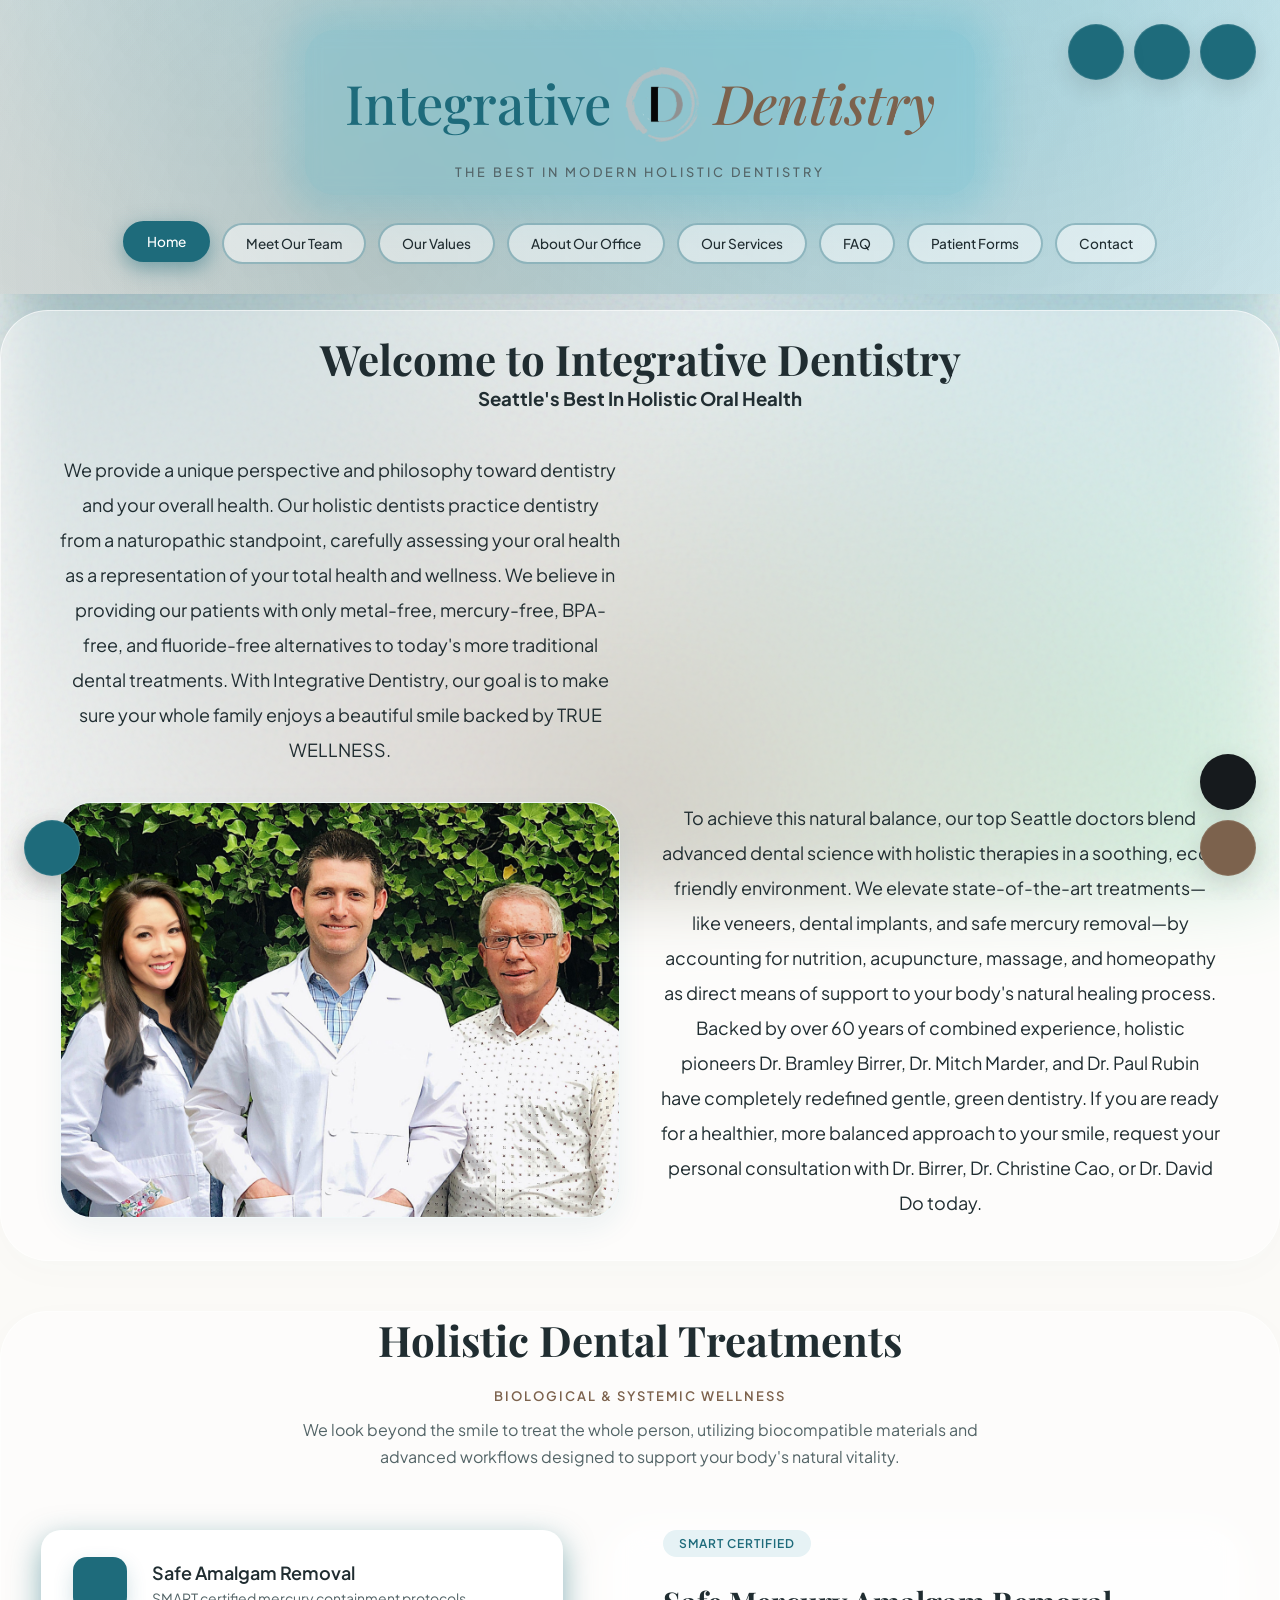
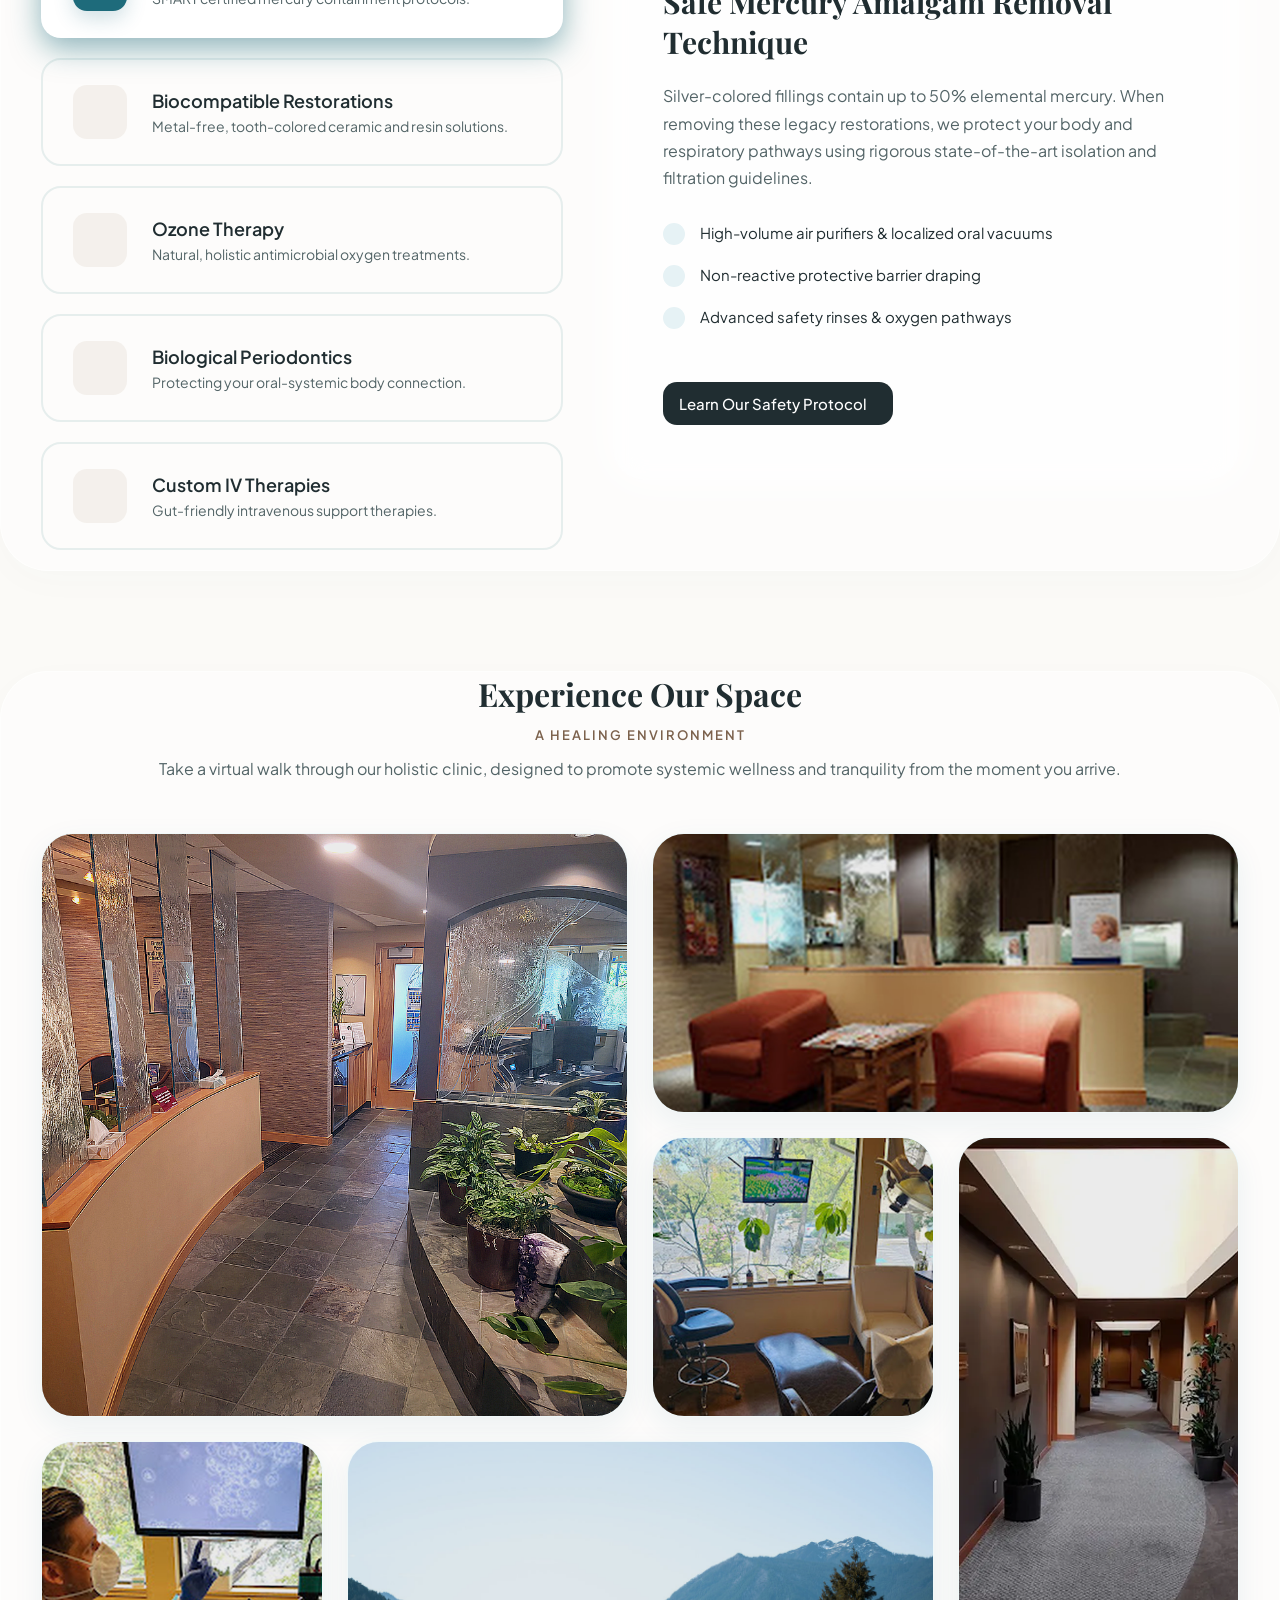
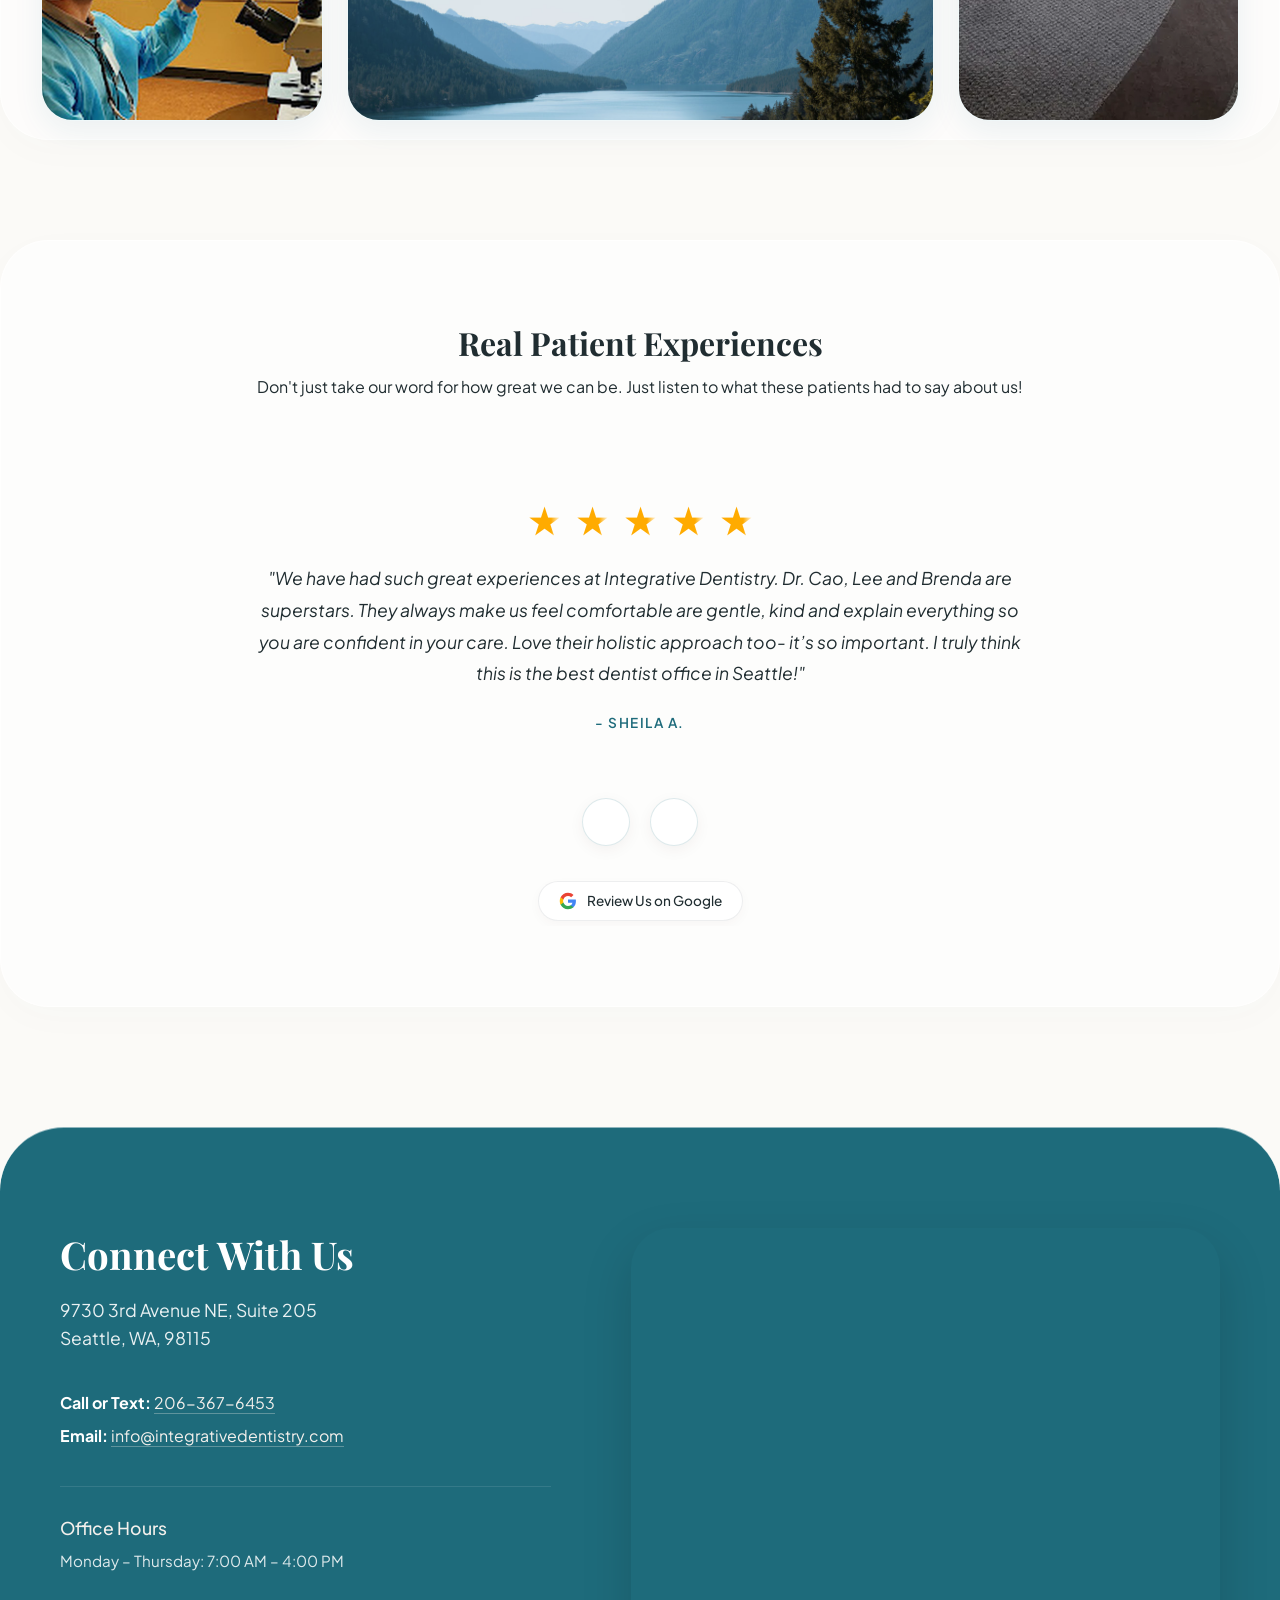
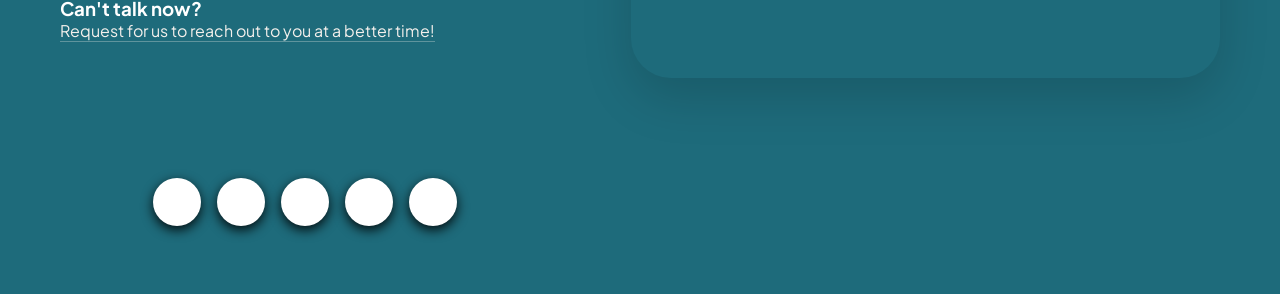
==== index.html @ 194bc549 "Add files via upload" ====
<!DOCTYPE html>
<html lang="en-US">

<head>
    <meta charset="UTF-8">
    <meta name="viewport" content="width=device-width, initial-scale=1.0">
    <meta name="view-transition" content="same-origin">
    <title>Integrative Dentistry | Holistic Dental Care Seattle</title>
    <link rel="icon" type="image/png" href="assets/Logo.png">
    <link rel="stylesheet" href="styles.css">
    <script src="https://kit.fontawesome.com/f1833d9ed3.js" crossorigin="anonymous"></script>
    <link rel="stylesheet"
        href="https://fonts.googleapis.com/css2?family=Atkinson+Hyperlegible:ital,wght@0,400;0,700;1,400;1,700&display=swap"
        disabled id="dyslexia-font">
    <script type="application/ld+json">
        {
        "@context": "https://schema.org",
        "@type": "Dentist",
        "name": "Integrative Dentistry",
        "alternateName": "Integrative Dentistry Seattle",
        "description": "The best in modern holistic dentistry. Offering biocompatible fillings, ozone therapy, and biological dental care in Seattle, Washington.",
        "url": "https://www.mitchmarderdds.com",
        "logo": "https://www.mitchmarderdds.com/assets/Logo.png",
        "image": "https://www.mitchmarderdds.com/assets/Logo.png",
        "telephone": "+1-206-367-6453",
        "email": "info@integrativedentistry.com",
        "address": {
            "@type": "PostalAddress",
            "streetAddress": "9730 3rd Avenue NE, Suite 205",
            "addressLocality": "Seattle",
            "addressRegion": "WA",
            "postalCode": "98115",
            "addressCountry": "US"
        },
        "openingHoursSpecification": [
            {
            "@type": "OpeningHoursSpecification",
            "dayOfWeek": [
                "Monday",
                "Tuesday",
                "Wednesday",
                "Thursday"
            ],
            "opens": "07:00",
            "closes": "16:00"
            }
        ],
        "sameAs": [
            "https://www.facebook.com/IntegrativeDentistrySeattle/",
            "https://www.yelp.com/biz/integrative-dentistry-seattle"
        ]
        }
        </script>
    <script>
        // Check local storage immediately before the page renders
        if (localStorage.getItem('dark-mode') === 'enabled') {
            document.body.classList.add('dark-theme');
        }
        if (localStorage.getItem('adhd-mode') === 'enabled') {
            document.documentElement.classList.add('adhd-mode');
        }
        if (localStorage.getItem('large-cursor') === 'enabled') {
            document.documentElement.classList.add('large-cursor');
        }
        if (localStorage.getItem('dyslexia-font') === 'enabled') {
            document.body.classList.add('dyslexia-enabled');
            document.getElementById('dyslexia-font').removeAttribute('disabled');
        }
        if (localStorage.getItem('high-contrast') === 'enabled') {
            document.documentElement.classList.add('high-contrast');
        }
    </script>
</head>

<body class="page-home">

    <div class="canvas-bg"></div>

    <!-- Mobile Contact Hub -->
    <div class="floating-actions-container">
        <div class="mobile-contact-hub">
            <button class="contact-hub-trigger" aria-label="Open contact option panel" aria-expanded="false">
                <i class="fa-solid fa-comments hub-icon-open"></i>
                <i class="fa-solid fa-xmark hub-icon-close"></i>
            </button>
            <div class="contact-hub-menu">
                <div class="hub-menu-title">Connect With Us</div>
                <a href="tel:2063676453" class="hub-menu-item">
                    <div class="hub-item-icon color-call"><i
                            class="fa-utility-fill fa-semibold fa-phone-volume fa-wag fa-2xl"></i></div>
                    <div class="hub-item-text">
                        <span>Call Our Office</span>
                        <small>(206) 367-6453</small>
                    </div>
                </a>
                <a href="sms:2063676453?&body=Hello! My name is " class="hub-menu-item">
                    <div class="hub-item-icon color-text"><i class="fa-solid fa-comment-sms fa-2xl"></i></div>
                    <div class="hub-item-text">
                        <span>Text Us Directly</span>
                        <small>Real-time coordinator link</small>
                    </div>
                </a>
                <a href="http://dental4.me/integrativedentistry" class="hub-menu-item">
                    <div class="hub-item-icon color-schedule"><i
                            class="fa-duotone fa-solid fa-calendar-days fa-2xl"></i></div>
                    <div class="hub-item-text">
                        <span>Book Appointment</span>
                        <small>Schedule your holistic visit</small>
                    </div>
                </a>
                <a href="#" onclick="downloadVCard(event)" class="hub-menu-item">
                    <div class="hub-item-icon color-contact"><i class="fa-solid fa-user-plus fa-2xl"></i></div>
                    <div class="hub-item-text">
                        <span>Save to Contacts</span>
                        <small>Add our office to your phone</small>
                    </div>
                </a>
            </div>
        </div>

        <!-- Call Us Button -->
        <a href="tel:2063676453" class="action-bubble bubble-teal pos-call" data-tooltip="Call Us!"
            aria-label="Call Us">
            <span class="bubble-icon">
                <i class="fa-utility-fill fa-semibold fa-phone-volume fa-wag fa-2xl"></i>
            </span>
        </a>

        <!-- Text Us Button -->
        <a href="sms:2063676453?&body=Hello! My name is " class="action-bubble bubble-teal pos-text"
            data-tooltip="Text Us!" aria-label="Text Us">
            <span class="bubble-icon">
                <i class="fa-solid fa-comment-dots fa-flip fa-2xl"></i>
            </span>
        </a>

        <!-- Schedule Now Button -->
        <a href="http://dental4.me/integrativedentistry" class="action-bubble bubble-teal pos-schedule"
            data-tooltip="Schedule Now!" aria-label="Schedule Now">
            <span class="bubble-icon">
                <i class="fa-duotone fa-solid fa-calendar-days fa-float fa-2xl"></i>
            </span>
        </a>

        <!-- Flow IV Partner Button with Timed Speech Bubble -->
        <div class="flow-iv-wrapper pos-flow-iv">
            <div id="flow-iv-speech" class="flow-iv-speech-bubble" role="status">
                Now Partnered With <em>flow iv</em>!
                <span class="speech-arrow"></span>
            </div>
            <a href="https://flowiv.org" target="_blank" rel="noopener noreferrer" class="action-bubble bubble-flow-iv"
                data-tooltip="Visit flow iv!" aria-label="Now Paired With flow iv">
                <span class="bubble-icon flow-iv-icon-wrap">
                    <i class="fa-vellum fa-solid fa-droplet fa-2xl"
                        style="--fa-primary-color: rgb(111, 157, 238); --fa-secondary-color: rgb(202, 216, 241); --fa-secondary-opacity: 1;"></i>
                </span>
            </a>
        </div>

        <!-- 3D Theme Switcher w/ Coin-flip Engine -->
        <button id="theme-btn" class="action-bubble theme-bubble-position pos-theme"
            data-tooltip="Toggle Dark/Light Mode" aria-label="Toggle dark mode">
            <div class="theme-coin">
                <div class="coin-face face-front">
                    <i class="fa-graphite fa-thin fa-moon fa-2xl"></i>
                </div>
                <div class="coin-face face-back">
                    <i class="fa-sharp fa-regular fa-sun-bright fa-2xl"></i>
                </div>
            </div>
        </button>

        <!-- Accessibility Button -->
        <button id="access-btn" class="action-bubble bubble-brown pos-accessibility"
            data-tooltip="Accessibility Options!" aria-label="Accessibility Options">
            <span class="bubble-icon">
                <i class="fa-notdog-duo fa-solid fa-universal-access fa-2xl"></i>
            </span>
        </button>
    </div>

    <!-- Dropdown Panel Hooked to the Accessibility Module -->
    <div id="access-menu" class="hidden">
        <h3>Accessibility Accommodations</h3>
        <hr>
        <button id="btn-adhd-mode" onclick="toggleAccessibility('adhd-mode')">ADHD Reading Mask</button>
        <button id="btn-large-cursor" onclick="toggleAccessibility('large-cursor')">Large Cursor</button>
        <button id="btn-dyslexia-font" onclick="toggleAccessibility('dyslexia-font')">Dyslexia Friendly Font</button>
        <button id="btn-high-contrast" onclick="toggleAccessibility('high-contrast')">High Contrast Mode</button>
    </div>

    <header>
        <div class="header-bg-canvas"></div>
        <nav>
            <div class="brand-container">
                <div class="logo">
                    <a href="https://mitchmarderdds.com/" style="color: inherit; text-decoration: none;">
                        Integrative
                        <img src="assets/Logo.png" alt="Integrative Dentistry Emblem" class="header-logo-img">
                        <span>Dentistry</span>
                    </a>
                </div>
                <p class="tagline">The Best in Modern Holistic Dentistry</p>
            </div>

            <ul class="nav-links">
                <li><a href="index.html" class="nav-item active">Home</a></li>
                <li class="dropdown"><a href="#" class="nav-item">Meet Our Team</a>
                    <div class="dropdown-content"><a href="doctors.html">Meet The Doctors</a><a
                            href="hygienists.html">Meet The Hygienists</a></div>
                </li>
                <li><a href="values.html" class="nav-item">Our Values</a></li>
                <li><a href="about.html" class="nav-item">About Our Office</a></li>
                <li><a href="services.html" class="nav-item">Our Services</a></li>
                <li><a href="faq.html" class="nav-item">FAQ</a></li>
                <li><a href="forms.html" class="nav-item">Patient Forms</a></li>
                <li><a href="contact.html" class="nav-item">Contact</a></li>
            </ul>
            <button class="mobile-nav-toggle" aria-label="Toggle navigation menu" aria-expanded="false">
                <span class="hamburger-box">
                    <span class="hamburger-line line-top"></span>
                    <span class="hamburger-line line-middle"></span>
                    <span class="hamburger-line line-bottom"></span>
                </span>
            </button>
        </nav>
    </header>

    <main>
        <section class="hero-section scroll-animate">
            <div class="hero-graphic">
            </div>
            <div class="hero-text">
                <h1>Welcome to Integrative Dentistry</h1>
                <h3>Seattle's Best In Holistic Oral Health</h3>
                <div class="welcome-section">
                    <div class="hero-text-column">
                        <p>We provide a unique perspective and philosophy toward dentistry and your overall health. Our
                            holistic dentists practice dentistry from a naturopathic standpoint, carefully assessing
                            your oral health as a representation of your total health and wellness. We believe in
                            providing our patients with only metal-free, mercury-free, BPA-free, and fluoride-free
                            alternatives to today's more traditional dental treatments. With Integrative Dentistry, our
                            goal is to make sure your whole family enjoys a beautiful smile backed by TRUE WELLNESS.</p>
                        <br>
                        <div class="hero-text-column-photo">
                            <img src="assets/IDGroupPhoto.jpg" alt="Our Doctors"
                                class="hero-text-column-group-photo">
                        </div>
                    </div>
                    <div class="hero-video-column">
                        <div class="hero-welcome-video">
                            <iframe width="560" height="315"
                                src="https://www.youtube.com/embed/078ir071X7Y?si=iHbOwS_ZjmafXVPI"
                                title="YouTube video player" frameborder="0"
                                allow="accelerometer; autoplay; clipboard-write; encrypted-media; gyroscope; picture-in-picture; web-share"
                                referrerpolicy="strict-origin-when-cross-origin" allowfullscreen>
                            </iframe>
                        </div>
                        <br>
                        <p>To achieve this natural balance, our top Seattle doctors blend advanced dental science with
                            holistic therapies in a soothing, eco-friendly environment. We elevate state-of-the-art
                            treatments—like veneers, dental implants, and safe mercury removal—by accounting for
                            nutrition, acupuncture, massage, and homeopathy as direct means of support to your body's
                            natural healing process.</p>
                        <p>Backed by over 60 years of combined experience, holistic pioneers Dr. Bramley Birrer, Dr.
                            Mitch Marder, and Dr. Paul Rubin have completely redefined gentle, green dentistry. If you
                            are ready for a healthier, more balanced approach to your smile, request your personal
                            consultation with Dr. Birrer, Dr. Christine Cao, or Dr. David Do today.</p>
                    </div>
                </div>
            </div>
        </section>

        <section id="services" class="services-section scroll-animate">
            <div class="services-header">
                <h2>Holistic Dental Treatments</h2>
                <span class="services-subtitle">Biological & Systemic Wellness</span>
                <p class="services-intro">We look beyond the smile to treat the whole person, utilizing biocompatible
                    materials and advanced workflows designed to support your body's natural vitality.</p>
            </div>

            <div class="services-split-container">
                <div class="services-nav-stack">
                    <div class="service-nav-item active" data-service-target="smart">
                        <div class="service-nav-icon">
                            <i class="fa-solid fa-shield-halved"></i>
                        </div>
                        <div class="service-nav-text">
                            <h3>Safe Amalgam Removal</h3>
                            <p>SMART certified mercury containment protocols.</p>
                        </div>
                        <i class="fa-solid fa-chevron-right service-arrow"></i>
                    </div>

                    <div class="service-nav-item" data-service-target="biocompatible">
                        <div class="service-nav-icon">
                            <i class="fa-solid fa-seedling"></i>
                        </div>
                        <div class="service-nav-text">
                            <h3>Biocompatible Restorations</h3>
                            <p>Metal-free, tooth-colored ceramic and resin solutions.</p>
                        </div>
                        <i class="fa-solid fa-chevron-right service-arrow"></i>
                    </div>

                    <div class="service-nav-item" data-service-target="ozone">
                        <div class="service-nav-icon">
                            <i class="fa-solid fa-bolt"></i>
                        </div>
                        <div class="service-nav-text">
                            <h3>Ozone Therapy</h3>
                            <p>Natural, holistic antimicrobial oxygen treatments.</p>
                        </div>
                        <i class="fa-solid fa-chevron-right service-arrow"></i>
                    </div>

                    <div class="service-nav-item" data-service-target="periodontics">
                        <div class="service-nav-icon">
                            <i class="fa-solid fa-tooth"></i>
                        </div>
                        <div class="service-nav-text">
                            <h3>Biological Periodontics</h3>
                            <p>Protecting your oral-systemic body connection.</p>
                        </div>
                        <i class="fa-solid fa-chevron-right service-arrow"></i>
                    </div>
                    <div class="service-nav-item" data-service-target="iv-therapy">
                        <div class="service-nav-icon">
                            <i class="fa-duotone fa-solid fa-syringe"></i>
                        </div>
                        <div class="service-nav-text">
                            <h3>Custom IV Therapies</h3>
                            <p>Gut-friendly intravenous support therapies.</p>
                        </div>
                        <i class="fa-solid fa-chevron-right service-arrow"></i>
                    </div>
                </div>

                <div class="services-display-canvas">

                    <div class="service-display-card active" id="service-smart">
                        <div class="card-badge">SMART Certified</div>
                        <h3>Safe Mercury Amalgam Removal Technique</h3>
                        <p class="card-description">Silver-colored fillings contain up to 50% elemental mercury. When
                            removing these legacy restorations, we protect your body and respiratory pathways using
                            rigorous state-of-the-art isolation and filtration guidelines.</p>
                        <ul class="card-features">
                            <li><i class="fa-solid fa-check"></i> High-volume air purifiers & localized oral vacuums
                            </li>
                            <li><i class="fa-solid fa-check"></i> Non-reactive protective barrier draping</li>
                            <li><i class="fa-solid fa-check"></i> Advanced safety rinses & oxygen pathways</li>
                        </ul>
                        <a href="services.html?drawer=smart" class="card-action-btn">Learn Our Safety Protocol <i
                                class="fa-solid fa-arrow-right"></i></a>
                    </div>

                    <div class="service-display-card" id="service-biocompatible">
                        <div class="card-badge">100% Metal-Free</div>
                        <h3>Biocompatible Restorations</h3>
                        <p class="card-description">Every material placed in your mouth can influence your systemic
                            immune framework. We exclusively build premium crowns, inlays, and restorations out of
                            advanced, non-reactive ceramics and compound resins that match natural structural teeth
                            parameters.</p>
                        <ul class="card-features">
                            <li><i class="fa-solid fa-check"></i> Completely BPA, fluoride, and heavy-metal free</li>
                            <li><i class="fa-solid fa-check"></i> Chemically neutral matching with complex oral
                                chemistry</li>
                            <li><i class="fa-solid fa-check"></i> Exceptional structural durability and organic look
                            </li>
                        </ul>
                        <a href="services.html?drawer=biocompatible" class="card-action-btn">Explore Materials <i
                                class="fa-solid fa-arrow-right"></i></a>
                    </div>

                    <div class="service-display-card" id="service-ozone">
                        <div class="card-badge">Bio-Oxidation</div>
                        <h3>Ozone Oxygen Therapy</h3>
                        <p class="card-description">Ozone (O₃) is a powerful, completely natural molecule that rapidly
                            eliminates bacteria, fungi, and viruses on contact. By bathing targeted treatment fields in
                            pure medical-grade ozone gas or ozonated water, we accelerate cellular healing layers.</p>
                        <ul class="card-features">
                            <li><i class="fa-solid fa-check"></i> Drastically limits the need for traditional drill
                                procedures</li>
                            <li><i class="fa-solid fa-check"></i> Sterilizes micro-channels deep within root structures
                            </li>
                            <li><i class="fa-solid fa-check"></i> Completely painless, localized micro-application</li>
                        </ul>
                        <a href="services.html?drawer=ozone" class="card-action-btn">See Medical Benefits <i
                                class="fa-solid fa-arrow-right"></i></a>
                    </div>

                    <div class="service-display-card" id="service-periodontics">
                        <div class="card-badge">Oral-Systemic Axis</div>
                        <h3>Biological Periodontics</h3>
                        <p class="card-description">Inflammatory gum disease is directly tied to complex systemic health
                            issues, including heart and cardiovascular concerns, as well as gut dysbiosis. Our
                            non-surgical cellular periodontal methods heal underlying conditions gently without reliance
                            on heavy chemicals.</p>
                        <ul class="card-features">
                            <li><i class="fa-solid fa-check"></i> Microscopic plaque assessments to pinpoint active
                                bacteria</li>
                            <li><i class="fa-solid fa-check"></i> Laser-assisted biofilm disruption techniques</li>
                            <li><i class="fa-solid fa-check"></i> Judgement-free, instructional home-care techniques</li>
                        </ul>
                        <a href="services.html?drawer=periodontics" class="card-action-btn">Understand the Connection <i
                                class="fa-solid fa-arrow-right"></i></a>
                    </div>

                    <div class="service-display-card" id="service-iv-therapy">
                        <div class="card-badge">Clinical and Nutritional Treatments</div>
                        <h3>Custom IV Therapies</h3>
                        <p class="card-description">Inflammatory gum disease is directly tied to complex systemic health
                            issues, including heart and cardiovascular concerns, as well as gut dysbiosis. Our
                            non-surgical cellular periodontal methods heal underlying conditions gently without reliance
                            on heavy chemicals.</p>
                        <ul class="card-features">
                            <li><i class="fa-solid fa-check"></i> Supportive therapies for post-dental or post-surgical
                                treatment</li>
                            <li><i class="fa-solid fa-check"></i> Advanced ozonated IV treatments</li>
                            <li><i class="fa-solid fa-check"></i> Nutritional IVs and injections </li>
                        </ul>
                        <a href="services.html?drawer=iv" class="card-action-btn">Explore Options <i
                                class="fa-solid fa-arrow-right"></i></a>
                    </div>
                </div>
            </div>
        </section>

        <section id="office-tour" class="office-tour-section scroll-animate">
            <div class="section-header">
                <h2>Experience Our Space</h2>
                <span class="services-subtitle">A Healing Environment</span>
                <p class="services-intro">Take a virtual walk through our holistic clinic, designed to promote systemic
                    wellness and tranquility from the moment you arrive.</p>
            </div>

            <div class="tour-bento-grid">
                <!-- Video Feature Card -->
                <div class="tour-card tour-large form-card"
                    data-pdf="https://www.youtube.com/embed/YOUR_VIDEO_ID?autoplay=1" data-title="Virtual Clinic Tour"
                    tabindex="0" aria-label="Play Virtual Tour Video">
                    <div class="tour-media-wrapper">
                        <img src="assets/walk-in.webp" alt="Integrative Dentistry Virtual Tour" class="tour-img">
                        <div class="tour-play-button">
                            <i class="fa-solid fa-play"></i>
                        </div>
                    </div>
                    <div class="tour-caption">
                        <h3>Full Clinic Tour</h3>
                        <p>Watch our walk-through</p>
                    </div>
                </div>

                <!-- Image Cards -->
                <div class="tour-card tour-wide">
                    <div class="tour-media-wrapper">
                        <img src="assets/lobby.jpg" alt="Our Serene Waiting Room" class="tour-img drawer-media-img">
                        <div class="tour-zoom-icon"><i class="fa-solid fa-magnifying-glass-plus"></i></div>
                    </div>
                    <div class="tour-caption">
                        <h3>Waiting Lounge</h3>
                    </div>
                </div>

                <div class="tour-card">
                    <div class="tour-media-wrapper">
                        <img src="assets/op.jpg" alt="State-of-the-art Treatment Room"
                            class="tour-img drawer-media-img">
                        <div class="tour-zoom-icon"><i class="fa-solid fa-magnifying-glass-plus"></i></div>
                    </div>
                    <div class="tour-caption">
                        <h3>Treatment Suites</h3>
                    </div>
                </div>

                <div class="tour-card tour-long">
                    <div class="tour-media-wrapper">
                        <img src="assets/hall.webp" alt="State-of-the-art Treatment Room"
                            class="tour-img drawer-media-img">
                        <div class="tour-zoom-icon"><i class="fa-solid fa-magnifying-glass-plus"></i></div>
                    </div>
                    <div class="tour-caption">
                        <h3>Inviting Aesthetics</h3>
                    </div>
                </div>

                <div class="tour-card">
                    <div class="tour-media-wrapper">
                        <img src="assets/slide-check.jpg" alt="Advanced Biological Tech"
                            class="tour-img drawer-media-img">
                        <div class="tour-zoom-icon"><i class="fa-solid fa-magnifying-glass-plus"></i></div>
                    </div>
                    <div class="tour-caption">
                        <h3>Advanced Tech</h3>
                    </div>
                </div>

                <div class="tour-card tour-wide">
                    <div class="tour-media-wrapper">
                        <img src="assets/lake.jpg" alt="State-of-the-art Treatment Room"
                            class="tour-img drawer-media-img">
                        <div class="tour-zoom-icon"><i class="fa-solid fa-magnifying-glass-plus"></i></div>
                    </div>
                    <div class="tour-caption">
                        <h3>Calming Space</h3>
                    </div>
                </div>
            </div>
        </section>

        <section class="reviews-section scroll-animate">
            <div class="section-header">
                <h2>Real Patient Experiences</h2>
                <p>Don't just take our word for how great we can be. Just listen to what these patients had to say about
                    us!</p>
            </div>

            <div class="reviews-carousel-wrapper">
                <!-- Review Container -->
                <div class="reviews-display-container" id="reviews-container">
                    <!-- JavaScript will inject the reviews here -->
                </div>

                <!-- Navigation Arrows -->
                <div class="review-controls">
                    <button id="review-prev-btn" class="review-nav-btn" aria-label="Previous Review">
                        <i class="fa-solid fa-chevron-left"></i>
                    </button>
                    <button id="review-next-btn" class="review-nav-btn" aria-label="Next Review">
                        <i class="fa-solid fa-chevron-right"></i>
                    </button>
                </div>

                <div class="section-footer">
                    <a href="https://g.page/IntegrativeDentistrySeattle/review?rc" target="_blank"
                        rel="noopener noreferrer" class="google-review-btn"
                        data-tooltip="Leave us a 5-star review on our official Google Business profile!"
                        aria-label="Leave us a review on Google">
                        <svg class="google-icon" viewBox="0 0 24 24" xmlns="http://www.w3.org/2000/svg">
                            <path
                                d="M22.56 12.25c0-.78-.07-1.53-.2-2.25H12v4.26h5.92c-.26 1.37-1.04 2.53-2.21 3.31v2.77h3.57c2.08-1.92 3.28-4.74 3.28-8.09z"
                                fill="#4285F4" />
                            <path
                                d="M12 23c2.97 0 5.46-.98 7.28-2.66l-3.57-2.77c-.98.66-2.23 1.06-3.71 1.06-2.86 0-5.29-1.93-6.16-4.53H2.18v2.84C3.99 20.53 7.7 23 12 23z"
                                fill="#34A853" />
                            <path
                                d="M5.84 14.09c-.22-.66-.35-1.36-.35-2.09s.13-1.43.35-2.09V7.06H2.18C1.43 8.55 1 10.22 1 12s.43 3.45 1.18 4.94l2.85-2.22.81-.63z"
                                fill="#FBBC05" />
                            <path
                                d="M12 5.38c1.62 0 3.06.56 4.21 1.64l3.15-3.15C17.45 2.09 14.97 1 12 1 7.7 1 3.99 3.47 2.18 7.06l3.66 2.84c.87-2.6 3.3-4.53 6.16-4.53z"
                                fill="#EA4335" />
                        </svg>
                        <span>Review Us on Google</span>
                    </a>
                </div>
            </div>
        </section>

    </main>

    <footer id="contact" class="scroll-animate">
        <div class="footer-grid">
            <div class="contact-details">
                <h2>Connect With Us</h2>
                <p class="address-line">9730 3rd Avenue NE, Suite 205<br>Seattle, WA, 98115</p>
                <div class="meta-links">
                    <p><strong>Call or Text:</strong> <a href="tel:2063676453"
                            data-tooltip="Opens your native calling app to call our office directly">206-367-6453</a>
                    </p>
                    <p><strong>Email:</strong> <a href="mailto:info@integrativedentistry.com"
                            data-tooltip="Opens your native email app to send us a message">info@integrativedentistry.com</a>
                    </p>
                </div>
                <div class="hours-block">
                    <h3>Office Hours</h3>
                    <p>Monday – Thursday: 7:00 AM – 4:00 PM</p>
                </div>
                <div>
                    <br>
                    <h3>Can't talk now?</h3>
                    <div class="meta-links">
                        <p><a href="contact.html#callback-request"
                                data-tooltip="Brings you to our contact request form.">Request for us to reach out to
                                you at a better time!</a></p>
                    </div>
                </div>
            </div>
            <div class="map-wrapper">
                <div class="fallback-map-ui">
                    <iframe
                        src="https://www.google.com/maps/embed?pb=!1m18!1m12!1m3!1d2685.1939993959363!2d-122.32501500000001!3d47.700071!2m3!1f0!2f0!3f0!3m2!1i1024!2i768!4f13.1!3m3!1m2!1s0x549013ff6bbf59c9%3A0x12124b2e3f065d6d!2sIntegrative%20Dentistry!5e0!3m2!1sen!2sus!4v1781202363336!5m2!1sen!2sus"
                        width="100%" height="100%" style="border:0;" allowfullscreen="" loading="lazy"
                        referrerpolicy="no-referrer-when-downgrade"></iframe>
                </div>
            </div>
            <div class="social-links-container">
                <a href="https://www.facebook.com/IntegrativeDentistrySeattle/" class="social-circle-btn facebook"
                    target="_blank" rel="noopener" data-tooltip="Follow our Facebook community">
                    <i class="fa-brands fa-facebook fa-2xl"></i>
                </a>
                <a href="#" class="social-circle-btn instagram" target="_blank" rel="noopener"
                    data-tooltip="See updates on Instagram">
                    <i class="fa-brands fa-instagram fa-2xl"></i>
                </a>
                <a href="#" class="social-circle-btn tiktok" target="_blank" rel="noopener"
                    data-tooltip="Watch us on TikTok">
                    <i class="fa-brands fa-tiktok fa-2xl"></i>
                </a>
                <a href="https://share.google/nsMCfHDNv0bOtifRO" class="social-circle-btn google" target="_blank"
                    rel="noopener" data-tooltip="View our Google Business listing">
                    <i class="fa-brands fa-google fa-2xl"></i>
                </a>
                <a href="https://www.yelp.com/biz/integrative-dentistry-seattle" class="social-circle-btn yelp"
                    target="_blank" rel="noopener" data-tooltip="Read our reviews on Yelp">
                    <i class="fa-brands fa-yelp fa-2xl"></i>
                </a>
            </div>
        </div>
    </footer>

    <div id="cursor-tooltip" class="cursor-tooltip"></div>

    <script src="script.js"></script>
    <!-- Interactive Modal Overlays (Lightbox & Media Viewer) -->
    <div id="image-lightbox-overlay" class="lightbox-overlay hidden">
        <button id="lightbox-close-btn" class="lightbox-close" aria-label="Close image">
            <i class="fa-solid fa-xmark"></i>
        </button>
        <img id="lightbox-img" class="lightbox-img" src="" alt="">
    </div>

    <div id="pdf-viewer-overlay" class="pdf-overlay hidden">
        <div class="pdf-modal">
            <div class="pdf-header">
                <div class="pdf-title-container">
                    <i class="fa-solid fa-circle-play"></i>
                    <h3 id="pdf-title-text">Media Viewer</h3>
                </div>
                <div class="pdf-controls">
                    <a id="pdf-download-btn" href="#" target="_blank" rel="noopener noreferrer"
                        data-tooltip="Open in new tab"><i class="fa-solid fa-arrow-up-right-from-square"></i></a>
                    <a id="pdf-fallback-link" href="#" style="display:none;"></a>
                    <button id="pdf-close-btn" aria-label="Close modal">
                        <i class="fa-solid fa-xmark"></i>
                    </button>
                </div>
            </div>
            <div class="pdf-body">
                <iframe id="pdf-iframe" src="" frameborder="0" allow="autoplay; encrypted-media"
                    allowfullscreen></iframe>
            </div>
        </div>
    </div>
</body>

</html>
---- styles.css ----
/* ==========================================================================
   1. GLOBAL VARIABLES, TYPOGRAPHY, & BASE RESETS
   ========================================================================== */
/* --- BASE STYLES --- */
@import url('https://fonts.googleapis.com/css2?family=Plus+Jakarta+Sans:wght@300;400;500;600&family=Playfair+Display:ital,wght@0,400;0,500;1,400&display=swap');
@import url('https://fonts.googleapis.com/css2?family=Atkinson+Hyperlegible:ital,wght@0,400;0,700;1,400;1,700&display=swap');

:root {
    --teal-base: #1e6b7b;
    --teal-light: #e6f2f5;
    --teal-glow: rgba(30, 107, 123, 0.25);
    --brown-earth: #7c624d;
    --brown-soft: #f4f0ec;
    --cream-canvas: #fbfaf7;
    --text-dark: #202d31;
    --text-muted: #536467;
    --white-pure: #ffffff;
    --hc-gold: #ffcc00;
    /* Pulled up to global root */
}

a {
    text-decoration: none;
    color: inherit;
}

* {
    box-sizing: border-box;
    margin: 0;
    padding: 0;
}

html {
    width: 100%;
    margin: 0;
    padding: 0;
    scroll-behavior: smooth;
}

body {
    font-family: 'Plus Jakarta Sans', sans-serif;
    color: var(--text-dark);
    background-color: var(--cream-canvas);
    min-height: 100vh;
    overflow-x: hidden;
    position: relative;
}

main {
    padding-top: 260px;
}

main::before,
main::after {
    content: "";
    position: fixed;
    left: 0;
    width: 100vw;
    height: 20px;
    z-index: 1500;
    pointer-events: none;
}

main::before {
    top: 0;
    background: linear-gradient(to bottom, var(--cream-canvas), transparent);
}

/* Dyslexia Font Override */
body.dyslexia-enabled p,
body.dyslexia-enabled li,
body.dyslexia-enabled a,
body.dyslexia-enabled button,
body.dyslexia-enabled h1,
body.dyslexia-enabled h2,
body.dyslexia-enabled h3,
body.dyslexia-enabled div,
body.dyslexia-enabled span {
    font-family: 'Atkinson Hyperlegible', sans-serif !important;
    font-style: normal !important;
    letter-spacing: 0.12em !important;
    line-height: 1.7 !important;
}

body.dyslexia-enabled li a,
body.dyslexia-enabled p a,
body.dyslexia-enabled p span,
body.dyslexia-enabled h1 span,
body.dyslexia-enabled h2 span {
    font-size: inherit !important;
}

/* Reduced Motion Override */
@media (prefers-reduced-motion: reduce) {

    *,
    *::before,
    *::after {
        animation-duration: 0.01ms !important;
        animation-iteration-count: 1 !important;
        transition-duration: 0.01ms !important;
        scroll-behavior: auto !important;
    }
}

/* --- MOBILE: 768.1px - 1024px --- */
/* No overrides needed for this section */

/* --- MOBILE: 480.1px - 768px --- */
/* No overrides needed for this section */

/* --- MOBILE: 480px and smaller --- */
/* No overrides needed for this section */

/* --- DARK MODE --- */
body.dark-theme {
    --white-pure: #121617;
    --text-dark: #e9ecef;
    --text-muted: #a0aec0;
    --teal-light: #1c2527;
    background-color: #121617 !important;
    color: #e9ecef;
}

html:has(body.dark-theme) {
    background-color: #121617 !important;
}

body.dark-theme main {
    background-color: rgb(18, 22, 23) !important;
    color: #e9ecef !important;
}

body.dark-theme h1,
body.dark-theme h2,
body.dark-theme h3,
body.dark-theme strong {
    color: #ffffff !important;
}

body.dark-theme p,
body.dark-theme li {
    color: #ced4da !important;
}

/* --- HIGH CONTRAST --- */
html.high-contrast,
html.high-contrast * {
    font-weight: 700 !important;
    box-shadow: none !important;
    text-shadow: none !important;
}

html.high-contrast {
    --cream-canvas: #ffffff !important;
    --white-pure: #ffffff !important;
    --text-dark: #000000 !important;
    --text-muted: #000000 !important;
    --teal-base: #000000 !important;
    --brown-earth: #000000 !important;
    --teal-glow: transparent !important;
}

html.high-contrast body {
    background-color: #ffffff !important;
    color: #000000 !important;
}

/* --- HIGH CONTRAST + DARK MODE --- */
html.high-contrast body.dark-theme,
html.high-contrast:has(body.dark-theme),
html.high-contrast body.dark-theme * {
    --cream-canvas: #000000 !important;
    --white-pure: #000000 !important;
    --text-dark: var(--hc-gold) !important;
    --text-muted: var(--hc-gold) !important;
    --teal-base: var(--hc-gold) !important;
    --brown-earth: var(--hc-gold) !important;
}

html.high-contrast body.dark-theme {
    background-color: #000000 !important;
    color: var(--hc-gold) !important;
}

/* ==========================================================================
   2. SECTION ARCHITECTURE & CANVAS BACKGROUNDS
   ========================================================================== */
/* --- BASE STYLES --- */
.canvas-bg {
    position: fixed;
    top: 0;
    left: 0;
    width: 100vw;
    height: 100vh;
    z-index: -2;
    background-color: var(--cream-canvas);
    background-image: url("data:image/svg+xml,%3Csvg viewBox='0 0 200 200' xmlns='http://www.w3.org/2000/svg'%3E%3Cfilter id='noiseFilter'%3E%3CfeTurbulence type='fractalNoise' baseFrequency='0.85' numOctaves='3' stitchTiles='stitch'/%3E%3C/filter%3E%3Crect width='100%25' height='100%25' filter='url(%23noiseFilter)' opacity='0.15'/%3E%3C/svg%3E");
}

.canvas-bg::before {
    content: "";
    position: absolute;
    top: 0;
    left: 0;
    width: 100%;
    height: 100%;
    background:
        radial-gradient(circle at 10% 10%, rgba(30, 107, 123, 0.45) 0%, transparent 45%),
        radial-gradient(circle at 85% 15%, rgba(41, 128, 185, 0.35) 0%, transparent 50%),
        radial-gradient(circle at 50% 90%, rgba(124, 98, 77, 0.45) 0%, transparent 55%),
        radial-gradient(circle at 90% 85%, rgba(39, 174, 96, 0.35) 0%, transparent 50%),
        radial-gradient(circle at 15% 75%, rgba(149, 165, 166, 0.4) 0%, transparent 50%);
    filter: blur(35px);
    opacity: 1;
}

.page-home .canvas-bg::before {
    opacity: 0;
    transform: scale(0.9);
    animation: watercolorReveal 3.5s cubic-bezier(0.25, 1, 0.5, 1) forwards;
    animation-delay: 0.2s;
}

@keyframes watercolorReveal {
    0% {
        opacity: 0;
        transform: scale(0.95) translateY(15px);
    }

    100% {
        opacity: 1;
        transform: scale(1) translateY(0);
    }
}

section {
    max-width: 1300px;
    margin: 60px auto;
    padding: 80px 60px;
    background: rgba(255, 255, 255, 0.45);
    border-radius: 48px;
    border: 1px solid rgba(255, 255, 255, 0.6);
    box-shadow: 0 10px 40px rgba(30, 107, 123, 0.02);
}

.scroll-animate {
    opacity: 0;
    transform: translateY(50px) scale(0.98);
    transition: opacity 1s cubic-bezier(0.16, 1, 0.3, 1), transform 1s cubic-bezier(0.16, 1, 0.3, 1);
}

.scroll-animate.visible {
    opacity: 1;
    transform: translateY(0) scale(1);
}

.section-header {
    text-align: center;
    margin-bottom: 48px;
}

.section-header h2 {
    font-family: 'Playfair Display', serif;
    font-size: 2rem;
    margin-bottom: 12px;
}

.section-footer {
    text-align: center;
    margin-bottom: 5px;
}

/* --- MOBILE: 768.1px - 1024px --- */
@media (max-width: 1024px) {
    section {
        padding: 50px 24px;
        margin: 40px 15px;
        border-radius: 32px;
    }
}

/* --- MOBILE: 480.1px - 768px --- */
/* (Covered by max-width 1024px) */

/* --- MOBILE: 480px and smaller --- */
/* (Covered by max-width 1024px) */

/* --- DARK MODE --- */
body.dark-theme section {
    background-color: rgb(18, 22, 23) !important;
    color: #e9ecef !important;
}

/* --- HIGH CONTRAST --- */
html.high-contrast .canvas-bg {
    display: none !important;
}

/* --- HIGH CONTRAST + DARK MODE --- */
/* (Covered by root inheritance) */

/* ==========================================================================
   3. HEADER & NAVIGATION (INCLUDING DROPDOWNS & WAVES)
   ========================================================================== */
/* --- BASE STYLES --- */
header {
    position: fixed;
    width: 100%;
    top: 0;
    z-index: 1900;
    padding: 30px 40px;
    background: #ffffff;
    backdrop-filter: blur(20px);
    -webkit-backdrop-filter: blur(20px);
    box-shadow: 0 12px 30px -10px rgba(32, 45, 49, 0.04), 0 4px 12px -5px rgba(30, 107, 123, 0.03);
    transition: box-shadow 0.3s ease, background-color 0.5s ease, padding 0.5s cubic-bezier(0.16, 1, 0.3, 1);
}

header .brand-container,
header .logo,
header .header-logo-img,
header .tagline,
header .nav-item {
    transition: all 0.3s cubic-bezier(0.16, 1, 0.3, 1);
}

header.scrolled {
    padding: 10px 40px;
}

header.scrolled .brand-container {
    padding: 8px 25px;
    gap: 10px;
}

header.scrolled .logo {
    font-size: 2rem;
}

header.scrolled .header-logo-img {
    height: 42px;
    top: 8px;
}

header.scrolled .tagline {
    opacity: 0;
    height: 0;
    margin: 0;
    overflow: hidden;
}

header.scrolled nav {
    gap: 12px;
}

@media (min-width: 1025px) {
    header.scrolled .nav-links {
        gap: 6px;
    }

    header.scrolled .nav-item {
        padding: 8px 16px;
        font-size: 0.8rem;
    }
}

.header-bg-canvas {
    position: absolute;
    top: 0;
    left: 0;
    width: 100%;
    height: 100%;
    overflow: hidden;
    z-index: 0;
    pointer-events: none;
}

.header-bg-canvas::before,
.header-bg-canvas::after {
    content: '';
    position: absolute;
    width: 200vw;
    height: 200vw;
    top: -100vw;
    left: -50vw;
    opacity: 0.85;
    z-index: -1;
    transition: background-image 0.6s ease;
}

.header-bg-canvas::before {
    background-image: radial-gradient(circle at 35% 45%, rgba(17, 164, 197, 0.164) 0%, transparent 50%),
        radial-gradient(circle at 65% 55%, rgba(10, 146, 187, 0.178) 0%, transparent 60%);
    animation: lightHeaderSwellClockwise 4s infinite linear;
}

.header-bg-canvas::after {
    background-image: radial-gradient(circle at 60% 40%, rgba(17, 164, 197, 0.301) 0%, transparent 45%),
        radial-gradient(circle at 40% 60%, rgba(124, 98, 77, 0.35) 0%, transparent 55%);
    animation: lightHeaderSwellCounter 12s infinite linear;
}

@keyframes lightHeaderSwellClockwise {
    0% {
        transform: rotate(0deg) scale(1);
    }

    50% {
        transform: rotate(180deg) scale(1.04);
    }

    100% {
        transform: rotate(360deg) scale(1);
    }
}

@keyframes lightHeaderSwellCounter {
    0% {
        transform: rotate(360deg) scale(1.02);
    }

    50% {
        transform: rotate(180deg) scale(0.98);
    }

    100% {
        transform: rotate(0deg) scale(1.02);
    }
}

.brand-container,
.nav-links {
    position: relative;
    z-index: 2;
}

nav {
    max-width: 1400px;
    margin: 0 auto;
    display: flex;
    flex-direction: column;
    align-items: center;
    gap: 28px;
}

.brand-container {
    text-align: center;
    display: flex;
    flex-direction: column;
    gap: 25px;
    margin: 0 auto;
    max-width: max-content;
    padding: 15px 40px;
    border-radius: 30px;
    background: rgba(17, 165, 197, 0.16);
    backdrop-filter: blur(8px);
    -webkit-backdrop-filter: blur(8px);
    box-shadow: 0 0 35px 20px rgba(17, 165, 197, 0.16);
    transition: background 0.6s ease, box-shadow 0.6s ease;
}

.logo {
    font-family: 'Playfair Display', serif;
    font-size: 3.4rem;
    font-weight: 500;
    color: var(--teal-base);
    letter-spacing: -0.05px;
}

.logo span {
    color: var(--brown-earth);
    font-style: italic;
}

.header-logo-img {
    height: 80px;
    width: auto;
    object-fit: contain;
    display: inline-block;
    position: relative;
    top: 20px;
    opacity: 1;
    transform: scale(1) rotate(0deg);
}

/* Modifier class applied strictly to the index.html page */
.page-home .header-logo-img {
    opacity: 0;
    transform: scale(6) rotate(-180deg);
    animation: holisticLogoReveal 1.6s cubic-bezier(0.16, 1, 0.3, 1) forwards;
    animation-delay: 0.15s;
}

@keyframes holisticLogoReveal {
    to {
        opacity: 1;
        transform: scale(1) rotate(0deg);
    }
}

.tagline {
    font-size: 0.8rem;
    font-weight: 500;
    text-transform: uppercase;
    letter-spacing: 3px;
    color: var(--text-muted);
}

.nav-links {
    display: flex;
    list-style: none;
    gap: 12px;
    justify-content: center;
    flex-wrap: wrap;
}

.nav-item {
    display: inline-block;
    font-size: 0.85rem;
    font-weight: 500;
    color: var(--text-dark);
    padding: 10px 22px;
    background: rgba(255, 255, 255, 0.5);
    border: 2px solid #1e6b7b65;
    border-radius: 30px;
    box-shadow: 0 4px 10px rgba(0, 0, 0, 0.01);
    transition: all 0.4s cubic-bezier(0.16, 1, 0.3, 1);
}

.nav-item:hover,
.nav-item.active {
    color: var(--white-pure) !important;
    background: var(--teal-base);
    border-color: var(--teal-base);
    transform: translateY(-2px);
    box-shadow: 0 6px 20px rgba(30, 107, 123, 0.5);
}

.dropdown {
    position: relative;
    padding-bottom: 12px;
    margin-bottom: -12px;
}

.dropdown-content {
    position: absolute;
    top: 85%;
    left: 50%;
    transform: translateX(-50%) translateY(8px);
    opacity: 0;
    visibility: hidden;
    pointer-events: none;
    background: rgba(255, 255, 255, 0.98);
    backdrop-filter: blur(15px);
    -webkit-backdrop-filter: blur(15px);
    min-width: 240px;
    padding: 12px 0;
    border-radius: 20px;
    box-shadow: 0 20px 40px rgba(0, 0, 0, 0.637);
    border: 2px solid #1e6b7b1a;
    overflow: hidden;
    transition: opacity 0.3s cubic-bezier(0.16, 1, 0.3, 1), transform 0.3s cubic-bezier(0.16, 1, 0.3, 1), visibility 0.3s;
}

.dropdown:hover .dropdown-content {
    opacity: 1;
    visibility: visible;
    pointer-events: auto;
    transform: translateX(-50%) translateY(0);
}

.dropdown-content a {
    display: block;
    padding: 12px 24px;
    font-size: 0.85rem;
    color: var(--text-dark);
    text-align: left;
    transition: all 0.25s ease;
}

.dropdown-content a:hover,
.dropdown-content a.active {
    background: var(--teal-light);
    color: var(--teal-base);
    font-weight: bold;
    padding-left: 28px;
}

.mobile-nav-toggle {
    display: none;
    position: fixed;
    top: 24px;
    left: 24px;
    width: 56px;
    height: 56px;
    border-radius: 50%;
    background: var(--white-pure);
    border: 1px solid rgba(32, 45, 49, 0.08);
    box-shadow: 0 8px 24px rgba(0, 0, 0, 0.08);
    cursor: pointer;
    z-index: 2100;
    align-items: center;
    justify-content: center;
    transition: all 0.4s cubic-bezier(0.16, 1, 0.3, 1);
}

.hamburger-box {
    width: 22px;
    height: 14px;
    position: relative;
    display: block;
}

.hamburger-line {
    position: absolute;
    width: 100%;
    height: 2px;
    background-color: var(--text-dark);
    border-radius: 2px;
    left: 0;
    transition: transform 0.4s cubic-bezier(0.16, 1, 0.3, 1), opacity 0.3s ease;
}

.line-top {
    top: 0;
}

.line-middle {
    top: 6px;
}

.line-bottom {
    top: 12px;
}

/* --- MOBILE: 768.1px - 1024px --- */
@media (max-width: 1024px) {
    .mobile-nav-toggle {
        display: flex;
    }

    body[data-nav-open="true"] {
        overflow: hidden !important;
    }

    header {
        padding: 24px 20px;
    }

    nav {
        gap: 15px;
    }

    .brand-container {
        padding: 12px 25px;
        margin-top: 10px;
    }

    .logo {
        font-size: 2.2rem;
    }

    .header-logo-img {
        height: 52px;
        top: 12px;
    }

    .tagline {
        font-size: 0.72rem;
        letter-spacing: 1.5px;
    }

    .nav-links {
        position: fixed;
        top: 0;
        left: 0;
        width: 100vw;
        height: 100vh;
        height: 100dvh;
        background: rgba(251, 250, 247, 0.82);
        backdrop-filter: blur(25px);
        -webkit-backdrop-filter: blur(25px);
        z-index: 1950;
        flex-direction: column;
        flex-wrap: nowrap;
        justify-content: flex-start;
        align-items: center;
        gap: 20px;
        padding: 120px 40px 60px 40px;
        overflow-y: auto;
        opacity: 0;
        visibility: hidden;
        transform: translateX(-20px);
        transition: opacity 0.5s cubic-bezier(0.16, 1, 0.3, 1), transform 0.5s cubic-bezier(0.16, 1, 0.3, 1), visibility 0.5s;
    }

    body[data-nav-open="true"] .nav-links {
        opacity: 1;
        visibility: visible;
        transform: translateX(0);
    }

    .nav-item {
        font-size: 1.1rem;
        padding: 12px 32px;
        width: 260px;
        text-align: center;
        background: rgba(255, 255, 255, 0.8);
        border-color: rgba(32, 45, 49, 0.05);
    }

    .dropdown {
        padding-bottom: 0;
        margin-bottom: 0;
        text-align: center;
    }

    .dropdown-content {
        position: relative;
        top: 0;
        left: 0;
        transform: translateX(0) translateY(10px);
        box-shadow: none;
        border: none;
        background: rgba(32, 45, 49, 0.03);
        max-height: 0;
        padding: 0;
        min-width: 260px;
        border-radius: 16px;
        transition: max-height 0.4s cubic-bezier(0.16, 1, 0.3, 1), transform 0.4s ease;
    }

    .dropdown:hover .dropdown-content {
        max-height: 400px;
        padding: 10px 0;
        transform: translateX(0) translateY(4px);
        pointer-events: auto;
    }

    .dropdown-content a {
        text-align: center;
        padding: 10px 20px;
    }

    body[data-nav-open="true"] .line-top {
        transform: translateY(6px) rotate(45deg);
    }

    body[data-nav-open="true"] .line-middle {
        opacity: 0;
        transform: scaleX(0);
    }

    body[data-nav-open="true"] .line-bottom {
        transform: translateY(-6px) rotate(-45deg);
    }
}

/* --- MOBILE: 480.1px - 768px --- */
/* (Covered by max-width 1024px) */

/* --- MOBILE: 480px and smaller --- */
/* (Covered by max-width 1024px) */

/* --- DARK MODE --- */
body.dark-theme header {
    background: rgba(18, 22, 23, 0.85) !important;
    backdrop-filter: blur(20px) !important;
    -webkit-backdrop-filter: blur(20px) !important;
    border-bottom: none !important;
    box-shadow: 0 15px 35px -12px rgba(0, 0, 0, 0.5) !important;
}

body.dark-theme .logo {
    color: #ffffff !important;
}

body.dark-theme .logo span {
    color: var(--brown-earth) !important;
}

body.dark-theme .tagline {
    color: #a0aec0 !important;
}

body.dark-theme .nav-item {
    background: rgba(255, 255, 255, 0.05) !important;
    color: #e9ecef !important;
    border-color: rgba(255, 255, 255, 0.1) !important;
}

body.dark-theme .nav-item:hover,
body.dark-theme .nav-item.active {
    background: var(--teal-base) !important;
    border-color: var(--teal-base) !important;
    color: #ffffff !important;
}

body.dark-theme .dropdown-content {
    background-color: #1c2123 !important;
    background: #1c2123 !important;
    border: 1px solid rgba(255, 255, 255, 0.08) !important;
    box-shadow: 0 20px 40px rgba(0, 0, 0, 0.4) !important;
}

body.dark-theme .dropdown-content a {
    color: #ced4da !important;
    background: transparent !important;
}

body.dark-theme .dropdown-content a:hover,
body.dark-theme .dropdown-content a.active {
    background-color: rgba(30, 107, 123, 0.25) !important;
    color: #ffffff !important;
}

body.dark-theme .brand-container {
    background: rgba(30, 107, 123, 0.15) !important;
    box-shadow: 0 0 35px 20px rgba(30, 107, 123, 0.15) !important;
}

body.dark-theme .header-bg-canvas::before {
    background-image: radial-gradient(circle at 35% 45%, rgba(30, 107, 123, 0.15) 0%, transparent 50%), radial-gradient(circle at 65% 55%, rgba(0, 0, 0, 0.4) 0%, transparent 60%);
}

body.dark-theme .header-bg-canvas::after {
    background-image: radial-gradient(circle at 60% 40%, rgba(17, 165, 197, 0.12) 0%, transparent 45%), radial-gradient(circle at 40% 60%, rgba(0, 0, 0, 0.3) 0%, transparent 55%);
}

body.dark-theme .mobile-nav-toggle {
    background: rgba(30, 107, 123, 0.15);
    border-color: rgba(255, 255, 255, 0.08);
}

body.dark-theme .hamburger-line {
    background-color: #ffffff;
}

@media (max-width: 1024px) {
    body.dark-theme .nav-links {
        background: rgba(18, 22, 23, 0.88);
    }

    body.dark-theme .nav-item {
        background: rgba(255, 255, 255, 0.03) !important;
        border-color: rgba(255, 255, 255, 0.06) !important;
    }

    body.dark-theme .dropdown-content {
        background: rgba(0, 0, 0, 0.15) !important;
    }
}

/* --- HIGH CONTRAST --- */
html.high-contrast .header-bg-canvas::before,
html.high-contrast .header-bg-canvas::after {
    display: none !important;
}

html.high-contrast .mobile-nav-toggle {
    background-color: #000000 !important;
}

html.high-contrast .hamburger-line {
    background-color: var(--hc-gold) !important;
}

html.high-contrast .dropdown-content {
    background-color: #ffffff !important;
    background: #ffffff !important;
    border: 2px solid #000000 !important;
}

/* Light High Contrast: Inactive Nav Items */
html.high-contrast .nav-item {
    background-color: #ffffff !important;
    background: #ffffff !important;
    color: #000000 !important;
    border: 2px solid #000000 !important;
}

html.high-contrast .dropdown-content a {
    color: #000000 !important;
    background: transparent !important;
}

/* Light High Contrast: Active & Hover Nav Items */
html.high-contrast .nav-item:hover,
html.high-contrast .nav-item.active,
html.high-contrast .dropdown-content a:hover,
html.high-contrast .dropdown-content a.active {
    background-color: #000000 !important;
    background: #000000 !important;
    color: #ffffff !important;
}


/* --- HIGH CONTRAST + DARK MODE --- */
html.high-contrast body.dark-theme .hamburger-line {
    background-color: #000000 !important;
}

html.high-contrast body.dark-theme .dropdown-content {
    background-color: #000000 !important;
    background: #000000 !important;
    border: 2px solid var(--hc-gold) !important;
}

/* Dark High Contrast: Inactive Nav Items */
html.high-contrast body.dark-theme .nav-item {
    background-color: #000000 !important;
    background: #000000 !important;
    color: var(--hc-gold) !important;
    border: 2px solid var(--hc-gold) !important;
}

html.high-contrast body.dark-theme .dropdown-content a {
    color: var(--hc-gold) !important;
    background: transparent !important;
}

/* Dark High Contrast: Active & Hover Nav Items */
html.high-contrast body.dark-theme .nav-item:hover,
html.high-contrast body.dark-theme .nav-item.active,
html.high-contrast body.dark-theme .dropdown-content a:hover,
html.high-contrast body.dark-theme .dropdown-content a.active {
    background-color: var(--hc-gold) !important;
    background: var(--hc-gold) !important;
    color: #000000 !important;
    border-color: var(--hc-gold) !important;
}

/* ==========================================================================
   4. FLOATING ACTION BUTTONS, CURSOR ENGINE, & ACCESSIBILITY MENU
   ========================================================================== */
/* --- BASE STYLES --- */
.action-bubble,
.pos-flow-iv {
    position: fixed;
    z-index: 2000;
    display: inline-flex;
    align-items: center;
    justify-content: center;
    text-decoration: none;
    width: 56px;
    height: 56px;
    border-radius: 50%;
    border: none;
    cursor: pointer;
    box-shadow: 0 8px 24px rgba(0, 0, 0, 0.12);
    transition: all 0.4s cubic-bezier(0.16, 1, 0.3, 1);
}

.bubble-icon {
    display: inline-flex;
    align-items: center;
    justify-content: center;
    width: 24px;
    height: 24px;
    flex-shrink: 0;
}

.bubble-icon svg {
    width: 100%;
    height: 100%;
    display: block;
}

.bubble-icon i {
    color: inherit;
}

.pos-text .bubble-icon {
    width: 36px;
    height: 36px;
}

.pos-accessibility .bubble-icon {
    width: 38px;
    height: 38px;
}

.action-bubble * {
    pointer-events: none;
}

.bubble-teal,
.bubble-flow-iv {
    background: var(--teal-base);
    color: var(--white-pure);
    border: 1px solid rgba(255, 255, 255, 0.1);
    --pulse-color: rgba(30, 107, 123, 0.5);
}

.bubble-brown {
    background: var(--brown-earth);
    color: var(--white-pure);
    border: 1px solid rgba(255, 255, 255, 0.1);
    --pulse-color: rgba(124, 98, 77, 0.5);
}

.pos-call {
    top: 24px;
    right: 24px;
}

.pos-text {
    top: 24px;
    right: 90px;
}

.pos-schedule {
    top: 24px;
    right: 156px;
}

.pos-flow-iv {
    bottom: 24px;
    left: 24px;
}

.pos-theme {
    bottom: 90px;
    right: 24px;
}

.pos-accessibility {
    bottom: 24px;
    right: 24px;
}

.action-bubble:hover {
    transform: translateY(-4px) scale(1.05);
    box-shadow: 0 14px 32px rgba(0, 0, 0, 0.18);
    animation: radiate-pulse 1.5s infinite;
}

@keyframes radiate-pulse {
    0% {
        box-shadow: 0 0 0 0 var(--pulse-color), 0 8px 24px rgba(0, 0, 0, 0.1);
    }

    70% {
        box-shadow: 0 0 0 14px rgba(0, 0, 0, 0), 0 8px 24px rgba(0, 0, 0, 0.1);
    }

    100% {
        box-shadow: 0 0 0 0 rgba(0, 0, 0, 0), 0 8px 24px rgba(0, 0, 0, 0.1);
    }
}

#access-menu {
    position: fixed;
    bottom: 90px;
    right: 24px;
    background: var(--white-pure);
    width: 320px;
    padding: 24px;
    border-radius: 28px;
    box-shadow: 0 20px 50px rgba(0, 0, 0, 0.644);
    border: 2px solid #1e6b7b;
    z-index: 2100;
}

#access-menu.hidden {
    display: none;
}

#access-menu h3 {
    font-size: 1rem;
    text-align: center;
    margin-bottom: 12px;
    color: var(--text-dark);
}

#access-menu hr {
    border: none;
    border-top: 1px solid #1e6b7b41;
    margin-bottom: 16px;
}

#access-menu button {
    width: 100%;
    padding: 12px 16px;
    background: var(--cream-canvas);
    border: 2px solid transparent;
    border-color: #1e6b7b41;
    border-radius: 14px;
    text-align: left;
    font-size: 0.85rem;
    color: var(--text-dark);
    cursor: pointer;
    margin-bottom: 8px;
    transition: all 0.2s ease;
}

#access-menu button:hover {
    border-color: var(--teal-base);
    background: var(--teal-light);
}

#btn-adhd-mode.active,
#btn-dyslexia-font.active,
#btn-high-contrast.active,
#btn-large-cursor.active {
    background-color: #e0f0ff;
    color: #004499;
    font-weight: 900 !important;
    border: 2px solid #0055cc;
    box-shadow: 0 0 12px rgba(0, 85, 204, 0.2);
    position: relative;
    padding-left: 40px;
}

#btn-adhd-mode.active::before,
#btn-large-cursor.active::before,
#btn-dyslexia-font.active::before,
#btn-high-contrast.active::before {
    content: '\f00c';
    font-family: "Font Awesome 7 Pro";
    font-weight: 900;
    position: absolute;
    left: 15px;
    top: 10px;
    font-size: 1.2rem;
    color: #006d5b;
    text-shadow: 0 0 5px #006d5ba2;
}

:root:has(#btn-dyslexia-font.active) #btn-adhd-mode.active::before,
:root:has(#btn-dyslexia-font.active) #btn-large-cursor.active::before,
:root:has(#btn-dyslexia-font.active) #btn-high-contrast.active::before,
#btn-dyslexia-font.active::before {
    top: 8px !important;
}

html.large-cursor,
html.large-cursor body,
body.large-cursor,
html.large-cursor *,
body.large-cursor * {
    cursor: url('assets/aero_arrow_l.png'), auto !important;
}

html.large-cursor a,
html.large-cursor button,
html.large-cursor .action-bubble,
html.large-cursor a *,
html.large-cursor button * {
    cursor: url('assets/aero_link_l.png'), pointer !important;
}

html.large-cursor .js-image-tooltip-trigger,
html.large-cursor [data-tooltip],
html.large-cursor .js-image-tooltip-trigger *,
html.large-cursor [data-tooltip] * {
    cursor: url('assets/aero_helpsel_l.png'), help !important;
}

html.large-cursor .gallery-item .drawer-media-img {
    cursor: url('assets/aero_zoom_l.png'), zoom-in !important;
}

.cursor-tooltip {
    position: fixed;
    top: 0;
    left: 0;
    padding: 8px 14px;
    background: rgba(32, 45, 49, 0.96);
    color: #ffffff;
    font-size: 0.78rem;
    font-weight: 500;
    border-radius: 12px;
    box-shadow: 0 6px 16px rgba(0, 0, 0, 0.12);
    border: 1px solid rgba(255, 255, 255, 0.08);
    white-space: nowrap;
    z-index: 9999;
    pointer-events: none;
    opacity: 0;
    transform: scale(0.95);
    transition: opacity 0.2s cubic-bezier(0.16, 1, 0.3, 1), transform 0.2s cubic-bezier(0.16, 1, 0.3, 1);
}

.cursor-tooltip.visible {
    opacity: 1;
    transform: scale(1);
}

/* --- MOBILE: 768.1px - 1024px --- */
@media (max-width: 1024px) {

    .pos-call,
    .pos-text,
    .pos-schedule {
        display: none !important;
    }
}

/* --- MOBILE: 480.1px - 768px --- */
/* (Covered by max-width 1024px) */

/* --- MOBILE: 480px and smaller --- */
@media (max-width: 480px) {

    .pos-call,
    .pos-text,
    .pos-schedule {
        display: none !important;
    }

    .pos-accessibility {
        bottom: 24px;
        top: auto;
        left: 24px;
    }

    .pos-theme {
        bottom: 24px;
        top: auto;
        right: 24px;
    }

    #access-menu {
        bottom: 90px;
        top: auto;
        left: 24px;
        width: calc(100vw - 48px);
    }
}

/* --- DARK MODE --- */
body.dark-theme .pos-accessibility {
    color: #ffffff !important;
    border: 1px solid rgba(255, 255, 255, 0.1) !important;
}

body.dark-theme .pos-accessibility:hover {
    box-shadow: 0 8px 24px rgba(30, 107, 123, 0.4);
}

body.dark-theme #access-menu,
body.dark-theme .access-menu-wrapper {
    background: rgba(18, 22, 23, 0.95) !important;
    backdrop-filter: blur(20px);
    -webkit-backdrop-filter: blur(20px);
    border: 2px solid #1e6b7b !important;
    box-shadow: 0 15px 40px rgba(0, 0, 0, 0.4) !important;
}

body.dark-theme #access-menu button,
body.dark-theme .access-control-btn,
body.dark-theme .access-option-toggle {
    background: rgba(255, 255, 255, 0.04) !important;
    color: #e9ecef !important;
    border: 2px solid #1e6b7b !important;
    transition: all 0.3s cubic-bezier(0.25, 1, 0.5, 1);
}

body.dark-theme #access-menu button i,
body.dark-theme .access-control-btn i {
    color: var(--teal-light) !important;
}

body.dark-theme #access-menu button:hover,
body.dark-theme .access-control-btn:hover,
body.dark-theme .access-option-toggle:hover {
    background: var(--teal-base) !important;
    color: var(--white-pure) !important;
    border-color: transparent !important;
    box-shadow: 0 4px 12px rgba(30, 107, 123, 0.3);
}

body.dark-theme #access-menu button:hover i,
body.dark-theme .access-control-btn:hover i {
    color: var(--white-pure) !important;
}

body.dark-theme #btn-adhd-mode.active,
body.dark-theme #btn-dyslexia-font.active,
body.dark-theme #btn-high-contrast.active,
body.dark-theme #btn-large-cursor.active {
    background-color: #002e26;
    color: #a3f4e5;
    border: 2px solid #33d1b8;
    box-shadow: 0 0 12px rgba(51, 209, 184, 0.3);
}

body.dark-theme #btn-adhd-mode.active::before,
body.dark-theme #btn-dyslexia-font.active::before,
body.dark-theme #btn-high-contrast.active::before,
body.dark-theme #btn-large-cursor.active::before {
    color: #33d1b8;
}

/* --- HIGH CONTRAST --- */
html.high-contrast .action-bubble {
    background-color: #000000 !important;
    background: #000000 !important;
    color: #ffffff !important;
    border: 2px solid #000000 !important;
}

html.high-contrast .action-bubble i,
html.high-contrast .action-bubble svg {
    color: var(--hc-gold) !important;
    fill: var(--hc-gold) !important;
}

html.high-contrast #access-menu {
    background-color: #ffffff !important;
    background: #ffffff !important;
    border: 2px solid #000000 !important;
    color: #000000 !important;
}

html.high-contrast button {
    background-color: #000000 !important;
    background: #000000 !important;
    color: #ffffff !important;
    border: 2px solid #000000 !important;
}

html.high-contrast button i,
html.high-contrast button svg {
    color: var(--hc-gold) !important;
    fill: var(--hc-gold) !important;
}

html.high-contrast #btn-dyslexia-font::before,
html.high-contrast #btn-adhd-mode::before,
html.high-contrast #btn-high-contrast::before,
html.high-contrast #btn-large-cursor::before {
    color: var(--hc-gold);
}

html.high-contrast #btn-dyslexia-font:hover,
html.high-contrast #btn-adhd-mode:hover,
html.high-contrast #btn-high-contrast:hover,
html.high-contrast #btn-large-cursor:hover {
    color: #000000 !important;
    background: #ffffff !important;
}

html.high-contrast #btn-dyslexia-font:hover::before,
html.high-contrast #btn-adhd-mode:hover::before,
html.high-contrast #btn-high-contrast:hover::before,
html.high-contrast #btn-large-cursor:hover::before {
    color: #000000 !important;
}

html.high-contrast .cursor-tooltip {
    background: #000000;
    border: 2px solid #00ffff;
    color: #00ffff;
}

/* --- HIGH CONTRAST + DARK MODE --- */
html.high-contrast body.dark-theme .action-bubble {
    background-color: var(--hc-gold) !important;
    background: var(--hc-gold) !important;
    color: #000000 !important;
    border: 2px solid var(--hc-gold) !important;
}

html.high-contrast body.dark-theme .action-bubble i,
html.high-contrast body.dark-theme .action-bubble svg {
    color: #000000 !important;
    fill: #000000 !important;
}

html.high-contrast body.dark-theme #access-menu {
    background-color: #000000 !important;
    background: #000000 !important;
    color: var(--hc-gold) !important;
}

html.high-contrast body.dark-theme button {
    background-color: var(--hc-gold) !important;
    background: var(--hc-gold) !important;
    color: #000000 !important;
    border: 2px solid var(--hc-gold) !important;
}

html.high-contrast body.dark-theme button i,
html.high-contrast body.dark-theme button svg {
    color: #000000 !important;
    fill: #000000 !important;
}

html.high-contrast body.dark-theme #btn-dyslexia-font:hover::before,
html.high-contrast body.dark-theme #btn-adhd-mode:hover::before,
html.high-contrast body.dark-theme #btn-high-contrast:hover::before,
html.high-contrast body.dark-theme #btn-large-cursor:hover::before {
    color: #000000 !important;
}


/* ==========================================================================
   5. MOBILE CONTACT HUB & 3D THEME SWITCHER
   ========================================================================== */
/* --- BASE STYLES --- */
.theme-bubble-position {
    width: 56px;
    height: 56px;
    padding: 0 !important;
    background: transparent !important;
    border: none !important;
    box-shadow: none !important;
    cursor: pointer;
    perspective: 1000px;
}

.theme-coin {
    display: block;
    width: 100%;
    height: 100%;
    position: relative;
    transform-style: preserve-3d;
    transition: transform 0.6s cubic-bezier(0.34, 1.56, 0.64, 1);
    border-radius: 50%;
}

.theme-coin i {
    color: inherit;
}

.coin-face {
    position: absolute;
    width: 100%;
    height: 100%;
    border-radius: 50%;
    display: flex;
    align-items: center;
    justify-content: center;
    backface-visibility: hidden;
    box-shadow: 0 8px 24px rgba(0, 0, 0, 0.12);
}

.coin-face svg {
    width: 30px;
    height: 30px;
}

.face-front {
    background: #161a1d;
    color: #ffffff;
}

.face-back {
    background: #ffffff;
    color: var(--brown-earth);
    transform: rotateY(180deg);
    box-shadow: 0 8px 32px rgba(0, 0, 0, 0.3);
}

.theme-bubble-position:hover .face-front {
    animation: radiate-pulse 1.5s infinite;
    --pulse-color: rgba(22, 26, 29, 0.4);
}

.theme-bubble-position:hover .face-back {
    animation: radiate-pulse 1.5s infinite;
    --pulse-color: rgba(255, 255, 255, 0.35);
}

.mobile-contact-hub {
    display: none;
}

/* --- MOBILE: 768.1px - 1024px --- */
@media (max-width: 1024px) {
    .mobile-contact-hub {
        display: block;
        position: fixed;
        top: 24px;
        right: 24px;
        z-index: 2050;
    }

    .contact-hub-trigger {
        width: 56px;
        height: 56px;
        border-radius: 50%;
        background: var(--teal-base);
        color: var(--white-pure);
        border: 1px solid rgba(255, 255, 255, 0.1);
        box-shadow: 0 8px 24px rgba(30, 107, 123, 0.3);
        cursor: pointer;
        display: flex;
        align-items: center;
        justify-content: center;
        font-size: 22px;
        position: relative;
        transition: transform 0.4s cubic-bezier(0.16, 1, 0.3, 1), background-color 0.3s;
        z-index: 5;
    }

    .contact-hub-trigger .hub-icon-close {
        display: none;
    }

    body[data-contact-open="true"] .contact-hub-trigger {
        background: var(--brown-earth);
        transform: rotate(-180deg);
    }

    body[data-contact-open="true"] .contact-hub-trigger .hub-icon-open {
        display: none;
    }

    body[data-contact-open="true"] .contact-hub-trigger .hub-icon-close {
        display: block;
    }

    .contact-hub-menu {
        position: absolute;
        top: 56px;
        right: 0;
        width: 285px;
        background: rgba(178, 231, 255, 0.96);
        backdrop-filter: blur(20px);
        -webkit-backdrop-filter: blur(20px);
        border: 1px solid rgba(32, 45, 49, 0.08);
        border-radius: 24px;
        padding: 20px;
        box-shadow: 0 15px 35px rgba(32, 45, 49, 0.12);
        display: flex;
        flex-direction: column;
        gap: 12px;
        opacity: 0;
        visibility: hidden;
        transform: translateY(15px) scale(0.95);
        transform-origin: bottom left;
        transition: opacity 0.4s cubic-bezier(0.16, 1, 0.3, 1), transform 0.4s cubic-bezier(0.16, 1, 0.3, 1), visibility 0.4s;
        z-index: 4;
    }

    body[data-contact-open="true"] .contact-hub-menu {
        opacity: 1;
        visibility: visible;
        transform: translateY(0) scale(1);
    }

    .hub-menu-title {
        font-size: 11px;
        font-weight: 600;
        text-transform: uppercase;
        letter-spacing: 1.5px;
        color: var(--text-muted);
        margin-bottom: 2px;
        padding-left: 4px;
    }

    .hub-menu-item {
        display: flex;
        align-items: center;
        padding: 12px;
        background: rgba(255, 255, 255, 0.6);
        border: 1px solid rgba(32, 45, 49, 0.04);
        border-radius: 16px;
        text-decoration: none !important;
        transition: all 0.25s ease;
    }

    .hub-item-icon {
        width: 40px;
        height: 40px;
        border-radius: 12px;
        display: flex;
        align-items: center;
        justify-content: center;
        font-size: 16px;
        margin-right: 14px;
    }

    .hub-item-icon.color-call {
        background: var(--teal-light);
        color: var(--teal-base);
    }

    .hub-item-icon.color-text {
        background: #fdf5e6;
        color: var(--brown-earth);
    }

    .hub-item-icon.color-schedule {
        background: #eef2f3;
        color: var(--text-dark);
    }

    .hub-item-icon.color-contact {
        background: var(--teal-light);
        color: var(--teal-base);
    }

    .hub-item-text {
        display: flex;
        flex-direction: column;
    }

    .hub-item-text span {
        font-size: 15px;
        font-weight: 500;
        color: var(--text-dark);
        line-height: 1.2;
    }

    .hub-item-text small {
        font-size: 12px;
        color: var(--text-muted);
        margin-top: 2px;
    }

    .hub-menu-item:active {
        background: var(--white-pure);
        transform: scale(0.98);
        border-color: rgba(30, 107, 123, 0.2);
    }
}

/* --- MOBILE: 480.1px - 768px --- */
/* (Covered by max-width 1024px) */

/* --- MOBILE: 480px and smaller --- */
/* (Covered by max-width 1024px) */

/* --- DARK MODE --- */
body.dark-theme .theme-coin,
#theme-btn.dark-theme .theme-coin,
#theme-btn.active .theme-coin {
    transform: rotateY(180deg);
}

body.dark-theme .contact-hub-menu {
    background: rgba(18, 22, 23, 0.96) !important;
    border-color: rgba(255, 255, 255, 0.08) !important;
    box-shadow: 0 15px 40px rgba(0, 0, 0, 0.4) !important;
}

body.dark-theme .hub-menu-item {
    background: rgba(255, 255, 255, 0.03);
    border-color: rgba(255, 255, 255, 0.05);
}

body.dark-theme .hub-item-text span {
    color: #e9ecef;
}

body.dark-theme .hub-item-icon.color-call {
    background: rgba(30, 107, 123, 0.2);
    color: #f4f0ec;
}

body.dark-theme .hub-item-icon.color-text {
    background: rgba(124, 98, 77, 0.2);
    color: #f4f0ec;
}

body.dark-theme .hub-item-icon.color-schedule {
    background: rgba(255, 255, 255, 0.05);
    color: #e9ecef;
}

body.dark-theme .hub-item-icon.color-contact {
    background: rgba(30, 107, 123, 0.2);
    color: #e9ecef;
}

/* --- HIGH CONTRAST --- */
html.high-contrast .coin-face {
    background-color: #000000 !important;
}

html.high-contrast .contact-hub-menu {
    background-color: #ffffff !important;
    background: #ffffff !important;
    border: 2px solid #000000 !important;
    color: #000000 !important;
}

/* --- HIGH CONTRAST + DARK MODE --- */
html.high-contrast body.dark-theme .coin-face {
    background-color: var(--hc-gold) !important;
}

html.high-contrast body.dark-theme .contact-hub-menu {
    background-color: #000000 !important;
    background: #000000 !important;
    color: var(--hc-gold) !important;
}

/* ==========================================================================
   6. HERO SECTION / WELCOME
   ========================================================================== */
/* --- BASE STYLES --- */
.hero-section {
    max-width: 1300px;
    margin: 50px auto;
    padding: 20px 20px;
}

.hero-section h1 {
    font-family: 'Playfair Display', serif;
    font-size: 42px;
    font-weight: bold;
    text-align: center;
    margin-top: 0px;
}

.hero-section h2 {
    font-family: 'Playfair Display', serif;
    font-size: 32px;
    font-weight: bold;
    text-align: center;
    margin-top: 0px;
}

.hero-section h3 {
    text-align: center;
    padding-bottom: 20px;
}

.welcome-section {
    display: flex;
    align-items: center;
    justify-content: space-between;
    gap: 40px;
    max-width: 1200px;
    margin: 0 auto;
    padding: 20px;
}

.hero-text-column,
.hero-video-column {
    flex: 1;
    min-width: 300px;
    font-size: 18px !important;
    text-align: center;
    line-height: 35px !important;
}

.hero-welcome-video {
    position: relative;
    width: 100%;
    height: 0;
    padding-bottom: 56.25%;
    overflow: hidden;
    border-radius: 8px;
}

.hero-welcome-video iframe {
    position: absolute;
    top: 0;
    left: 0;
    width: 100%;
    height: 100%;
}

.hero-text-column-photo {
    position: relative;
    border-radius: 32px;
    overflow: hidden;
    box-shadow: 0 10px 30px rgba(30, 107, 123, 0.08);
    transition: all 0.5s cubic-bezier(0.16, 1, 0.3, 1);
    border: 1px solid rgba(255, 255, 255, 0.4);
    background: var(--teal-light);
}

.hero-text-column-group-photo {
    width: 100%;
    height: 90%;
    display: block;
    object-fit: cover;
}

/* --- MOBILE: 768.1px - 1024px --- */
/* Matches base flex layout naturally */

/* --- MOBILE: 480.1px - 768px --- */
@media (max-width: 768px) {
    .welcome-section {
        flex-direction: column;
        align-items: stretch;
    }
}

/* --- MOBILE: 480px and smaller --- */
/* (Covered by max-width 1024px) */

/* --- DARK MODE --- */
body.dark-theme .hero-section {
    background-color: rgb(18, 22, 23) !important;
    color: #e9ecef !important;
}

/* --- HIGH CONTRAST --- */
/* (Covered by root inheritance) */

/* --- HIGH CONTRAST + DARK MODE --- */
/* (Covered by root inheritance) */

/* ==========================================================================
   7. INTERACTIVE WELLNESS ECOSYSTEM PANEL (SERVICES)
   ========================================================================== */
/* --- BASE STYLES --- */
.services-section {
    max-width: 1300px;
    margin: 50px auto;
    padding: 0 40px;
}

.services-header {
    text-align: center;
    max-width: 700px;
    margin: 0 auto 60px auto;
}

.services-subtitle {
    display: block;
    color: var(--brown-earth);
    font-family: 'Plus Jakarta Sans', sans-serif;
    text-transform: uppercase;
    font-weight: 600;
    font-size: 13px;
    letter-spacing: 2px;
    margin-bottom: 12px;
}

.services-header h2 {
    font-family: 'Playfair Display', serif;
    font-size: 42px;
    color: var(--text-dark);
    margin-bottom: 20px;
}

.services-intro {
    color: var(--text-muted);
    font-size: 16px;
    line-height: 1.7;
}

.services-split-container {
    display: grid;
    grid-template-columns: 1fr 1.2fr;
    gap: 50px;
    align-items: flex-start;
    padding-bottom: 20px;
}

.services-nav-stack {
    display: flex;
    flex-direction: column;
    gap: 20px;
}

.service-nav-item {
    display: flex;
    align-items: center;
    padding: 25px 30px;
    background: transparent;
    border: 2px solid #1e6b7b1a;
    border-radius: 20px;
    cursor: pointer;
    transition: all 0.4s cubic-bezier(0.25, 1, 0.5, 1);
    position: relative;
}

.service-nav-icon {
    width: 54px;
    height: 54px;
    border-radius: 14px;
    background: var(--brown-soft);
    display: flex;
    align-items: center;
    justify-content: center;
    font-size: 20px;
    color: var(--brown-earth);
    margin-right: 25px;
    transition: all 0.4s ease;
}

.service-nav-text h3 {
    font-size: 18px;
    color: var(--text-dark);
    margin-bottom: 5px;
    font-weight: 600;
}

.service-nav-text p {
    font-size: 14px;
    color: var(--text-muted);
    line-height: 1.4;
}

.service-arrow {
    margin-left: auto;
    font-size: 14px;
    color: var(--text-muted);
    opacity: 0.3;
    transform: translateX(-5px);
    transition: all 0.4s ease;
}

.service-nav-item:hover {
    border-color: rgba(30, 107, 123, 0.2);
    background: rgba(255, 255, 255, 0.5);
    transform: translateY(-2px);
}

.service-nav-item.active {
    background: var(--white-pure);
    border-color: transparent;
    box-shadow: 0 10px 30px rgba(30, 107, 123, 0.5);
}

.service-nav-item.active .service-nav-icon {
    background: var(--teal-base);
    color: var(--white-pure);
    box-shadow: 0 8px 20px rgba(30, 107, 123, 0.2);
}

.service-nav-item.active .service-arrow {
    opacity: 1;
    color: var(--teal-base);
    transform: translateX(0);
}

.services-display-canvas {
    position: relative;
    background: rgba(255, 255, 255, 0.65);
    backdrop-filter: blur(15px);
    -webkit-backdrop-filter: blur(15px);
    border-radius: 32px;
    padding: 50px;
    box-shadow: 0 0 40px 10px rgba(255, 255, 255, 0.7);
    min-height: 480px;
    display: flex;
    align-items: center;
}

.service-display-card {
    position: absolute;
    top: 50px;
    left: 50px;
    right: 50px;
    bottom: 50px;
    opacity: 0;
    visibility: hidden;
    transform: translateY(15px);
    transition: transform 0.5s cubic-bezier(0.25, 1, 0.5, 1), opacity 0.4s ease, visibility 0.4s ease;
    display: flex;
    flex-direction: column;
    justify-content: center;
}

.service-display-card.active {
    position: relative;
    top: 0;
    left: 0;
    right: 0;
    bottom: 0;
    opacity: 1;
    visibility: visible;
    transform: translateY(0);
}

.card-badge {
    align-self: flex-start;
    padding: 6px 16px;
    background: var(--teal-light);
    color: var(--teal-base);
    font-size: 12px;
    font-weight: 600;
    border-radius: 30px;
    margin-bottom: 25px;
    text-transform: uppercase;
    letter-spacing: 1px;
}

.service-display-card h3 {
    font-family: 'Playfair Display', serif;
    font-size: 30px;
    color: var(--text-dark);
    margin-bottom: 20px;
}

.card-description {
    color: var(--text-muted);
    font-size: 16px;
    line-height: 1.7;
    margin-bottom: 30px;
}

.card-features {
    list-style: none;
    margin-bottom: 35px;
}

.card-features li {
    font-size: 15px;
    color: var(--text-dark);
    margin-bottom: 18px;
    display: flex;
    align-items: flex-start;
    line-height: 1.6;
}

.card-features li i {
    color: var(--teal-base);
    font-size: 14px;
    margin-right: 15px;
    width: 22px;
    height: 22px;
    background: var(--teal-light);
    border-radius: 50%;
    display: flex;
    align-items: center;
    justify-content: center;
    flex-shrink: 0;
    margin-top: 2px;
}

.card-action-btn {
    align-self: flex-start;
    padding: 12px 16px;
    background: var(--text-dark);
    color: var(--white-pure);
    text-decoration: none;
    border-radius: 14px;
    font-weight: 500;
    font-size: 15px;
    transition: all 0.3s ease;
    display: flex;
    align-items: center;
    gap: 10px;
}

.card-action-btn:hover {
    gap: 24px;
    background: var(--teal-base);
    transform: translateY(-2px);
    box-shadow: 0 6px 20px rgba(30, 107, 123, 0.15);
    animation: radiate-pulse 1.5s infinite;
    --pulse-color: rgba(30, 107, 123, 0.5);
}

/* --- MOBILE: 768.1px - 1024px --- */
@media (max-width: 1024px) {
    .services-split-container {
        grid-template-columns: 1fr;
        gap: 30px;
    }

    .services-display-canvas {
        min-height: auto;
        padding: 35px 25px;
    }

    .service-display-card {
        position: relative;
        top: 0;
        left: 0;
        right: 0;
        bottom: 0;
        opacity: 1;
        visibility: visible;
        transform: translateY(0);
        display: none;
    }

    .service-display-card.active {
        display: flex;
    }

    .service-display-card h3 {
        font-size: 24px;
    }

    .services-nav-stack {
        flex-direction: row;
        overflow-x: auto;
        scroll-snap-type: x mandatory;
        padding-bottom: 20px;
        gap: 15px;
        -ms-overflow-style: none;
        scrollbar-width: none;
    }

    .services-nav-stack::-webkit-scrollbar {
        display: none;
    }

    .service-nav-item {
        min-width: 260px;
        scroll-snap-align: center;
        flex-direction: column;
        text-align: center;
        padding: 20px;
    }

    .service-nav-icon {
        margin-right: 0;
        margin-bottom: 15px;
    }

    .service-arrow {
        display: none;
    }
}

/* --- MOBILE: 480.1px - 768px --- */
/* (Covered by max-width 1024px) */

/* --- MOBILE: 480px and smaller --- */
/* (Covered by max-width 1024px) */

/* --- DARK MODE --- */
body.dark-theme .services-section {
    background-color: rgb(18, 22, 23) !important;
    color: #e9ecef !important;
}

body.dark-theme .service-nav-item {
    border-color: rgba(255, 255, 255, 0.05);
}

body.dark-theme .service-nav-item:hover {
    background: rgba(30, 107, 123, 0.08);
    border-color: rgba(30, 107, 123, 0.2);
}

body.dark-theme .service-nav-item.active {
    background: rgba(18, 22, 23, 0.6) !important;
    box-shadow: 0 10px 30px rgba(0, 0, 0, 0.3);
}

body.dark-theme .service-nav-icon {
    background: rgba(255, 255, 255, 0.03);
    color: var(--text-muted);
}

body.dark-theme .service-nav-item.active .service-nav-icon {
    background: var(--teal-base);
    color: var(--white-pure);
}

body.dark-theme .service-nav-text h3 {
    color: #e9ecef;
}

body.dark-theme .services-display-canvas {
    background: rgba(18, 22, 23, 0.5);
    box-shadow: 0 0 40px 10px rgba(18, 22, 23, 0.5);
}

body.dark-theme .card-badge {
    background: rgba(30, 107, 123, 0.2);
}

body.dark-theme .service-display-card h3,
body.dark-theme .card-features li {
    color: #e9ecef;
}

body.dark-theme .card-action-btn {
    background: var(--teal-base);
}

body.dark-theme .card-action-btn:hover {
    background: var(--white-pure);
    color: var(--text-dark);
}

/* --- HIGH CONTRAST --- */
html.high-contrast .services-display-canvas {
    background: #ffffff !important;
    border: 2px solid #000000 !important;
    box-shadow: none !important;
    backdrop-filter: none !important;
    -webkit-backdrop-filter: none !important;
}

html.high-contrast .service-nav-item {
    background: #ffffff !important;
    background-color: #ffffff !important;
    color: #ffffff !important;
    border: 2px solid #000000 !important;
}

html.high-contrast .service-nav-item .service-nav-text h3,
html.high-contrast .service-nav-item .service-nav-text p,
html.high-contrast .service-nav-item .service-arrow,
html.high-contrast .service-nav-item .service-nav-icon {
    color: #000000 !important;
}

html.high-contrast .service-nav-item .service-arrow {
    opacity: 1 !important;
}

html.high-contrast .service-nav-item.active {
    background: #000000 !important;
    border-color: #000000 !important;
}

html.high-contrast .service-nav-item.active .service-nav-icon {
    color: var(--hc-gold) !important;
}

html.high-contrast .service-nav-item.active .service-nav-text h3,
html.high-contrast .service-nav-item.active .service-nav-text p,
html.high-contrast .service-nav-item.active .service-arrow {
    color: #ffffff !important;
}

html.high-contrast .service-nav-icon,
html.high-contrast .card-features li i {
    background: transparent !important;
    color: currentColor !important;
    border: 2px solid currentColor !important;
    box-shadow: none !important;
}

html.high-contrast .card-badge {
    background: #000000 !important;
    color: #ffffff !important;
    border: 2px solid #000000 !important;
}

html.high-contrast .card-action-btn {
    background: #000000 !important;
    color: #ffffff !important;
    border: 2px solid #000000 !important;
}

/* --- HIGH CONTRAST + DARK MODE --- */
html.high-contrast body.dark-theme .services-display-canvas {
    background: #000000 !important;
    border: 2px solid var(--hc-gold) !important;
}

html.high-contrast body.dark-theme .service-nav-item {
    background: #000000 !important;
    border: 2px solid var(--hc-gold) !important;
}

html.high-contrast body.dark-theme .service-nav-item .service-nav-text h3,
html.high-contrast body.dark-theme .service-nav-item .service-nav-text p,
html.high-contrast body.dark-theme .service-nav-item .service-arrow {
    color: var(--hc-gold) !important;
}

html.high-contrast body.dark-theme .service-nav-item.active {
    background: var(--hc-gold) !important;
    border-color: var(--hc-gold) !important;
}

html.high-contrast body.dark-theme .service-nav-item.active .service-nav-text h3,
html.high-contrast body.dark-theme .service-nav-item.active .service-nav-text p,
html.high-contrast body.dark-theme .service-nav-item.active .service-arrow {
    color: #000000 !important;
}

html.high-contrast body.dark-theme .card-badge,
html.high-contrast body.dark-theme .card-action-btn {
    background: var(--hc-gold) !important;
    color: #000000 !important;
    border: 2px solid var(--hc-gold) !important;
}

html.high-contrast body.dark-theme .service-nav-icon,
html.high-contrast body.dark-theme .card-features li i {
    background: transparent !important;
    color: var(--hc-gold) !important;
    border: 2px solid currentColor !important;
}

html.high-contrast body.dark-theme .service-nav-item.active .service-nav-icon {
    color: #000000 !important;
}

/* ==========================================================================
   8. REVIEWS SECTION & FADING CAROUSEL
   ========================================================================== */
/* --- BASE STYLES --- */
.reviews-section {
    background: rgba(255, 255, 255, 0.6);
}

.reviews-carousel-wrapper {
    overflow: hidden;
    width: 100%;
    position: relative;
}

.reviews-display-container {
    display: grid;
    grid-template-areas: "review-slot";
    width: 100%;
    max-width: 850px;
    margin: 0 auto;
    align-items: center;
    justify-content: center;
}

.review-card {
    grid-area: review-slot;
    width: 100%;
    background: transparent;
    padding: 20px 40px;
    border: none;
    display: flex;
    flex-direction: column;
    align-items: center;
    text-align: center;

    /* Default Hidden State (shifted right) */
    opacity: 0;
    visibility: hidden;
    transform: translateX(40px);
    transition: all 0.6s cubic-bezier(0.16, 1, 0.3, 1);

    /* Prevents invisible cards from blocking clicks */
    pointer-events: none;
}

.review-card.active {
    opacity: 1;
    visibility: visible;
    transform: translateX(0);
    pointer-events: auto;
}

/* Sliding Out to the Left */
.review-card.slide-out-left {
    opacity: 0;
    visibility: hidden;
    transform: translateX(-40px);
}

/* Sliding Out to the Right (when clicking "Previous") */
.review-card.slide-out-right {
    opacity: 0;
    visibility: hidden;
    transform: translateX(40px);
}

/* Sliding In from the Left (when clicking "Previous") */
.review-card.slide-in-left {
    transform: translateX(-40px);
}

.review-text-content {
    font-size: 1.1rem;
    line-height: 1.8;
    color: var(--text-dark);
    margin-bottom: 24px;
    font-style: italic;
}

.reviewer {
    font-size: 0.85rem;
    text-transform: uppercase;
    letter-spacing: 1.5px;
    font-weight: 600;
    color: var(--teal-base);
}

.review-stars {
    display: flex;
    justify-content: center;
    gap: 15px;
    margin-bottom: 20px;
}

.anim-star {
    display: inline-block;
    font-size: 2.35rem;
    color: #ffab00;
    background: linear-gradient(90deg, #ffab00 0%, #ffab00 35%, #ffffff 50%, #ffab00 65%, #ffab00 100%);
    background-size: 200% auto;
    -webkit-background-clip: text;
    background-clip: text;
    -webkit-text-fill-color: transparent;
    animation: starGlance 5s infinite ease-in-out;
    transform-origin: center;
}

.anim-star:nth-child(1) {
    animation-delay: 0.0s;
}

.anim-star:nth-child(2) {
    animation-delay: 0.15s;
}

.anim-star:nth-child(3) {
    animation-delay: 0.3s;
}

.anim-star:nth-child(4) {
    animation-delay: 0.45s;
}

.anim-star:nth-child(5) {
    animation-delay: 0.6s;
}

.star-dim {
    color: rgba(255, 255, 255, 0.15) !important;
    background: none !important;
    -webkit-text-fill-color: initial !important;
    animation: none !important;
    opacity: 0.3;
}

@keyframes starGlance {
    0% {
        transform: scale(1);
        background-position: 200% center;
    }

    8% {
        transform: scale(1.22);
        background-position: 100% center;
    }

    16% {
        transform: scale(1);
        background-position: 0% center;
    }

    100% {
        transform: scale(1);
        background-position: 0% center;
    }
}

/* Controls */
.review-controls {
    display: flex;
    justify-content: center;
    gap: 20px;
    margin-top: 15px;
    margin-bottom: 35px;
}

.review-nav-btn {
    width: 48px;
    height: 48px;
    border-radius: 50%;
    background: var(--white-pure);
    border: 1px solid rgba(30, 107, 123, 0.15);
    color: var(--teal-base);
    font-size: 1.1rem;
    display: flex;
    align-items: center;
    justify-content: center;
    cursor: pointer;
    box-shadow: 0 4px 15px rgba(0, 0, 0, 0.05);
    transition: all 0.3s cubic-bezier(0.16, 1, 0.3, 1);
}

.review-nav-btn:hover {
    background: var(--teal-base);
    color: var(--white-pure);
    transform: translateY(-2px);
    box-shadow: 0 6px 20px rgba(30, 107, 123, 0.5);
}

.google-review-btn {
    display: flex;
    align-items: center;
    justify-content: center;
    gap: 10px;
    padding: 10px 20px;
    background: var(--white-pure);
    border: 1px solid rgba(32, 45, 49, 0.08);
    border-radius: 30px;
    text-decoration: none;
    font-size: 0.85rem;
    font-weight: 500;
    color: var(--text-dark) !important;
    box-shadow: 0 4px 12px rgba(0, 0, 0, 0.03);
    margin: 0 auto;
    width: max-content;
    transition: all 0.4s cubic-bezier(0.16, 1, 0.3, 1);
}

.google-icon {
    width: 18px;
    height: 18px;
    flex-shrink: 0;
    display: block;
}

.google-review-btn:hover {
    transform: translateY(-2px);
    background: var(--white-pure);
    animation: google-pulse 2.5s infinite linear;
}

@keyframes google-pulse {
    0% {
        box-shadow: 0 8px 24px rgba(0, 0, 0, 0.06), 0 0 0 0 rgba(66, 133, 244, 0.5);
        border-color: rgba(66, 133, 244, 0.6);
    }

    22% {
        box-shadow: 0 8px 24px rgba(0, 0, 0, 0.06), 0 0 0 12px rgba(66, 133, 244, 0);
        border-color: rgba(234, 67, 53, 0.6);
    }

    23% {
        box-shadow: 0 8px 24px rgba(0, 0, 0, 0.06), 0 0 0 0 rgba(234, 67, 53, 0);
    }

    25% {
        box-shadow: 0 8px 24px rgba(0, 0, 0, 0.06), 0 0 0 0 rgba(234, 67, 53, 0.5);
        border-color: rgba(234, 67, 53, 0.6);
    }

    47% {
        box-shadow: 0 8px 24px rgba(0, 0, 0, 0.06), 0 0 0 12px rgba(234, 67, 53, 0);
        border-color: rgba(251, 188, 5, 0.6);
    }

    48% {
        box-shadow: 0 8px 24px rgba(0, 0, 0, 0.06), 0 0 0 0 rgba(251, 188, 5, 0);
    }

    50% {
        box-shadow: 0 8px 24px rgba(0, 0, 0, 0.06), 0 0 0 0 rgba(251, 188, 5, 0.5);
        border-color: rgba(251, 188, 5, 0.6);
    }

    72% {
        box-shadow: 0 8px 24px rgba(0, 0, 0, 0.06), 0 0 0 12px rgba(251, 188, 5, 0);
        border-color: rgba(52, 168, 83, 0.6);
    }

    73% {
        box-shadow: 0 8px 24px rgba(0, 0, 0, 0.06), 0 0 0 0 rgba(52, 168, 83, 0);
    }

    75% {
        box-shadow: 0 8px 24px rgba(0, 0, 0, 0.06), 0 0 0 0 rgba(52, 168, 83, 0.5);
        border-color: rgba(52, 168, 83, 0.6);
    }

    97% {
        box-shadow: 0 8px 24px rgba(0, 0, 0, 0.06), 0 0 0 12px rgba(52, 168, 83, 0);
        border-color: rgba(66, 133, 244, 0.6);
    }

    98% {
        box-shadow: 0 8px 24px rgba(0, 0, 0, 0.06), 0 0 0 0 rgba(66, 133, 244, 0);
    }

    100% {
        box-shadow: 0 8px 24px rgba(0, 0, 0, 0.06), 0 0 0 0 rgba(66, 133, 244, 0.5);
        border-color: rgba(66, 133, 244, 0.6);
    }
}

/* --- MOBILE: 768.1px - 1024px --- */
@media (max-width: 1024px) {
    .review-card {
        padding: 10px 20px;
    }

    .review-stars {
        gap: 10px;
    }
}

/* --- MOBILE: 480.1px - 768px --- */
@media (max-width: 768px) {
    .review-card {
        padding: 10px 15px;
    }

    .review-text-content {
        font-size: 1rem;
    }

    .review-stars {
        gap: 8px;
    }

    .anim-star {
        font-size: 2rem;
    }
}

/* --- MOBILE: 480px and smaller --- */
@media (max-width: 480px) {
    .review-card {
        padding: 10px 10px;
    }

    .review-text-content {
        font-size: 0.95rem;
    }

    .review-stars {
        gap: 5px;
    }

    .anim-star {
        font-size: 1.8rem;
    }
}

/* --- DARK MODE --- */
body.dark-theme .reviews-section {
    background-color: rgb(18, 22, 23) !important;
    color: #e9ecef !important;
}

body.dark-theme .review-text-content {
    color: #ced4da;
}

body.dark-theme .reviewer {
    color: #a3f4e5;
}

body.dark-theme .google-review-btn {
    background: rgba(255, 255, 255, 0.05) !important;
    color: #ffffff !important;
    border-color: rgba(255, 255, 255, 0.1);
}

body.dark-theme .google-review-btn:hover {
    background: rgba(255, 255, 255, 0.08) !important;
}

body.dark-theme .review-nav-btn {
    background: rgba(255, 255, 255, 0.03);
    color: #e9ecef;
    border-color: rgba(255, 255, 255, 0.1);
}

body.dark-theme .review-nav-btn:hover {
    background: var(--teal-base);
    color: var(--white-pure);
    border-color: var(--teal-base);
}

/* --- HIGH CONTRAST --- */
html.high-contrast .review-text-content,
html.high-contrast .reviewer {
    color: #000000 !important;
}

html.high-contrast .review-nav-btn {
    background: #ffffff !important;
    color: #000000 !important;
    border: 2px solid #000000 !important;
}


html.high-contrast .review-nav-btn i {
    color: #000000 !important;
}

html.high-contrast .review-nav-btn:hover {
    background: #000000 !important;
}

html.high-contrast .review-nav-btn:hover .fa-solid {
    color: var(--hc-gold) !important;
}

/* --- HIGH CONTRAST + DARK MODE --- */
html.high-contrast body.dark-theme .review-text-content,
html.high-contrast body.dark-theme .reviewer {
    color: #ffffff !important;
}

html.high-contrast body.dark-theme .review-nav-btn {
    background: #000000 !important;
    color: var(--hc-gold) !important;
    border: 2px solid var(--hc-gold) !important;
}

html.high-contrast body.dark-theme .review-nav-btn .fa-solid {
    color: var(--hc-gold) !important;
}

html.high-contrast body.dark-theme .review-nav-btn:hover {
    background: var(--hc-gold) !important;
    color: #000000 !important;
}

html.high-contrast body.dark-theme .review-nav-btn:hover .fa-solid {
    color: #000000 !important;
}

/* ==========================================================================
   9. BENTO BOX SERVICES & OFF-CANVAS DRAWER
   ========================================================================== */
/* --- BASE STYLES --- */
.bento-services-section {
    max-width: 1200px;
    padding-top: 40px;
    padding-bottom: 40px !important;
    margin: 40px auto;
}

.bento-grid {
    display: grid;
    grid-template-columns: repeat(3, 1fr);
    gap: 24px;
    grid-auto-rows: minmax(280px, auto);
}

.bento-card {
    background: rgba(255, 255, 255, 0.55);
    backdrop-filter: blur(15px);
    -webkit-backdrop-filter: blur(15px);
    border: 1px solid rgba(255, 255, 255, 0.6);
    border-radius: 32px;
    padding: 40px 32px;
    display: flex;
    flex-direction: column;
    justify-content: space-between;
    cursor: pointer;
    box-shadow: 0 10px 30px rgba(30, 107, 123, 0.05);
    transition: all 0.4s cubic-bezier(0.16, 1, 0.3, 1);
    position: relative;
    overflow: hidden;
}

.bento-large {
    grid-column: span 2;
    grid-row: span 2;
}

.bento-wide {
    grid-column: span 2;
}

.bento-card:hover {
    transform: translateY(-6px) scale(1.01);
    background: rgba(255, 255, 255, 0.85);
    border-color: var(--teal-base);
    box-shadow: 0 15px 35px rgba(30, 107, 123, 0.5);
}

.bento-icon {
    width: 60px;
    height: 60px;
    border-radius: 18px;
    background: var(--brown-soft);
    color: var(--brown-earth);
    display: flex;
    align-items: center;
    justify-content: center;
    font-size: 24px;
    margin-bottom: 24px;
    transition: all 0.4s ease;
}

.bento-card:hover .bento-icon {
    background: var(--teal-base);
    color: var(--white-pure);
    --pulse-color: rgba(30, 107, 123, 0.1);
    animation: radiate-pulse 1.5s infinite;
}

.bento-card h3 {
    font-family: 'Playfair Display', serif;
    font-size: 1.8rem;
    color: var(--text-dark);
    margin-bottom: 12px;
}

.bento-large h3 {
    font-size: 2.4rem;
}

.bento-card p {
    color: var(--text-muted);
    line-height: 1.6;
    margin-bottom: 24px;
    flex-grow: 1;
}

.bento-explore-link {
    font-size: 0.9rem;
    font-weight: 600;
    color: var(--teal-base);
    display: flex;
    align-items: center;
    gap: 8px;
    text-transform: uppercase;
    letter-spacing: 1px;
}

.bento-card:hover .bento-explore-link {
    gap: 14px;
}

.drawer-overlay {
    position: fixed;
    top: 0;
    left: 0;
    width: 100vw;
    height: 100vh;
    background: rgba(18, 22, 23, 0.4);
    backdrop-filter: blur(4px);
    -webkit-backdrop-filter: blur(4px);
    z-index: 2900;
    opacity: 0;
    visibility: hidden;
    transition: all 0.4s ease;
}

.drawer-overlay.open {
    opacity: 1;
    visibility: visible;
}

.off-canvas-drawer {
    position: fixed;
    top: 0;
    right: 0;
    width: 100%;
    max-width: 480px;
    height: 100vh;
    background: rgba(251, 250, 247, 0.95);
    backdrop-filter: blur(25px);
    -webkit-backdrop-filter: blur(25px);
    z-index: 3000;
    box-shadow: -10px 0 40px rgba(0, 0, 0, 0.15);
    border-left: 1px solid rgba(255, 255, 255, 0.5);
    display: flex;
    flex-direction: column;
    transform: translateX(100%);
    transition: transform 0.5s cubic-bezier(0.16, 1, 0.3, 1);
}

.off-canvas-drawer.open {
    transform: translateX(0);
}

.drawer-header {
    padding: 40px 40px 20px 40px;
    display: flex;
    align-items: flex-start;
    justify-content: space-between;
    border-bottom: 1px solid rgba(30, 107, 123, 0.1);
}

.drawer-icon {
    width: 48px;
    height: 48px;
    background: var(--teal-base);
    color: var(--white-pure);
    border-radius: 14px;
    display: flex;
    align-items: center;
    justify-content: center;
    font-size: 20px;
    margin-bottom: 16px;
    margin-right: 20px;
    flex-shrink: 0;
}

#drawer-title {
    font-family: 'Playfair Display', serif;
    font-size: 2rem;
    color: var(--text-dark);
    margin-bottom: 0;
    flex-grow: 1;
    padding-right: 20px;
}

#close-drawer-btn {
    background: transparent;
    border: none;
    font-size: 28px;
    color: var(--text-muted);
    cursor: pointer;
    transition: color 0.3s ease, transform 0.3s ease;
}

#close-drawer-btn:hover {
    color: var(--teal-base);
    transform: rotate(90deg);
}

.drawer-content {
    padding: 30px 40px;
    overflow-y: auto;
    flex-grow: 1;
}

.drawer-intro {
    font-size: 1.05rem;
    color: var(--text-muted);
    line-height: 1.7;
    margin-bottom: 30px;
}

.drawer-service-list {
    list-style: none;
    padding: 0;
    margin-bottom: 40px;
}

.drawer-service-list li {
    padding: 20px 0;
    border-bottom: 1px solid rgba(32, 45, 49, 0.08);
    display: flex;
    flex-direction: column;
    gap: 8px;
}

.drawer-service-list li h4 {
    font-size: 1.1rem;
    color: var(--text-dark);
}

.drawer-service-list li p {
    font-size: 0.95rem;
    color: var(--text-muted);
    line-height: 1.5;
}

.drawer-action-btn {
    display: flex;
    align-items: center;
    justify-content: center;
    gap: 12px;
    width: 100%;
    padding: 18px;
    background: var(--text-dark);
    color: var(--white-pure);
    border-radius: 16px;
    font-weight: 600;
    font-size: 1rem;
    transition: all 0.3s ease;
    animation: radiate-pulse 1.5s infinite;
    --pulse-color: rgba(30, 107, 123, 0.6);
}

.drawer-action-btn:hover {
    background: var(--teal-base);
    transform: translateY(-2px);
}

.drawer-secondary-btn {
    background: transparent;
    color: var(--teal-base);
    border: 2px solid var(--teal-base);
    margin-bottom: 24px;
    animation: none;
}

.drawer-secondary-btn:hover {
    background: var(--teal-base);
    color: var(--white-pure);
}

.drawer-secondary-btn:hover i {
    transform: translateX(6px);
    transition: transform 0.3s;
}

.drawer-media-img {
    width: 100%;
    height: auto;
    border-radius: 16px;
    margin-bottom: 24px;
    box-shadow: 0 4px 15px rgba(30, 107, 123, 0.1);
}

.video-wrapper {
    position: relative;
    padding-bottom: 56.25%;
    height: 0;
    overflow: hidden;
    border-radius: 16px;
    margin-bottom: 24px;
    box-shadow: 0 4px 15px rgba(30, 107, 123, 0.1);
}

.video-wrapper iframe {
    position: absolute;
    top: 0;
    left: 0;
    width: 100%;
    height: 100%;
}

.drawer-image-gallery {
    display: grid;
    grid-template-columns: repeat(3, 1fr);
    gap: 16px;
    margin-bottom: 24px;
}

.gallery-item {
    display: flex;
    flex-direction: column;
    align-items: center;
    text-align: center;
}

.gallery-item .drawer-media-img {
    width: 100%;
    height: auto;
    border-radius: 12px;
    margin-bottom: 8px;
    box-shadow: 0 4px 12px rgba(30, 107, 123, 0.1);
    aspect-ratio: 1 / 1;
    object-fit: cover;
    cursor: zoom-in;
}

.gallery-label {
    font-size: 0.85rem;
    font-weight: 600;
    color: var(--teal-base);
    text-transform: uppercase;
    letter-spacing: 0.5px;
}

/* --- MOBILE: 768.1px - 1024px --- */
@media (max-width: 1024px) {
    .bento-grid {
        grid-template-columns: 1fr;
    }

    .bento-large,
    .bento-wide {
        grid-column: span 1;
        grid-row: auto;
    }
}

/* --- MOBILE: 480.1px - 768px --- */
/* (Covered by max-width 1024px) */

/* --- MOBILE: 480px and smaller --- */
@media (max-width: 480px) {
    .bento-grid {
        grid-template-columns: 1fr;
    }

    .bento-large,
    .bento-wide {
        grid-column: span 1;
        grid-row: auto;
    }

    .off-canvas-drawer {
        width: 100%;
        max-width: 100vw;
    }

    .drawer-header {
        padding: 30px 24px 15px 24px;
    }

    .drawer-content {
        padding: 24px;
    }

    .drawer-image-gallery {
        grid-template-columns: 1fr;
        gap: 24px;
    }

    .gallery-item .drawer-media-img {
        aspect-ratio: 4 / 3;
    }
}

/* --- DARK MODE --- */
body.dark-theme .bento-card {
    background: rgba(18, 22, 23, 0.45);
    border-color: rgba(255, 255, 255, 0.05);
}

body.dark-theme .bento-card:hover {
    background: rgba(30, 107, 123, 0.15);
    border-color: var(--teal-base);
}

body.dark-theme .off-canvas-drawer {
    background: rgba(18, 22, 23, 0.95);
    border-left-color: rgba(255, 255, 255, 0.08);
}

body.dark-theme .drawer-header {
    border-bottom-color: rgba(255, 255, 255, 0.08);
}

body.dark-theme .drawer-service-list li {
    border-bottom-color: rgba(255, 255, 255, 0.05);
}

body.dark-theme .drawer-service-list li h4 {
    color: #ffffff;
}

body.dark-theme .drawer-action-btn {
    background: var(--teal-base);
}

body.dark-theme .gallery-label {
    color: #a3f4e5;
}

body.dark-theme .drawer-secondary-btn {
    background: transparent;
    border-color: var(--teal-base);
    color: var(--teal-base);
}

body.dark-theme .drawer-secondary-btn:hover {
    background: var(--teal-base);
    color: var(--white-pure);
}

/* --- HIGH CONTRAST --- */
html.high-contrast .drawer-secondary-btn {
    background: transparent !important;
    color: #000000 !important;
    border: 2px solid #000000 !important;
}

html.high-contrast .drawer-secondary-btn:hover {
    background: #000000 !important;
    color: #ffffff !important;
}

/* --- HIGH CONTRAST + DARK MODE --- */
html.high-contrast body.dark-theme .bento-icon {
    color: #000000 !important
}

html.high-contrast body.dark-theme .drawer-secondary-btn {
    background: transparent !important;
    color: var(--hc-gold) !important;
    border: 2px solid var(--hc-gold) !important;
}

html.high-contrast body.dark-theme .drawer-secondary-btn:hover {
    background: var(--hc-gold) !important;
    color: #000000 !important;
}


/* ==========================================================================
   10. VALUES PRESENTATION ENGINE (SINGLE-VIEW)
   ========================================================================== */
/* --- BASE STYLES --- */
.values-scroll-wrapper {
    position: relative;
    width: 100%;
}

.values-sticky-container {
    position: sticky;
    top: 120px;
    width: 100%;
    height: calc(100vh - 110px);
    display: flex;
    flex-direction: column;
    padding-top: 30px;
    box-sizing: border-box;
    overflow: hidden;
    z-index: 5;
}

.values-page-header {
    text-align: center;
    z-index: 10;
    margin-bottom: 20px;
}

.values-page-header h2 {
    font-family: 'Playfair Display', serif;
    font-size: 2.8rem;
    color: var(--text-dark);
    letter-spacing: 2px;
}

#values-presentation-zone {
    position: relative;
    flex-grow: 1;
    width: 100%;
    max-width: 1100px;
    margin: 0 auto;
    display: flex;
    align-items: center;
    justify-content: center;
}

.value-slide {
    position: absolute;
    top: 0;
    left: 0;
    width: 100%;
    height: 100%;
    display: flex;
    align-items: center;
    justify-content: center;
    opacity: 0;
    visibility: hidden;
    transform: translateY(40px);
    transition: opacity 0.6s cubic-bezier(0.16, 1, 0.3, 1), transform 0.6s cubic-bezier(0.16, 1, 0.3, 1), visibility 0.6s;
}

.value-slide.active {
    opacity: 1;
    visibility: visible;
    transform: translateY(0);
}

.value-content-wrapper {
    display: flex;
    align-items: center;
    justify-content: space-between;
    width: 100%;
    padding: 0 40px;
    gap: 60px;
}

.value-slide.icon-left .value-content-wrapper {
    flex-direction: row-reverse;
}

.value-slide.icon-right .value-content-wrapper {
    flex-direction: row;
}

.value-text-block {
    flex: 1.5;
    display: flex;
    flex-direction: column;
    align-items: center;
    text-align: center;
    max-width: 100%;
}

.value-title {
    font-family: 'Playfair Display', serif;
    font-size: clamp(1.8rem, 4vw, 3rem);
    margin-bottom: 24px;
    letter-spacing: 4px;
    text-transform: uppercase;
    white-space: nowrap;
}

.value-definitions {
    list-style: none;
    padding: 0;
    margin: 0 0 35px 0;
    font-size: 1.15rem;
    line-height: 1.9;
    color: var(--text-dark);
}

.value-quote {
    font-family: 'Playfair Display', serif;
    font-style: italic;
    font-size: 1.25rem;
    color: var(--text-muted);
    border-top: 1px solid rgba(32, 45, 49, 0.1);
    padding-top: 24px;
    width: 85%;
}

.value-icon-block {
    flex: 1;
    display: flex;
    justify-content: center;
    align-items: center;
    font-size: 14rem;
    opacity: 0.85;
}

.value-icon-block i {
    transition: transform 0.4s cubic-bezier(0.16, 1, 0.3, 1);
}

@media (min-width: 1024px) {
    .value-icon-block:hover i {
        transform: scale(1.1) rotate(6deg);
    }
}

/* --- MOBILE: 768.1px - 1024px --- */
@media (max-width: 1024px) {
    html.values-page {
        scroll-snap-type: y mandatory;
        scroll-behavior: smooth;
    }

    html.values-page header,
    html.values-page .values-scroll-wrapper,
    html.values-page footer {
        scroll-snap-align: start;
    }

    .mobile-scroll-snap-point {
        height: 100vh;
        width: 100%;
        scroll-snap-align: start;
        pointer-events: none;
        position: absolute;
    }

    .values-sticky-container {
        padding-top: 20px;
    }

    .values-page-header h2 {
        font-size: 2.2rem;
    }

    .value-content-wrapper,
    .value-slide.icon-left .value-content-wrapper,
    .value-slide.icon-right .value-content-wrapper {
        flex-direction: column !important;
        justify-content: center;
        gap: 20px;
        padding: 0 20px;
    }

    .value-icon-block {
        font-size: 7rem;
        order: -1;
    }

    .value-title {
        font-size: clamp(1.4rem, 6vw, 2.2rem);
        letter-spacing: 2px;
        margin-bottom: 16px;
    }

    .value-definitions {
        font-size: 1rem;
        margin-bottom: 24px;
    }

    .value-quote {
        font-size: 1.05rem;
        width: 100%;
    }
}

/* --- MOBILE: 480.1px - 768px --- */
/* (Covered by max-width 1024px) */

/* --- MOBILE: 480px and smaller --- */
/* (Covered by max-width 1024px) */

/* --- DARK MODE --- */
body.dark-theme .values-page-header h2 {
    color: #ffffff;
}

body.dark-theme .value-definitions {
    color: #e9ecef;
}

body.dark-theme .value-quote {
    color: #a0aec0;
    border-top-color: rgba(255, 255, 255, 0.1);
}

body.dark-theme .value-title {
    filter: brightness(1.25) saturate(1.1);
}

/* --- HIGH CONTRAST --- */
html.high-contrast .value-title,
html.high-contrast .value-icon-block i {
    color: #000000 !important
}

/* --- HIGH CONTRAST + DARK MODE --- */
html.high-contrast body.dark-theme .value-title,
html.high-contrast body.dark-theme .value-icon-block i {
    color: #ffffff !important
}


/* ==========================================================================
   11. ADHD READING MASK & PDF VIEWER MODAL
   ========================================================================== */
/* --- BASE STYLES --- */
#adhd-mask {
    display: none;
    position: fixed;
    top: 0;
    left: 0;
    width: 100vw;
    height: 100vh;
    pointer-events: none;
    z-index: 9998;
    background: rgba(0, 0, 0, 0.45);
    mask-image: linear-gradient(to bottom, black 0%, black calc(var(--mouse-y, 50vh) - 10vh), transparent calc(var(--mouse-y, 50vh) - 5vh), transparent calc(var(--mouse-y, 50vh) + 5vh), black calc(var(--mouse-y, 50vh) + 10vh), black 100%);
    -webkit-mask-image: linear-gradient(to bottom, black 0%, black calc(var(--mouse-y, 50vh) - 10vh), transparent calc(var(--mouse-y, 50vh) - 5vh), transparent calc(var(--mouse-y, 50vh) + 5vh), black calc(var(--mouse-y, 50vh) + 10vh), black 100%);
}

html.adhd-mode #adhd-mask {
    display: block;
}

.pdf-overlay {
    position: fixed;
    top: 0;
    left: 0;
    width: 100vw;
    height: 100vh;
    background: rgba(18, 22, 23, 0.7);
    backdrop-filter: blur(10px);
    -webkit-backdrop-filter: blur(10px);
    z-index: 3000;
    display: flex;
    align-items: center;
    justify-content: center;
    opacity: 0;
    visibility: hidden;
    transition: opacity 0.4s ease, visibility 0.4s ease;
}

.pdf-overlay:not(.hidden) {
    opacity: 1;
    visibility: visible;
}

.pdf-modal {
    width: 90%;
    max-width: 1000px;
    height: 85vh;
    background: var(--cream-canvas);
    border-radius: 24px;
    border: 1px solid rgba(255, 255, 255, 0.5);
    box-shadow: 0 25px 60px rgba(0, 0, 0, 0.3);
    display: flex;
    flex-direction: column;
    overflow: hidden;
    transform: translateY(20px) scale(0.98);
    transition: transform 0.4s cubic-bezier(0.16, 1, 0.3, 1);
}

.pdf-overlay:not(.hidden) .pdf-modal {
    transform: translateY(0) scale(1);
}

.pdf-header {
    display: flex;
    justify-content: space-between;
    align-items: center;
    padding: 20px 30px;
    background: var(--white-pure);
    border-bottom: 1px solid rgba(30, 107, 123, 0.1);
}

.pdf-title-container {
    display: flex;
    align-items: center;
    gap: 15px;
}

.pdf-title-container i {
    font-size: 24px;
    color: #e2574c;
}

#pdf-title-text {
    font-family: 'Playfair Display', serif;
    font-size: 1.5rem;
    color: var(--text-dark);
    margin: 0;
}

.pdf-controls {
    display: flex;
    align-items: center;
    gap: 15px;
}

.pdf-controls button,
.pdf-controls a {
    background: var(--brown-soft);
    color: var(--text-dark);
    border: none;
    width: 40px;
    height: 40px;
    border-radius: 12px;
    display: flex;
    align-items: center;
    justify-content: center;
    font-size: 18px;
    cursor: pointer;
    transition: all 0.2s ease;
    text-decoration: none;
}

.pdf-controls button:hover,
.pdf-controls a:hover {
    background: var(--teal-base);
    color: var(--white-pure);
    transform: translateY(-2px);
}

.pdf-body {
    flex-grow: 1;
    width: 100%;
    background: #e9ecef;
}

.pdf-body iframe {
    width: 100%;
    height: 100%;
    border: none;
    display: block;
}

.js-image-tooltip-trigger {
    color: var(--teal-base);
    font-weight: 600;
    text-decoration: underline;
    text-decoration-style: dotted;
    text-underline-offset: 3px;
    cursor: help;
}

.image-hover-tooltip {
    position: fixed;
    top: 0;
    left: 0;
    width: 450px;
    background: var(--white-pure);
    padding: 10px;
    border-radius: 16px;
    box-shadow: 0 15px 35px rgba(0, 0, 0, 0.25);
    border: 1px solid rgba(30, 107, 123, 0.15);
    z-index: 99999;
    pointer-events: none;
    opacity: 0;
    transform: scale(0.95);
    transition: opacity 0.2s cubic-bezier(0.16, 1, 0.3, 1), transform 0.2s cubic-bezier(0.16, 1, 0.3, 1);
}

.image-hover-tooltip.visible {
    opacity: 1;
    transform: scale(1);
}

.image-hover-tooltip img {
    width: 100%;
    height: auto;
    border-radius: 8px;
    display: block;
    border: 1px solid rgba(32, 45, 49, 0.08);
}

.image-tooltip-caption {
    font-size: 0.75rem;
    color: var(--text-muted);
    text-align: center;
    margin: 10px 0 0 0;
    font-style: italic;
    line-height: 1.3;
}

/* --- MOBILE: 768.1px - 1024px --- */
@media (max-width: 1024px) {
    #adhd-mask {
        mask-image: linear-gradient(to bottom, black 0%, black 35vh, transparent 45vh, transparent 55vh, black 65vh, black 100%);
        -webkit-mask-image: linear-gradient(to bottom, black 0%, black 35vh, transparent 45vh, transparent 55vh, black 65vh, black 100%);
    }

    .pdf-modal {
        width: 100%;
        height: 100vh;
        border-radius: 0;
    }

    .pdf-header {
        padding: 15px 20px;
    }

    #pdf-title-text {
        font-size: 1.2rem;
    }
}

/* --- MOBILE: 480.1px - 768px --- */
/* (Covered by max-width 1024px) */

/* --- MOBILE: 480px and smaller --- */
/* (Covered by max-width 1024px) */

/* --- DARK MODE --- */
body.dark-theme #adhd-mask {
    background: rgba(0, 0, 0, 0.75);
}

body.dark-theme .pdf-modal {
    background: #121617;
    border-color: rgba(255, 255, 255, 0.08);
}

body.dark-theme .pdf-header {
    background: rgba(18, 22, 23, 0.95);
    border-bottom-color: rgba(255, 255, 255, 0.05);
}

body.dark-theme #pdf-title-text {
    color: #ffffff;
}

body.dark-theme .pdf-controls button,
body.dark-theme .pdf-controls a {
    background: rgba(255, 255, 255, 0.05);
    color: #e9ecef;
}

body.dark-theme .pdf-controls button:hover,
body.dark-theme .pdf-controls a:hover {
    background: var(--teal-base);
    color: #ffffff;
}

body.dark-theme .pdf-body {
    background: #0a0c0d;
}

body.dark-theme .image-hover-tooltip {
    background: #1c2123;
    border-color: rgba(255, 255, 255, 0.1);
    box-shadow: 0 15px 40px rgba(0, 0, 0, 0.6);
}

body.dark-theme .image-hover-tooltip img {
    border-color: rgba(255, 255, 255, 0.05);
}

body.dark-theme .image-tooltip-caption {
    color: #a0aec0;
}

/* --- HIGH CONTRAST --- */
/* (Covered by root inheritance) */

/* --- HIGH CONTRAST + DARK MODE --- */
/* (Covered by root inheritance) */

/* ==========================================================================
   12. TEAM PROFILES MATRIX
   ========================================================================== */
/* --- BASE STYLES --- */
.team-section {
    max-width: 1300px;
    margin: 40px auto 100px auto;
    padding: 0 40px;
    padding-bottom: 50px;
}

.team-header {
    text-align: center;
    max-width: 700px;
    margin: 0 auto 50px auto;
}

.team-header h2 {
    font-family: 'Playfair Display', serif;
    font-size: 42px;
    color: var(--text-dark);
    margin-bottom: 20px;
}

.team-selection-grid {
    display: flex;
    flex-wrap: wrap;
    justify-content: center;
    gap: 30px;
    max-width: 900px;
    margin: 0 auto 50px auto;
}

.provider-avatar-card {
    width: 240px;
    background: rgba(255, 255, 255, 0.45);
    border: 2px solid rgba(30, 107, 123, 0.308);
    border-radius: 24px;
    padding: 25px 20px;
    text-align: center;
    cursor: pointer;
    box-shadow: 0 4px 15px rgba(0, 0, 0, 0.32);
    transition: all 0.4s cubic-bezier(0.16, 1, 0.3, 1);
}

.avatar-image-frame {
    width: 130px;
    height: 130px;
    border-radius: 50%;
    margin: 0 auto 15px auto;
    overflow: hidden;
    border: 3px solid transparent;
    border-color: rgba(30, 107, 123, 0.308);
    box-shadow: 0 6px 16px rgba(0, 0, 0, 0.61);
    transition: all 0.4s cubic-bezier(0.16, 1, 0.3, 1);
}

.avatar-image-frame img {
    width: 100%;
    height: 100%;
    object-fit: cover;
    transform: scale(1.03);
}

.provider-avatar-card h3 {
    font-size: 19px;
    font-weight: 600;
    color: var(--text-dark);
    margin-bottom: 4px;
}

.provider-avatar-card span {
    font-size: 13px;
    color: var(--text-muted);
    font-weight: 500;
    text-transform: uppercase;
    letter-spacing: 0.5px;
}

.rubin-addendum,
.birrer-quote {
    font-style: italic;
    color: var(--text-muted);
}

.provider-avatar-card:hover {
    border-color: rgba(30, 107, 123, 0.3);
    background: rgba(255, 255, 255, 0.8);
    transform: translateY(-4px);
}

.provider-avatar-card.active {
    background: var(--white-pure);
    border-color: var(--teal-base);
    box-shadow: 0 12px 30px rgba(30, 107, 123, 0.5);
    transform: translateY(-4px);
}

.provider-avatar-card.active .avatar-image-frame {
    border-color: var(--teal-base);
    transform: scale(1.04);
    box-shadow: 0 8px 24px var(--teal-glow);
}

.team-display-canvas {
    position: relative;
    background: rgba(255, 255, 255, 0.65);
    backdrop-filter: blur(15px);
    -webkit-backdrop-filter: blur(15px);
    border-radius: 32px;
    padding: 50px;
    box-shadow: 0 15px 45px rgba(30, 107, 123, 0.03);
    border: 1px solid rgba(255, 255, 255, 0.5);
    min-height: 340px;
}

.team-display-card {
    position: absolute;
    top: 50px;
    left: 50px;
    right: 50px;
    bottom: 50px;
    opacity: 0;
    visibility: hidden;
    transform: translateY(20px) scale(0.99);
    transition: transform 0.5s cubic-bezier(0.16, 1, 0.3, 1), opacity 0.4s ease, visibility 0.4s ease;
}

.team-display-card.active {
    position: relative;
    top: 0;
    left: 0;
    right: 0;
    bottom: 0;
    opacity: 1;
    visibility: visible;
    transform: translateY(0) scale(1);
}

.bio-layout-split {
    max-width: 900px;
    margin: 0 auto;
}

/* --- MOBILE: 768.1px - 1024px --- */
@media (max-width: 1024px) {
    .team-selection-grid {
        flex-wrap: nowrap !important;
        overflow-x: auto;
        scroll-snap-type: x mandatory;
        padding-top: 15px;
        padding-bottom: 35px;
        gap: 15px;
        justify-content: flex-start !important;
        -ms-overflow-style: none;
        scrollbar-width: none;
    }

    .team-selection-grid::-webkit-scrollbar {
        display: none;
    }

    .provider-avatar-card {
        min-width: 260px;
        flex-shrink: 0;
        scroll-snap-align: center;
    }

    .team-display-canvas {
        min-height: auto;
        padding: 35px 25px;
    }

    .team-display-card {
        position: relative;
        top: 0;
        left: 0;
        right: 0;
        bottom: 0;
        opacity: 1;
        visibility: visible;
        transform: translateY(0) scale(1);
        display: none;
    }

    .team-display-card.active {
        display: flex;
    }
}

/* --- MOBILE: 480.1px - 768px --- */
/* (Covered by max-width 1024px) */

/* --- MOBILE: 480px and smaller --- */
/* (Covered by max-width 1024px) */

/* --- DARK MODE --- */
body.dark-theme .provider-avatar-card {
    background: rgba(255, 255, 255, 0.02);
    border-color: rgba(255, 255, 255, 0.05);
}

body.dark-theme .provider-avatar-card:hover {
    background: rgba(30, 107, 123, 0.12);
    border-color: rgba(30, 107, 123, 0.3);
}

body.dark-theme .provider-avatar-card.active {
    background: #1c2123 !important;
    border-color: var(--teal-base);
}

body.dark-theme .team-display-canvas {
    background: rgba(18, 22, 23, 0.5);
    border-color: rgba(255, 255, 255, 0.04);
    box-shadow: 0 20px 50px rgba(0, 0, 0, 0.3);
}

/* --- HIGH CONTRAST --- */
/* (Covered by root inheritance) */

/* --- HIGH CONTRAST + DARK MODE --- */
/* (Covered by root inheritance) */


/* ==========================================================================
   13. INTERACTIVE FAQ ENGINE
   ========================================================================== */
/* --- BASE STYLES --- */
.faq-section {
    max-width: 950px;
    margin: 80px auto;
    padding: 20px 30px;
}

.faq-header {
    text-align: center;
    margin-bottom: 50px;
}

.faq-filter-grid {
    display: grid;
    grid-template-columns: max-content max-content max-content max-content;
    justify-content: center;
    align-items: center;
    gap: 16px 20px;
    margin-bottom: 40px;
}

.filter-pill {
    font-family: 'Plus Jakarta Sans', sans-serif;
    font-size: 0.85rem;
    font-weight: 500;
    color: var(--text-dark);
    padding: 10px 24px;
    background: rgba(255, 255, 255, 0.6);
    border: 2px solid rgba(30, 107, 123, 0.15);
    border-radius: 30px;
    cursor: pointer;
    transition: all 0.35s cubic-bezier(0.16, 1, 0.3, 1);
}

.filter-pill:hover,
.filter-pill.active {
    color: var(--white-pure);
    background: var(--teal-base);
    border-color: var(--teal-base);
    transform: translateY(-4px);
    box-shadow: 0 6px 15px rgba(0, 0, 0, 0.6);
}

.filter-pill[data-faq-filter="all"] {
    grid-row: 1 / span 2;
    margin-right: 15px;
    position: relative;
}

.filter-pill[data-faq-filter="all"]::after {
    content: '';
    position: absolute;
    right: -18px;
    top: 50%;
    transform: translateY(-50%);
    height: 55px;
    width: 2px;
    background: rgba(30, 107, 123, 0.25);
    border-radius: 2px;
}

.faq-accordion-canvas {
    display: flex;
    flex-direction: column;
    gap: 16px;
}

.faq-wrapper-card {
    background: rgba(255, 255, 255, 0.65);
    backdrop-filter: blur(10px);
    -webkit-backdrop-filter: blur(10px);
    border: 2px solid rgba(30, 107, 123, 0.1);
    border-radius: 20px;
    overflow: hidden;
    transition: all 0.4s cubic-bezier(0.16, 1, 0.3, 1);
}

.faq-wrapper-card:hover {
    border-color: rgba(30, 107, 123, 0.25);
    box-shadow: 0 8px 24px rgba(30, 107, 123, 0.5);
}

.faq-trigger {
    width: 100%;
    display: flex;
    align-items: center;
    justify-content: space-between;
    padding: 24px 30px;
    background: transparent;
    border: none;
    text-align: left;
    cursor: pointer;
    font-family: 'Plus Jakarta Sans', sans-serif;
    font-weight: 600;
    font-size: 1.1rem;
    color: var(--text-dark);
    gap: 20px;
}

.faq-toggle-icon {
    width: 32px;
    height: 32px;
    border-radius: 50%;
    background: var(--teal-light);
    color: var(--teal-base);
    display: flex;
    align-items: center;
    justify-content: center;
    font-size: 0.85rem;
    transition: transform 0.4s cubic-bezier(0.16, 1, 0.3, 1), background-color 0.3s;
    flex-shrink: 0;
}

.faq-toggle-icon:hover {
    background: var(--teal-base);
    color: var(--white-pure);
    box-shadow: 0 6px 15px rgba(30, 107, 123, 0.4);
}

.faq-toggle-icon i {
    transition: transform 0.4s cubic-bezier(0.16, 1, 0.3, 1), background-color 0.3s;
}

.faq-wrapper-card.open {
    background: var(--white-pure);
    border-color: var(--teal-base);
    box-shadow: 0 12px 30px rgba(30, 107, 123, 0.5);
}

.faq-wrapper-card.open .faq-toggle-icon {
    background: var(--text-dark);
    color: var(--white-pure);
    box-shadow: 0 6px 15px rgba(0, 0, 0, 0.4);
}

.faq-wrapper-card.open .faq-toggle-icon i {
    transform: rotate(135deg) translateY(1px);
}

.faq-response-panel {
    max-height: 0;
    overflow: hidden;
    transition: max-height 0.45s cubic-bezier(0.16, 1, 0.3, 1);
}

.faq-panel-content {
    padding: 0 30px 24px 30px;
    color: var(--text-muted);
    font-size: 1rem;
    line-height: 1.7;
}

.faq-wrapper-card.hidden {
    display: none;
}

.faq-search-container {
    position: relative;
    max-width: 600px;
    margin: 35px auto 0 auto;
    display: flex;
    align-items: center;
}

.search-icon {
    position: absolute;
    left: 20px;
    color: var(--teal-base);
    font-size: 1.1rem;
    pointer-events: none;
}

#faq-search-input {
    width: 100%;
    padding: 16px 20px 16px 50px;
    border-radius: 30px;
    border: 2px solid rgba(30, 107, 123, 0.15);
    background-color: rgba(255, 255, 255, 0.8);
    color: var(--text-dark);
    font-family: 'Plus Jakarta Sans', sans-serif;
    font-size: 1rem;
    transition: all 0.3s cubic-bezier(0.16, 1, 0.3, 1);
    outline: none;
    box-shadow: 0 4px 15px rgba(0, 0, 0, 0.03);
}

#faq-search-input::placeholder {
    color: var(--text-muted);
    opacity: 0.7;
}

#faq-search-input:focus {
    border-color: var(--teal-base);
    background-color: var(--white-pure);
    box-shadow: 0 6px 25px var(--teal-glow);
    transform: translateY(-2px);
}

/* --- MOBILE: 768.1px - 1024px --- */
@media (max-width: 1024px) {
    .faq-filter-grid {
        display: flex;
        flex-direction: column;
        gap: 12px;
        width: 100%;
        max-width: 280px;
        margin: 0 auto 40px auto;
    }

    .faq-filter-grid:not(.dropdown-open) .filter-pill:not(.active) {
        display: none;
    }

    .filter-pill.active {
        display: flex;
        justify-content: center;
        align-items: center;
    }

    .filter-pill[data-faq-filter="all"]::after {
        position: static !important;
        height: auto !important;
        width: auto !important;
        background: transparent !important;
        transform: none !important;
        display: inline-block !important;
    }

    .faq-filter-grid:not(.dropdown-open) .filter-pill.active::after {
        content: '\f0d7';
        font-family: "Font Awesome 7 Pro", sans-serif;
        font-weight: 900;
        margin-left: 10px;
    }

    .faq-filter-grid.dropdown-open .filter-pill.active::after {
        content: '\f0d8';
        font-family: "Font Awesome 7 Pro", sans-serif;
        font-weight: 900;
        margin-left: 10px;
    }
}

/* --- MOBILE: 480.1px - 768px --- */
/* (Covered by max-width 1024px) */

/* --- MOBILE: 480px and smaller --- */
/* (Covered by max-width 1024px) */

/* --- DARK MODE --- */
body.dark-theme .filter-pill {
    background: rgba(255, 255, 255, 0.03);
    border-color: rgba(255, 255, 255, 0.08);
    color: #e9ecef;
}

body.dark-theme .filter-pill.active {
    background: var(--teal-base);
    color: var(--white-pure);
}

body.dark-theme .faq-wrapper-card {
    background: rgba(18, 22, 23, 0.4);
    border-color: rgba(255, 255, 255, 0.05);
}

body.dark-theme .faq-wrapper-card.open {
    background: rgba(18, 22, 23, 0.75);
}

body.dark-theme .faq-trigger {
    color: #e9ecef;
}

body.dark-theme .faq-toggle-icon {
    background: rgba(255, 255, 255, 0.05);
    color: #e9ecef;
}

body.dark-theme .faq-panel-content {
    color: #b8c1c4;
}

body.dark-theme .filter-pill[data-faq-filter="all"]::after {
    background: rgba(255, 255, 255, 0.15);
}

body.dark-theme .search-icon {
    color: var(--teal-base);
}

body.dark-theme #faq-search-input {
    background-color: rgba(255, 255, 255, 0.03);
    border-color: rgba(255, 255, 255, 0.08);
    color: #e9ecef;
}

body.dark-theme #faq-search-input:focus {
    background-color: rgba(18, 22, 23, 0.9);
    border-color: var(--teal-base);
}

/* --- HIGH CONTRAST --- */
html.high-contrast .faq-toggle-icon,
html.high-contrast .faq-toggle-icon i {
    background: var(--hc-gold) !important;
    color: #000000 !important;
}

html.high-contrast .filter-pill:hover,
html.high-contrast .filter-pill.active {
    background: var(--hc-gold) !important;
    color: #000000 !important;
}

html.high-contrast .filter-pill[data-faq-filter="all"]::after {
    background: #000000 !important;
}

html.high-contrast .search-icon {
    color: #000000 !important;
}

html.high-contrast #faq-search-input {
    background-color: #ffffff !important;
    border: 2px solid #000000 !important;
    color: #000000 !important;
}

/* --- HIGH CONTRAST + DARK MODE --- */
html.high-contrast body.dark-theme .faq-toggle-icon,
html.high-contrast body.dark-theme .faq-toggle-icon i {
    background: #ffffff !important;
    color: #000000 !important;
}

html.high-contrast body.dark-theme .filter-pill:hover,
html.high-contrast body.dark-theme .filter-pill.active {
    background: #000000 !important;
    color: var(--hc-gold) !important;
}

html.high-contrast body.dark-theme .filter-pill[data-faq-filter="all"]::after {
    background: var(--hc-gold) !important;
}

html.high-contrast body.dark-theme .search-icon {
    color: var(--hc-gold) !important;
}

html.high-contrast body.dark-theme #faq-search-input {
    background-color: #000000 !important;
    border: 2px solid var(--hc-gold) !important;
    color: var(--hc-gold) !important;
}


/* ==========================================================================
   14. EXPANDING GRID (ABOUT OUR OFFICE)
   ========================================================================== */
/* --- BASE STYLES --- */
.about-office-section {
    max-width: 1300px;
    margin: 80px auto;
    padding: 60px 40px;
}

.expanding-grid-container {
    display: grid;
    grid-template-columns: 1fr 1fr;
    grid-template-rows: 1fr 1fr;
    gap: 20px;
    min-height: 750px;
    height: auto;
    width: 100%;
    margin-top: 40px;
    transition: grid-template-columns 0.6s cubic-bezier(0.16, 1, 0.3, 1), grid-template-rows 0.6s cubic-bezier(0.16, 1, 0.3, 1);
}

.expanding-grid-container[data-active="1"] {
    grid-template-columns: 2.2fr 0.8fr;
    grid-template-rows: 2.2fr 0.8fr;
}

.expanding-grid-container[data-active="2"] {
    grid-template-columns: 0.8fr 2.2fr;
    grid-template-rows: 2.2fr 0.8fr;
}

.expanding-grid-container[data-active="3"] {
    grid-template-columns: 2.2fr 0.8fr;
    grid-template-rows: 0.8fr 2.2fr;
}

.expanding-grid-container[data-active="4"] {
    grid-template-columns: 0.8fr 2.2fr;
    grid-template-rows: 0.8fr 2.2fr;
}

.expand-card {
    position: relative;
    background: rgba(255, 255, 255, 0.55);
    backdrop-filter: blur(15px);
    -webkit-backdrop-filter: blur(15px);
    border: 1px solid rgba(30, 107, 123, 0.15);
    border-radius: 32px;
    cursor: pointer;
    overflow: hidden;
    display: flex;
    flex-direction: column;
    justify-content: center;
    align-items: center;
    text-align: center;
    padding: 30px;
    transition: background 0.4s ease, border-color 0.4s ease, box-shadow 0.4s ease;
    box-shadow: 0 10px 30px rgba(30, 107, 123, 0.05);
}

.expand-card:hover {
    background: rgba(255, 255, 255, 0.85);
    border-color: rgba(30, 107, 123, 0.3);
}

.expand-card.active {
    background: var(--white-pure);
    border-color: var(--teal-base);
    box-shadow: 0 15px 40px rgba(30, 107, 123, 0.15);
    cursor: default;
    justify-content: flex-start;
    align-items: flex-start;
    text-align: left;
}

.expand-card-header {
    display: flex;
    flex-direction: column;
    align-items: center;
    width: 100%;
    transition: transform 0.6s cubic-bezier(0.16, 1, 0.3, 1);
}

.expand-card.active .expand-card-header {
    align-items: flex-start;
}

.expand-card-icon {
    width: 45px;
    height: 45px;
    border-radius: 12px;
    background: var(--brown-soft);
    color: var(--brown-earth);
    display: flex;
    align-items: center;
    justify-content: center;
    font-size: 20px;
    margin-bottom: 15px;
    flex-shrink: 0;
    transition: all 0.4s ease;
}

.expand-card.active .expand-card-icon {
    background: var(--teal-base);
    color: var(--white-pure);
    width: 55px;
    height: 55px;
    font-size: 24px;
}

.expand-card-title h3 {
    font-family: 'Playfair Display', serif;
    font-size: clamp(1.1rem, 1.5vw, 1.4rem);
    color: var(--text-dark);
    margin-bottom: 0;
    line-height: 1.2;
    transition: font-size 0.4s ease;
}

.expand-card.active .expand-card-title h3 {
    font-size: clamp(1.8rem, 3vw, 2.4rem);
    margin-bottom: 20px;
}

.expand-card-content {
    opacity: 0;
    visibility: hidden;
    max-height: 0;
    transition: opacity 0.3s ease, visibility 0.3s, max-height 0.6s cubic-bezier(0.16, 1, 0.3, 1);
    flex-grow: 1;
    display: flex;
    flex-direction: column;
    overflow: hidden;
}

.expand-card.active .expand-card-content {
    opacity: 1;
    visibility: visible;
    max-height: 1800px;
    transition: opacity 0.6s ease 0.3s, max-height 0.8s cubic-bezier(0.16, 1, 0.3, 1);
}

.content-scroll-area {
    flex-grow: 1;
    height: auto;
    padding-bottom: 20px;
}

.content-scroll-area h4 {
    font-size: 1.1rem;
    color: var(--teal-base);
    margin: 20px 0 8px 0;
    font-weight: 600;
}

.content-scroll-area p {
    color: var(--text-muted);
    line-height: 1.7;
    margin-bottom: 12px;
    font-size: clamp(0.95rem, 1.2vw, 1.05rem);
}

.content-scroll-area .card-features {
    margin-bottom: 25px;
}

@media (min-width: 993px) {
    .services-display-canvas {
        height: 550px;
        align-items: flex-start;
    }

    .service-display-card.active {
        position: absolute;
        top: 0px;
        left: 50px;
        right: 50px;
        bottom: 10px;
        justify-content: flex-start;
    }

    .content-scroll-area {
        overflow-y: auto;
        flex-grow: 1;
        height: 0;
        scrollbar-width: none;
        -ms-overflow-style: none;
        padding: 0 16px 24px 16px;
        margin: 0 -16px;
    }

    .content-scroll-area::-webkit-scrollbar {
        display: none;
    }
}

/* Specific styling for Tech list */
.tech-features .tech-item-text {
    display: flex;
    flex-direction: column;
    gap: 4px;
    margin-top: -2px;
}

.tech-features strong {
    color: var(--teal-base);
    font-size: 1.05rem;
    letter-spacing: 0.5px;
}

.tech-features span {
    color: var(--text-muted);
    line-height: 1.5;
}

/* --- MOBILE: 768.1px - 1024px --- */
@media (max-width: 1024px) {
    .expanding-grid-container {
        display: flex;
        flex-direction: column;
        height: auto;
        gap: 16px;
    }

    .expand-card {
        flex: none;
        min-height: 110px;
        height: auto;
        padding: 24px;
        justify-content: center;
        align-items: center;
        transition: background 0.4s ease, border-color 0.4s ease;
    }

    .expand-card.active {
        justify-content: flex-start;
        align-items: flex-start;
    }

    .expand-card-header {
        flex-direction: row;
        align-items: center;
        justify-content: center;
        gap: 15px;
    }

    .expand-card.active .expand-card-header {
        justify-content: flex-start;
    }

    .expand-card-icon {
        margin-bottom: 0;
    }

    .expand-card.active .expand-card-title h3 {
        margin-bottom: 0;
    }

    .expand-card-content {
        margin-top: 20px;
    }
}

/* --- MOBILE: 480.1px - 768px --- */
/* (Covered by max-width 1024px) */

/* --- MOBILE: 480px and smaller --- */
/* (Covered by max-width 1024px) */

/* --- DARK MODE --- */
body.dark-theme .expand-card {
    background: rgba(18, 22, 23, 0.45);
    border-color: rgba(255, 255, 255, 0.05);
}

body.dark-theme .expand-card:hover {
    background: rgba(30, 107, 123, 0.15);
    border-color: rgba(30, 107, 123, 0.3);
}

body.dark-theme .expand-card.active {
    background: #1c2123 !important;
    border-color: var(--teal-base);
    box-shadow: 0 15px 40px rgba(0, 0, 0, 0.5);
}

body.dark-theme .expand-card-icon {
    background: rgba(255, 255, 255, 0.05);
    color: #e9ecef;
}

body.dark-theme .expand-card.active .expand-card-icon {
    background: var(--teal-base);
    color: var(--white-pure);
}

body.dark-theme .expand-card-title h3 {
    color: #ffffff;
}

body.dark-theme .content-scroll-area p {
    color: #b8c1c4;
}

/* --- HIGH CONTRAST --- */
html.high-contrast .expand-card {
    background: #ffffff !important;
    border: 2px solid #000000 !important;
}

html.high-contrast .expand-card.active {
    background: #000000 !important;
}

html.high-contrast .expand-card.active .expand-card-title h3,
html.high-contrast .expand-card.active .content-scroll-area p,
html.high-contrast .expand-card.active .card-features li {
    color: #ffffff !important;
}

html.high-contrast .expand-card-icon {
    background: #000000 !important;
    color: var(--hc-gold) !important;
    border: 2px solid var(--hc-gold) !important;
}

html.high-contrast .expand-card.active .expand-card-icon {
    background: transparent !important;
}

/* --- HIGH CONTRAST + DARK MODE --- */
html.high-contrast body.dark-theme .expand-card {
    background: #000000 !important;
    border: 2px solid var(--hc-gold) !important;
}

html.high-contrast body.dark-theme .expand-card.active {
    background: var(--hc-gold) !important;
}

html.high-contrast body.dark-theme .expand-card.active .expand-card-title h3,
html.high-contrast body.dark-theme .expand-card.active .content-scroll-area p,
html.high-contrast body.dark-theme .expand-card.active .card-features li {
    color: #000000 !important;
}

html.high-contrast body.dark-theme .expand-card-icon {
    background: transparent !important;
    color: var(--hc-gold) !important;
}

html.high-contrast body.dark-theme .expand-card.active .expand-card-icon {
    color: #000000 !important;
    border-color: #000000 !important;
}

/* ==========================================================================
   15. DEMYSTIFYING CARE VIDEO GRID
   ========================================================================== */
/* --- BASE STYLES --- */
.content-scroll-area .by-line {
    text-align: center;
}

.demystify-video-grid {
    display: grid;
    grid-template-columns: repeat(2, 1fr);
    gap: 20px;
    margin-top: 25px;
    margin-bottom: 20px;
}

.demystify-video-grid .video-item:nth-child(7) {
    grid-column: span 2;
    width: calc(50% - 10px);
    margin: 0 auto;
}

.video-item {
    display: flex;
    flex-direction: column;
    gap: 8px;
}

.video-item .video-wrapper {
    position: relative;
    padding-bottom: 56.25%;
    height: 0;
    overflow: hidden;
    border-radius: 12px;
    box-shadow: 0 4px 15px rgba(30, 107, 123, 0.1);
    border: 1px solid rgba(32, 45, 49, 0.08);
    transition: box-shadow 0.3s ease, border-color 0.3s ease;
}

.video-item:hover .video-wrapper {
    box-shadow: 0 8px 20px rgba(30, 107, 123, 0.35);
    border-color: rgba(30, 107, 123, 0.25);
}

.video-item .video-wrapper iframe {
    position: absolute;
    top: 0;
    left: 0;
    width: 100%;
    height: 100%;
    border: none;
}

.video-label {
    font-size: 0.9rem;
    font-weight: 600;
    color: var(--teal-base);
    text-align: center;
    letter-spacing: 0.5px;
}

/* --- MOBILE: 768.1px - 1024px --- */
/* No adjustments required for intermediate sizes */

/* --- MOBILE: 480.1px - 768px --- */
@media (max-width: 768px) {
    .demystify-video-grid {
        grid-template-columns: 1fr;
        gap: 24px;
    }

    .demystify-video-grid .video-item:nth-child(7) {
        grid-column: span 1;
        width: 100%;
    }
}

/* --- MOBILE: 480px and smaller --- */
/* (Covered by max-width 1024px) */

/* --- DARK MODE --- */
body.dark-theme .video-item .video-wrapper {
    border-color: rgba(255, 255, 255, 0.08);
    box-shadow: 0 6px 20px rgba(0, 0, 0, 0.4);
}

body.dark-theme .video-item:hover .video-wrapper {
    box-shadow: 0 8px 25px rgba(0, 0, 0, 0.6);
    border-color: var(--teal-base);
}

body.dark-theme .video-label {
    color: #a3f4e5;
}

/* --- HIGH CONTRAST --- */
html.high-contrast .video-item .video-wrapper {
    border: 2px solid #000000 !important;
}

html.high-contrast .video-label {
    color: #000000 !important;
}

/* --- HIGH CONTRAST + DARK MODE --- */
html.high-contrast body.dark-theme .video-item .video-wrapper {
    border-color: var(--hc-gold) !important;
}

html.high-contrast body.dark-theme .video-label {
    color: var(--hc-gold) !important;
}


/* ==========================================================================
   16. FLOW IV SPEECH BUBBLE & DROPLET ENGINE
   ========================================================================== */
/* --- BASE STYLES --- */
.flow-iv-speech-bubble {
    position: absolute;
    left: 68px;
    background: #ffffff;
    color: var(--text-dark);
    font-family: 'Plus Jakarta Sans', sans-serif;
    font-size: 0.85rem;
    font-weight: 600;
    padding: 10px 16px;
    border-radius: 16px;
    box-shadow: 0 8px 24px rgba(0, 0, 0, 0.15);
    border: 1px solid rgba(30, 107, 123, 0.15);
    white-space: nowrap;
    pointer-events: none;
    opacity: 0;
    visibility: hidden;
    transform: translateX(12px) scale(0.95);
    transition: opacity 0.5s cubic-bezier(0.16, 1, 0.3, 1), transform 0.5s cubic-bezier(0.16, 1, 0.3, 1), visibility 0.5s;
}

.flow-iv-speech-bubble.show {
    opacity: 1;
    visibility: visible;
    transform: translateX(0) scale(1);
    animation: radiate-pulse 1.5s infinite;
    --pulse-color: rgba(30, 107, 123, 0.5);
}

.speech-arrow {
    position: absolute;
    top: 50%;
    left: -6px;
    transform: translateY(-50%) rotate(45deg);
    width: 12px;
    height: 12px;
    background: inherit;
    border-top: 1px solid rgba(30, 107, 123, 0.15);
    border-right: 1px solid rgba(30, 107, 123, 0.15);
}

@keyframes drip-and-hold {
    0% {
        transform: translateY(-25px) scaleY(0.5);
        opacity: 0;
    }

    5% {
        opacity: 1;
    }

    10% {
        transform: translateY(0) scaleY(1.1) scaleX(0.9);
    }

    13% {
        transform: translateY(2px) scaleY(0.8) scaleX(1.2);
    }

    16% {
        transform: translateY(0) scale(1);
    }

    95% {
        transform: translateY(0) scale(1);
        opacity: 1;
    }

    100% {
        transform: translateY(0) scale(1);
        opacity: 0;
    }
}

.bubble-flow-iv .fa-droplet {
    animation: drip-and-hold 5s infinite ease-in-out;
    transform-origin: bottom center;
    display: inline-block;
}

/* --- MOBILE: 768.1px - 1024px --- */
/* (Covered naturally) */

/* --- MOBILE: 480.1px - 768px --- */
/* (Covered naturally) */

/* --- MOBILE: 480px and smaller --- */
@media (max-width: 480px) {
    .pos-flow-iv {
        display: none;
    }

    .flow-iv-speech-bubble {
        display: none;
    }
}

/* --- DARK MODE --- */
body.dark-theme .flow-iv-speech-bubble {
    background: #1c2123;
    color: #ffffff;
    border-color: rgba(255, 255, 255, 0.1);
    box-shadow: 0 8px 24px rgba(0, 0, 0, 0.5);
}

body.dark-theme .flow-iv-icon-wrap i {
    --fa-primary-color: #1c2123 !important;
    --fa-secondary-color: #1c2123b0 !important;
}

body.dark-theme .speech-arrow {
    border-color: rgba(255, 255, 255, 0.1);
}

/* --- HIGH CONTRAST --- */
html.high-contrast .flow-iv-speech-bubble {
    background: #000000 !important;
    color: var(--hc-gold, #ffcc00) !important;
    border: 2px solid var(--hc-gold, #ffcc00) !important;
}

html.high-contrast .flow-iv-icon-wrap i {
    --fa-primary-color: #ffcc00 !important;
    --fa-secondary-color: #ffcc00b0 !important;
}

html.high-contrast .speech-arrow {
    border-color: var(--hc-gold, #ffcc00) !important;
}

/* --- HIGH CONTRAST + DARK MODE --- */
html.high-contrast body.dark-theme .flow-iv-icon-wrap i {
    --fa-primary-color: #000000 !important;
    --fa-secondary-color: #000000b0 !important;
}

/* ==========================================================================
   17. CALLBACK INTAKE FORM ENGINE
   ========================================================================== */
/* --- BASE STYLES --- */
.contact-intake-section {
    max-width: 1300px;
    margin: 80px auto;
    padding: 10px 40px;
}

.intake-form-container {
    max-width: 750px;
    margin: 0 auto;
    background: rgba(255, 255, 255, 0.65);
    backdrop-filter: blur(15px);
    -webkit-backdrop-filter: blur(15px);
    border-radius: 32px;
    padding: 50px;
    box-shadow: 0 0 40px 10px rgba(255, 255, 255, 0.7);
    border: 1px solid rgba(255, 255, 255, 0.5);
}

.callback-form {
    display: flex;
    flex-direction: column;
    gap: 24px;
}

.form-row {
    display: flex;
    gap: 24px;
}

.form-row .form-group {
    flex: 1;
}

.form-group {
    display: flex;
    flex-direction: column;
    gap: 8px;
}

.form-group label {
    font-family: 'Plus Jakarta Sans', sans-serif;
    font-size: 0.95rem;
    font-weight: 600;
    color: var(--text-dark);
    margin-left: 4px;
}

.callback-form input,
.callback-form select,
.callback-form textarea {
    font-family: 'Plus Jakarta Sans', sans-serif;
    padding: 16px 20px;
    border-radius: 16px;
    border: 2px solid rgba(30, 107, 123, 0.15);
    background-color: rgba(255, 255, 255, 0.8);
    color: var(--text-dark);
    font-size: 1rem;
    transition: all 0.3s cubic-bezier(0.16, 1, 0.3, 1);
    outline: none;
}

.callback-form input::placeholder,
.callback-form textarea::placeholder {
    color: var(--text-muted);
    opacity: 0.6;
}

.callback-form input:focus,
.callback-form select:focus,
.callback-form textarea:focus {
    border-color: var(--teal-base);
    box-shadow: 0 4px 15px var(--teal-glow);
    background-color: var(--white-pure);
    transform: translateY(-2px);
}

.time-dropdowns {
    display: flex;
    align-items: center;
    gap: 16px;
}

.time-dropdowns select {
    flex: 1;
    cursor: pointer;
    appearance: none;
    background-image: url("data:image/svg+xml;charset=UTF-8,%3csvg xmlns='http://www.w3.org/2000/svg' viewBox='0 0 24 24' fill='none' stroke='%231e6b7b' stroke-width='2' stroke-linecap='round' stroke-linejoin='round'%3e%3cpolyline points='6 9 12 15 18 9'%3e%3c/polyline%3e%3c/svg%3e");
    background-repeat: no-repeat;
    background-position: right 1rem center;
    background-size: 1em;
}

.time-separator {
    font-weight: 600;
    color: var(--text-muted);
}

.submit-btn {
    margin-top: 10px;
    width: 100%;
    justify-content: center;
    font-size: 1.1rem;
    padding: 18px;
    border: none;
    cursor: pointer;
}

.submit-btn i.fa-paper-plane {
    transition: transform 0.3s cubic-bezier(0.16, 1, 0.3, 1), color 0.3s ease;
}

.submit-btn:hover i.fa-paper-plane {
    transform: translateY(-4px) rotate(15deg) scale(1.5, 1.5);
}

.inline-checkboxes {
    display: flex;
    gap: 24px;
    align-items: center;
    padding: 10px 4px;
    flex-wrap: wrap;
}

.inline-checkboxes.centered-wrap {
    justify-content: center;
}

.custom-checkbox {
    display: flex;
    align-items: center;
    gap: 10px;
    cursor: pointer;
    font-family: 'Plus Jakarta Sans', sans-serif;
    font-size: 0.95rem;
    color: var(--text-dark);
    font-weight: 500;
    user-select: none;
}

.callback-form input[type="checkbox"] {
    appearance: none;
    -webkit-appearance: none;
    width: 22px;
    height: 22px;
    flex-shrink: 0;
    padding: 0;
    margin: 0;
    border: 2px solid rgba(30, 107, 123, 0.3);
    border-radius: 6px;
    background-color: rgba(255, 255, 255, 0.8);
    cursor: pointer;
    position: relative;
    transition: all 0.2s cubic-bezier(0.16, 1, 0.3, 1);
}

.callback-form input[type="checkbox"]:hover {
    border-color: var(--teal-base);
    transform: translateY(-1px);
}

.callback-form input[type="checkbox"]:checked {
    background-color: var(--teal-base);
    border-color: var(--teal-base);
}

.callback-form input[type="checkbox"]:checked::after {
    content: '\f00c';
    font-family: "Font Awesome 7 Pro";
    font-weight: 900;
    color: var(--white-pure);
    position: absolute;
    top: 50%;
    left: 50%;
    transform: translate(-50%, -50%);
    font-size: 13px;
}

/* --- MOBILE: 768.1px - 1024px --- */
@media (max-width: 1024px) {
    .form-row {
        flex-direction: column;
        gap: 24px;
    }

    .intake-form-container {
        padding: 35px 25px;
    }

    .time-dropdowns {
        flex-direction: column;
        align-items: stretch;
        gap: 12px;
    }

    .time-separator {
        display: none;
    }
}

/* --- MOBILE: 480.1px - 768px --- */
@media (max-width: 768px) {

    .callback-form .inline-checkboxes,
    .callback-form .inline-checkboxes.centered-wrap {
        flex-direction: column;
        align-items: flex-start;
        gap: 16px;
    }
}

/* --- MOBILE: 480px and smaller --- */
/* (Covered by max-width 768px) */

/* --- DARK MODE --- */
body.dark-theme .intake-form-container {
    background-color: rgba(18, 22, 23, 0.5);
    box-shadow: 0 0 40px 10px rgba(18, 22, 23, 0.5);
    border-color: rgba(255, 255, 255, 0.05);
}

body.dark-theme .form-group label {
    color: #e9ecef;
}

body.dark-theme .callback-form input,
body.dark-theme .callback-form select,
body.dark-theme .callback-form textarea {
    background-color: rgba(255, 255, 255, 0.03);
    border-color: rgba(255, 255, 255, 0.1);
    color: #e9ecef;
}

body.dark-theme .callback-form input:focus,
body.dark-theme .callback-form select:focus,
body.dark-theme .callback-form textarea:focus {
    background-color: rgba(18, 22, 23, 0.8);
    border-color: var(--teal-base);
}

body.dark-theme .time-dropdowns select {
    background-image: url("data:image/svg+xml;charset=UTF-8,%3csvg xmlns='http://www.w3.org/2000/svg' viewBox='0 0 24 24' fill='none' stroke='%23a0aec0' stroke-width='2' stroke-linecap='round' stroke-linejoin='round'%3e%3cpolyline points='6 9 12 15 18 9'%3e%3c/polyline%3e%3c/svg%3e");
}

body.dark-theme .custom-checkbox {
    color: #e9ecef;
}

body.dark-theme .callback-form input[type="checkbox"] {
    background-color: rgba(255, 255, 255, 0.03);
    border-color: rgba(255, 255, 255, 0.2);
}

body.dark-theme .callback-form input[type="checkbox"]:checked {
    background-color: var(--teal-base);
    border-color: var(--teal-base);
}

/* --- HIGH CONTRAST --- */
html.high-contrast .intake-form-container {
    background-color: #ffffff !important;
    border: 2px solid #000000 !important;
}

html.high-contrast .callback-form input,
html.high-contrast .callback-form select,
html.high-contrast .callback-form textarea {
    background-color: #ffffff !important;
    border: 2px solid #000000 !important;
    color: #000000 !important;
}

html.high-contrast .time-dropdowns select {
    background-image: url("data:image/svg+xml;charset=UTF-8,%3csvg xmlns='http://www.w3.org/2000/svg' viewBox='0 0 24 24' fill='none' stroke='%23000000' stroke-width='2' stroke-linecap='round' stroke-linejoin='round'%3e%3cpolyline points='6 9 12 15 18 9'%3e%3c/polyline%3e%3c/svg%3e") !important;
}

html.high-contrast .custom-checkbox {
    color: #000000 !important;
}

html.high-contrast .callback-form input[type="checkbox"] {
    background-color: #ffffff !important;
    border: 2px solid #000000 !important;
}

html.high-contrast .callback-form input[type="checkbox"]:checked {
    background-color: #000000 !important;
}

html.high-contrast .callback-form input[type="checkbox"]:checked::after {
    color: #ffffff !important;
}

/* --- HIGH CONTRAST + DARK MODE --- */
html.high-contrast body.dark-theme .intake-form-container,
html.high-contrast body.dark-theme .callback-form input,
html.high-contrast body.dark-theme .callback-form select,
html.high-contrast body.dark-theme .callback-form textarea {
    background-color: #000000 !important;
    border: 2px solid var(--hc-gold) !important;
    color: var(--hc-gold) !important;
}

html.high-contrast body.dark-theme .time-dropdowns select {
    background-image: url("data:image/svg+xml;charset=UTF-8,%3csvg xmlns='http://www.w3.org/2000/svg' viewBox='0 0 24 24' fill='none' stroke='%23ffcc00' stroke-width='2' stroke-linecap='round' stroke-linejoin='round'%3e%3cpolyline points='6 9 12 15 18 9'%3e%3c/polyline%3e%3c/svg%3e") !important;
}

html.high-contrast body.dark-theme .custom-checkbox {
    color: var(--hc-gold) !important;
}

html.high-contrast body.dark-theme .callback-form input[type="checkbox"] {
    background-color: #000000 !important;
    border: 2px solid var(--hc-gold) !important;
}

html.high-contrast body.dark-theme .callback-form input[type="checkbox"]:checked {
    background-color: var(--hc-gold) !important;
}

html.high-contrast body.dark-theme .callback-form input[type="checkbox"]:checked::after {
    color: #000000 !important;
}


/* ==========================================================================
   18. CINEMATIC OFFICE TOUR BENTO GALLERY (Experience Our Space)
   ========================================================================== */
/* --- BASE STYLES (1025px and up) --- */
.office-tour-section {
    max-width: 1300px;
    margin: 100px auto;
    padding: 0 40px;
}

.tour-bento-grid {
    display: grid;
    grid-template-columns: repeat(4, 1fr);
    grid-auto-rows: 280px;
    gap: 24px;
    margin-top: 50px;
    margin-bottom: 18px;
}

.tour-card {
    position: relative;
    border-radius: 32px;
    overflow: hidden;
    cursor: pointer;
    box-shadow: 0 10px 30px rgba(30, 107, 123, 0.08);
    transition: all 0.5s cubic-bezier(0.16, 1, 0.3, 1);
    border: 1px solid rgba(255, 255, 255, 0.4);
    background: var(--teal-light);
}

.tour-large {
    grid-column: span 2;
    grid-row: span 2;
}

.tour-wide {
    grid-column: span 2;
    grid-row: span 1;
}

.tour-long {
    grid-column: span 1;
    grid-row: span 2;
}

.tour-media-wrapper {
    position: absolute;
    top: 0;
    left: 0;
    width: 100%;
    height: 100%;
    overflow: hidden;
}

.tour-img {
    width: 100%;
    height: 100%;
    object-fit: cover;
    filter: brightness(0.92);
    animation: cinematic-drift 28s infinite ease-in-out alternate;
    transition: transform 0.8s cubic-bezier(0.16, 1, 0.3, 1), filter 0.8s ease;
}

.tour-card:hover .tour-img {
    animation: none;
    transform: scale(1.08);
    filter: brightness(1.05);
}

.tour-play-button,
.tour-zoom-icon {
    position: absolute;
    top: 50%;
    left: 50%;
    transform: translate(-50%, -50%) scale(0.9);
    background: rgba(255, 255, 255, 0.85);
    backdrop-filter: blur(10px);
    -webkit-backdrop-filter: blur(10px);
    color: var(--teal-base);
    border-radius: 50%;
    display: flex;
    align-items: center;
    justify-content: center;
    opacity: 0;
    transition: all 0.4s cubic-bezier(0.16, 1, 0.3, 1);
    box-shadow: 0 8px 24px rgba(0, 0, 0, 0.15);
    pointer-events: none;
}

.tour-play-button {
    width: 70px;
    height: 70px;
    font-size: 24px;
    padding-left: 4px;
}

.tour-zoom-icon {
    width: 50px;
    height: 50px;
    font-size: 18px;
}

.tour-card:hover .tour-play-button,
.tour-card:hover .tour-zoom-icon {
    opacity: 1;
    transform: translate(-50%, -50%) scale(1);
}

.tour-caption {
    position: absolute;
    bottom: 0;
    left: 0;
    width: 100%;
    padding: 30px 24px 20px 24px;
    background: linear-gradient(to top, rgba(32, 45, 49, 0.85) 0%, rgba(32, 45, 49, 0) 100%);
    color: var(--white-pure);
    transform: translateY(20px);
    opacity: 0;
    transition: all 0.4s cubic-bezier(0.16, 1, 0.3, 1);
    pointer-events: none;
}

.tour-card:hover .tour-caption {
    transform: translateY(0);
    opacity: 1;
}

@keyframes cinematic-drift {
    0% {
        transform: scale(1) translate(0, 0);
    }

    33% {
        transform: scale(1.03) translate(-1.5%, 1%);
    }

    66% {
        transform: scale(1.05) translate(1%, -1.5%);
    }

    100% {
        transform: scale(1.02) translate(0.5%, 1.5%);
    }
}

/* --- MOBILE: 768.1px - 1024px --- */
@media (max-width: 1024px) {
    .tour-bento-grid {
        grid-template-columns: repeat(2, 1fr);
    }

    .tour-large {
        grid-column: span 2;
    }
}

/* --- MOBILE: 480.1px - 768px --- */
/* (Covered by max-width 1024px) */

/* --- MOBILE: 480px and smaller --- */
@media (max-width: 480px) {
    .tour-bento-grid {
        grid-template-columns: 1fr;
    }

    .tour-wide,
    .tour-large,
    .tour-long {
        grid-column: span 1;
        grid-row: auto;
    }
}

/* --- DARK MODE --- */
body.dark-theme .tour-card {
    border-color: rgba(255, 255, 255, 0.08);
    box-shadow: 0 10px 30px rgba(0, 0, 0, 0.4);
}

body.dark-theme .tour-play-button,
body.dark-theme .tour-zoom-icon {
    background: rgba(18, 22, 23, 0.85);
    color: #e9ecef;
}

/* --- HIGH CONTRAST --- */
html.high-contrast .tour-card {
    border: 2px solid #000000 !important;
}

html.high-contrast .tour-play-button,
html.high-contrast .tour-zoom-icon {
    background: #000000 !important;
    color: var(--hc-gold) !important;
    border: 2px solid var(--hc-gold) !important;
}

/* --- HIGH CONTRAST + DARK MODE --- */
html.high-contrast body.dark-theme .tour-card {
    border-color: var(--hc-gold) !important;
}

/* ==========================================================================
   19. IMAGE LIGHTBOX OVERLAY
   ========================================================================== */
/* --- BASE STYLES (1025px and up) --- */
.gallery-item .drawer-media-img {
    cursor: zoom-in;
}

.lightbox-overlay {
    position: fixed;
    top: 0;
    left: 0;
    width: 100vw;
    height: 100vh;
    background: rgba(18, 22, 23, 0.9);
    backdrop-filter: blur(10px);
    -webkit-backdrop-filter: blur(10px);
    z-index: 4000;
    display: flex;
    align-items: center;
    justify-content: center;
    opacity: 0;
    visibility: hidden;
    transition: opacity 0.3s ease, visibility 0.3s ease;
}

.lightbox-overlay:not(.hidden) {
    opacity: 1;
    visibility: visible;
}

.lightbox-img {
    max-width: 90vw;
    max-height: 90vh;
    object-fit: contain;
    border-radius: 12px;
    box-shadow: 0 10px 40px rgba(0, 0, 0, 0.5);
    transform: scale(0.95);
    transition: transform 0.3s cubic-bezier(0.16, 1, 0.3, 1);
}

.lightbox-overlay:not(.hidden) .lightbox-img {
    transform: scale(1);
}

.lightbox-close {
    position: absolute;
    top: 24px;
    right: 32px;
    background: rgba(255, 255, 255, 0.1);
    color: #ffffff;
    border: 1px solid rgba(255, 255, 255, 0.2);
    border-radius: 50%;
    width: 48px;
    height: 48px;
    font-size: 24px;
    cursor: pointer;
    display: flex;
    align-items: center;
    justify-content: center;
    transition: all 0.3s ease;
    z-index: 4001;
}

.lightbox-close:hover {
    background: var(--teal-base);
    transform: rotate(90deg);
}

/* --- MOBILE: 768.1px - 1024px --- */
/* (Viewport sizing is natively handled by the base vh/vw units) */

/* --- MOBILE: 480.1px - 768px --- */
/* (Viewport sizing is natively handled by the base vh/vw units) */

/* --- MOBILE: 480px and smaller --- */
/* (Viewport sizing is natively handled by the base vh/vw units) */

/* --- DARK MODE --- */
/* (The base lightbox overlay is natively dark to dim the screen, so no overrides are needed here for standard Dark Mode) */

/* --- HIGH CONTRAST --- */
html.high-contrast .lightbox-overlay {
    background: #ffffff !important;
}

html.high-contrast .lightbox-close {
    background: #000000 !important;
    color: #ffffff !important;
    border: 2px solid #000000 !important;
}

html.high-contrast .lightbox-img {
    border: 2px solid #000000 !important;
    box-shadow: none !important;
}

/* --- HIGH CONTRAST + DARK MODE --- */
html.high-contrast body.dark-theme .lightbox-overlay {
    background: #000000 !important;
}

html.high-contrast body.dark-theme .lightbox-close {
    background: var(--hc-gold) !important;
    color: #000000 !important;
    border: 2px solid var(--hc-gold) !important;
}

html.high-contrast body.dark-theme .lightbox-img {
    border: 2px solid var(--hc-gold) !important;
    box-shadow: none !important;
}


/* ==========================================================================
   20. FOOTER & SOCIAL DASHBOARD
   ========================================================================== */
/* --- BASE STYLES --- */
footer {
    background: var(--teal-base);
    color: var(--white-pure);
    border-top-left-radius: 64px;
    border-top-right-radius: 64px;
    padding: 100px 60px 48px 60px;
    margin-top: 120px;
    border-top: 1px solid rgba(255, 255, 255, .5);
}

.footer-grid {
    max-width: 1300px;
    margin: 0 auto;
    display: grid;
    grid-template-columns: 1fr 1.2fr;
    gap: 80px;
}

.contact-details h2 {
    font-family: 'Playfair Display', serif;
    font-size: 2.4rem;
    margin-bottom: 16px;
}

.address-line {
    font-size: 1.1rem;
    line-height: 1.6;
    opacity: 0.9;
    margin-bottom: 40px;
}

.meta-links p {
    margin-bottom: 12px;
    font-size: 1rem;
}

.meta-links a {
    color: var(--brown-soft);
    text-decoration: none;
    border-bottom: 1px solid rgba(244, 240, 236, 0.3);
}

.meta-links a:hover {
    border-bottom-color: var(--brown-soft);
}

.hours-block {
    margin-top: 40px;
    border-top: 1px solid rgba(255, 255, 255, 0.1);
    padding-top: 30px;
}

.hours-block h3 {
    font-size: 1.1rem;
    margin-bottom: 12px;
    font-weight: 500;
    color: var(--brown-soft);
}

.hours-block p {
    font-size: 0.95rem;
    opacity: 0.85;
    margin-bottom: 6px;
}

.map-wrapper {
    border-radius: 40px;
    overflow: hidden;
    height: 450px;
    box-shadow: 0 20px 50px rgba(0, 0, 0, 0.15);
}

.fallback-map-ui {
    width: 100%;
    height: 100%;
}

.fallback-map-ui iframe {
    display: block;
}

.social-links-container {
    display: flex;
    justify-content: center;
    align-items: center;
    gap: 16px;
    padding: 20px 0;
    flex-wrap: wrap;
}

.social-circle-btn {
    width: 48px;
    height: 48px;
    background: #ffffff;
    border-radius: 50%;
    display: inline-flex;
    align-items: center;
    justify-content: center;
    box-shadow: 0 4px 12px rgba(0, 0, 0, 0.897);
    transition: transform 0.3s cubic-bezier(0.16, 1, 0.3, 1), box-shadow 0.3s cubic-bezier(0.16, 1, 0.3, 1);
    text-decoration: none !important;
}

.social-circle-btn i {
    color: #202d31;
    transition: color 0.25s ease;
    display: inline-block;
    pointer-events: none;
    transition: color 0.25s ease, transform 0.15s ease-out !important;
}

.social-circle-btn:hover {
    transform: translateY(-4px) !important;
    box-shadow: 0 8px 20px rgba(0, 0, 0, 0.89) !important;
}

.social-circle-btn.facebook:hover i {
    color: #1877F2 !important;
}

.social-circle-btn.instagram:hover i {
    color: #E1306C !important;
}

.social-circle-btn.tiktok:hover i {
    color: #000000 !important;
    text-shadow: -1.5px -1.5px 0 #25F4EE, 1.5px 1.5px 0 #FE2C55 !important;
}

.social-circle-btn.google:hover i::before {
    background: conic-gradient(from 45deg, #4285f4 0deg 90deg, #34a853 90deg 180deg, #fbbc05 180deg 270deg, #ea4335 270deg 360deg) !important;
    background-clip: text !important;
    -webkit-background-clip: text !important;
    -webkit-text-fill-color: transparent !important;
}

.social-circle-btn.yelp:hover i {
    color: #D32323 !important;
}

/* --- MOBILE: 768.1px - 1024px --- */
@media (max-width: 1024px) {
    .footer-grid {
        grid-template-columns: 1fr;
        gap: 50px;
    }

    .map-wrapper {
        height: 320px;
    }
}

/* --- MOBILE: 480.1px - 768px --- */
/* (Covered by max-width 1024px) */

/* --- MOBILE: 480px and smaller --- */
/* (Covered by max-width 1024px) */

/* --- DARK MODE --- */
body.dark-theme footer {
    background-color: rgb(18, 22, 23) !important;
    color: #e9ecef !important;
}

body.dark-theme .map-wrapper iframe {
    filter: invert(90%) hue-rotate(180deg) brightness(0.95) contrast(1.1);
    opacity: 0.85;
    transition: filter 0.6s ease, opacity 0.6s ease;
}

/* --- HIGH CONTRAST --- */
/* Native structural flow carries over without unique overrides needed, standard global resets apply */

/* --- HIGH CONTRAST + DARK MODE --- */
/* Native structural flow carries over without unique overrides needed, standard global resets apply */

/* ==========================================================================
   21. CONTACT DETAILS
   ========================================================================== */
/* --- BASE STYLES --- */
.contact-grid {
    max-width: 1300px;
    margin: 0 auto;
    display: grid;
    grid-template-columns: 1fr 1.2fr;
    gap: 80px;
}

.contact-address {
    font-size: 1.1rem;
    line-height: 1.6;
    margin-bottom: 40px;
}

.contact-links p {
    margin-bottom: 12px;
    font-size: 1rem;
}

.contact-links a {
    text-decoration: none;
    border-bottom: 1px solid var(--teal-base);
}

.contact-links a:hover {
    border-bottom-color: var(--brown-soft);
}

.directto-callback a {
    text-decoration: none;
    border-bottom: 1px solid var(--teal-base);
}

.directto-callback a:hover {
    border-bottom-color: var(--brown-soft);
}

.contact-hours {
    margin-top: 40px;
    border-top: 1px solid rgba(255, 255, 255, 0.1);
    padding-top: 30px;
}

.contact-hours h3 {
    font-size: 1.1rem;
    margin-bottom: 12px;
    font-weight: 900;
}

.contact-hours p {
    font-size: 0.95rem;
    margin-bottom: 6px;
}

.social-links-container {
    display: flex;
    justify-content: center;
    align-items: center;
    gap: 16px;
    padding: 20px 0;
    flex-wrap: wrap;
}

.social-circle-btn {
    width: 48px;
    height: 48px;
    background: #ffffff;
    border-radius: 50%;
    display: inline-flex;
    align-items: center;
    justify-content: center;
    box-shadow: 0 4px 12px rgba(0, 0, 0, 0.897);
    transition: transform 0.3s cubic-bezier(0.16, 1, 0.3, 1), box-shadow 0.3s cubic-bezier(0.16, 1, 0.3, 1);
    text-decoration: none !important;
}

.social-circle-btn i {
    color: #202d31;
    transition: color 0.25s ease;
    display: inline-block;
    pointer-events: none;
    transition: color 0.25s ease, transform 0.15s ease-out !important;
}

.social-circle-btn:hover {
    transform: translateY(-4px) !important;
    box-shadow: 0 8px 20px rgba(0, 0, 0, 0.89) !important;
}

.social-circle-btn.facebook:hover i {
    color: #1877F2 !important;
}

.social-circle-btn.instagram:hover i {
    color: #E1306C !important;
}

.social-circle-btn.tiktok:hover i {
    color: #000000 !important;
    text-shadow: -1.5px -1.5px 0 #25F4EE, 1.5px 1.5px 0 #FE2C55 !important;
}

.social-circle-btn.google:hover i::before {
    background: conic-gradient(from 45deg, #4285f4 0deg 90deg, #34a853 90deg 180deg, #fbbc05 180deg 270deg, #ea4335 270deg 360deg) !important;
    background-clip: text !important;
    -webkit-background-clip: text !important;
    -webkit-text-fill-color: transparent !important;
}

.social-circle-btn.yelp:hover i {
    color: #D32323 !important;
}

.contact-socials-footer h2 {
    text-align: center;
    font-family: 'Playfair Display', serif;
    font-size: 2.4rem;
    margin-bottom: 16px;
    text-decoration: underline wavy;
    text-underline-offset: 20px;
}

/* --- MOBILE: 768.1px - 1024px --- */
@media (max-width: 1024px) {
    .contact-grid {
        grid-template-columns: 1fr;
        gap: 50px;
    }
}

/* --- MOBILE: 480.1px - 768px --- */
@media (max-width: 768px) {
    .social-circle-btn.facebook i {
        color: #1877F2 !important;
    }

    .social-circle-btn.instagram i {
        color: #E1306C !important;
    }

    .social-circle-btn.tiktok i {
        color: #000000 !important;
        text-shadow: -1.5px -1.5px 0 #25F4EE, 1.5px 1.5px 0 #FE2C55 !important;
    }

    .social-circle-btn.google i::before {
        background: conic-gradient(from 45deg, #4285f4 0deg 90deg, #34a853 90deg 180deg, #fbbc05 180deg 270deg, #ea4335 270deg 360deg) !important;
        background-clip: text !important;
        -webkit-background-clip: text !important;
        -webkit-text-fill-color: transparent !important;
    }

    .social-circle-btn.yelp i {
        color: #D32323 !important;
    }
}

/* --- MOBILE: 480px and smaller --- */
/* (Covered by max-width 1024px) */

/* --- DARK MODE --- */
/* Native structural flow carries over without unique overrides needed, standard global resets apply */

/* --- HIGH CONTRAST --- */
/* Native structural flow carries over without unique overrides needed, standard global resets apply */

/* --- HIGH CONTRAST + DARK MODE --- */
/* Native structural flow carries over without unique overrides needed, standard global resets apply */

/* ==========================================================================
   21. IV THERAPY GRID, ICONS, AND FILTERING STYLES
   ========================================================================== */
.iv-therapy-section {
    max-width: 1300px;
    margin: 80px auto;
    padding: 20px 40px;
}

.iv-filter-grid {
    display: grid;
    grid-template-columns: max-content max-content max-content;
    justify-content: center;
    align-items: center;
    gap: 16px 20px;
    margin-bottom: 40px;
}

.iv-filter-grid .filter-pill[data-filter="all"] {
    grid-row: 1 / span 2;
    margin-right: 15px;
    position: relative;
}

.iv-filter-grid .filter-pill[data-filter="all"]::after {
    content: '';
    position: absolute;
    right: -18px;
    top: 50%;
    transform: translateY(-50%);
    height: 55px;
    width: 2px;
    background: rgba(30, 107, 123, 0.25);
    border-radius: 2px;
}

.iv-grid {
    display: flex;
    flex-wrap: wrap;
    justify-content: center;
    gap: 32px;
    margin-top: 50px;
}

.iv-card {
    width: calc(33.333% - 22px);
    min-height: 380px;
    background: rgba(255, 255, 255, 0.65);
    backdrop-filter: blur(15px);
    -webkit-backdrop-filter: blur(15px);
    border: none;
    border-radius: 28px;
    position: relative;
    padding: 50px 30px 35px 30px;
    box-shadow: 0 10px 30px rgba(30, 107, 123, 0.05);
    transition: all 0.4s cubic-bezier(0.16, 1, 0.3, 1);
    display: flex;
    flex-direction: column;
}

.iv-card-icon {
    position: absolute;
    top: 0;
    left: 50%;
    transform: translate(-50%, -50%);
    width: 60px;
    height: 60px;
    background: var(--teal-base);
    color: var(--white-pure);
    border-radius: 50%;
    display: flex;
    align-items: center;
    justify-content: center;
    font-size: 24px;
    box-shadow: 0 8px 20px rgba(30, 107, 123, 0.25);
    border: 3px solid var(--white-pure);
    transition: all 0.4s cubic-bezier(0.16, 1, 0.3, 1);
    z-index: 5;
}

.iv-card:hover {
    transform: translateY(-6px);
    background: var(--white-pure);
    box-shadow: 0 15px 40px rgba(30, 107, 123, 0.5);
}

.iv-card:hover .iv-card-icon {
    transform: translate(-50%, -50%) scale(1.1);
    background: var(--white-pure);
    color: var(--teal-base);
    border-color: var(--teal-base);
}

.iv-card-header {
    display: flex;
    justify-content: space-between;
    align-items: center;
    margin-bottom: 20px;
    border-bottom: 1px solid rgba(30, 107, 123, 0.1);
    padding-bottom: 15px;
}

.iv-card-header h3 {
    font-family: 'Playfair Display', serif;
    font-size: 1.4rem;
    color: var(--teal-base);
    margin: 0;
    line-height: 1.2;
}

.iv-price {
    font-weight: 700;
    color: var(--brown-earth);
    background: var(--brown-soft);
    padding: 8px 14px;
    border-radius: 20px;
    font-size: 0.95rem;
    flex-shrink: 0;
}

.iv-card p {
    color: var(--text-muted);
    line-height: 1.7;
    margin-bottom: 25px;
    font-size: 0.95rem;
    flex-grow: 1;
}

.iv-contains {
    font-size: 0.85rem;
    color: var(--text-dark);
    background: var(--teal-light);
    padding: 14px 18px;
    border-radius: 16px;
    line-height: 1.5;
    margin-top: auto;
}

.iv-contains strong {
    color: var(--teal-base);
    font-weight: 700;
    letter-spacing: 0.5px;
}

.iv-card.filtered-out {
    opacity: 0 !important;
    transform: scale(0.9) !important;
    pointer-events: none;
}

.jd-sched-btn {
    align-self: flex-start;
    padding: 12px 16px;
    background: var(--text-dark);
    color: var(--teal-light);
    text-decoration: none;
    border-radius: 14px;
    font-weight: 500;
    font-size: 15px;
    transition: all 0.3s ease;
    display: flex;
    align-items: center;
    gap: 10px;
    --pulse-color: rgba(30, 107, 123, 0.5);
}

.jd-sched-btn:hover {
    transform: translateY(-4px) scale(1.05);
    animation: radiate-pulse 1.5s infinite;
    background: var(--teal-base)
}

@keyframes radiate-pulse {
    0% {
        box-shadow: 0 0 0 0 var(--pulse-color), 0 8px 24px rgba(0, 0, 0, 0.1);
    }

    70% {
        box-shadow: 0 0 0 14px rgba(0, 0, 0, 0), 0 8px 24px rgba(0, 0, 0, 0.1);
    }

    100% {
        box-shadow: 0 0 0 0 rgba(0, 0, 0, 0), 0 8px 24px rgba(0, 0, 0, 0.1);
    }
}

/* --- MOBILE: 768.1px - 1024px --- */
@media (max-width: 1024px) {
    .iv-therapy-section {
        padding: 0 30px;
    }

    .iv-filter-grid {
        display: flex;
        flex-direction: column;
        gap: 12px;
        width: 100%;
        max-width: 280px;
        margin: 0 auto 40px auto;
    }

    .iv-filter-grid .filter-pill.active {
        display: flex;
        justify-content: center;
        align-items: center;
    }

    .iv-filter-grid .filter-pill[data-filter="all"]::after {
        position: static !important;
        height: auto !important;
        width: auto !important;
        background: transparent !important;
        transform: none !important;
        display: inline-block !important;
    }

    .iv-card {
        width: calc(50% - 16px);
        padding: 45px 25px 30px 25px;
    }

    .iv-filter-grid:not(.dropdown-open) .filter-pill:not(.active) {
        display: none;
    }

    .iv-filter-grid:not(.dropdown-open) .filter-pill.active::after {
        content: '\f0d7';
        font-family: "Font Awesome 7 Pro", sans-serif;
        font-weight: 900;
        margin-left: 10px;
    }

    .iv-filter-grid.dropdown-open .filter-pill.active::after {
        content: '\f0d8';
        font-family: "Font Awesome 7 Pro", sans-serif;
        font-weight: 900;
        margin-left: 10px;
    }
}

/* --- MOBILE: 480.1px - 768px --- */
@media (max-width: 768px) {
    .iv-therapy-section {
        padding: 20px 20px;
        margin: 50px auto;
    }

    .iv-card {
        width: 100%;
    }
}

/* --- MOBILE: 480px and smaller --- */
@media (max-width: 480px) {
    .iv-therapy-section {
        padding: 40px 15px 20px 15px;
        margin: 40px auto;
    }

    .iv-grid {
        gap: 20px;
    }

    .iv-card {
        padding: 20px 15px;
    }

    .iv-card-header h3 {
        font-size: 1.15rem;
    }
}

/* --- DARK MODE --- */
body.dark-theme .iv-card {
    background: rgba(18, 22, 23, 0.45);
    border: 1px solid rgba(255, 255, 255, 0.05);
    box-shadow: 0 10px 30px rgba(0, 0, 0, 0.4);
}

body.dark-theme .iv-filter-grid .filter-pill[data-filter="all"]::after {
    background: rgba(255, 255, 255, 0.15);
}

body.dark-theme .iv-card-icon {
    border-color: rgb(18, 22, 23);
}

body.dark-theme .iv-card:hover .iv-card-icon {
    background: var(--teal-base);
    color: var(--white-pure);
}

body.dark-theme .iv-card:hover {
    background: rgba(30, 107, 123, 0.15);
    border-color: var(--teal-base);
    box-shadow: 0 15px 40px rgba(0, 0, 0, 0.6);
}

body.dark-theme .iv-card-header {
    border-bottom-color: rgba(255, 255, 255, 0.1);
}

body.dark-theme .iv-card-header h3 {
    color: #ffffff;
}

body.dark-theme .iv-price {
    background: rgba(255, 255, 255, 0.05);
    color: #e9ecef;
}

body.dark-theme .iv-card p {
    color: #a0aec0;
}

body.dark-theme .iv-contains {
    background: rgba(30, 107, 123, 0.2);
    color: #e9ecef;
}

/* --- HIGH CONTRAST --- */
html.high-contrast .iv-card {
    background: #ffffff !important;
    border: 2px solid #000000 !important;
    box-shadow: none !important;
}

html.high-contrast .iv-card-icon {
    background: #000000 !important;
    color: #ffffff !important;
    border: 2px solid #000000 !important;
    box-shadow: none !important;
}

html.high-contrast .iv-filter-grid .filter-pill[data-filter="all"]::after {
    background: #000000 !important;
}

html.high-contrast .iv-card:hover .iv-card-icon {
    background: #000000 !important;
    color: var(--hc-gold) !important;
    border: 2px solid #000000 !important;
}

html.high-contrast .iv-card:hover {
    background: #000000 !important;
}

html.high-contrast .iv-card:hover h3,
html.high-contrast .iv-card:hover p,
html.high-contrast .iv-card:hover .iv-contains,
html.high-contrast .iv-card:hover .iv-contains strong {
    color: #ffffff !important;
}

html.high-contrast .iv-card-header {
    border-bottom: 2px solid #000000 !important;
}

html.high-contrast .iv-price {
    background: #000000 !important;
    color: #ffffff !important;
    border: 2px solid #000000 !important;
}

html.high-contrast .iv-card:hover .iv-price {
    background: #ffffff !important;
    color: #000000 !important;
    border-color: #ffffff !important;
}

html.high-contrast .iv-contains {
    background: transparent !important;
    border: 2px solid #000000 !important;
}

/* --- HIGH CONTRAST + DARK MODE --- */
html.high-contrast body.dark-theme .iv-card {
    background: #000000 !important;
    border: 2px solid var(--hc-gold) !important;
}

html.high-contrast body.dark-theme .iv-card-icon {
    background: #000000 !important;
    color: var(--hc-gold) !important;
    border: 2px solid var(--hc-gold) !important;
}

html.high-contrast body.dark-theme .iv-card:hover .iv-card-icon {
    color: #ffffff !important;
    border-color: #ffffff !important;
}

html.high-contrast body.dark-theme .iv-card:hover {
    background: var(--hc-gold) !important;
}

html.high-contrast body.dark-theme .iv-filter-grid .filter-pill[data-filter="all"]::after {
    background: var(--hc-gold) !important;
}

html.high-contrast body.dark-theme .iv-card:hover h3,
html.high-contrast body.dark-theme .iv-card:hover p,
html.high-contrast body.dark-theme .iv-card:hover .iv-contains,
html.high-contrast body.dark-theme .iv-card:hover .iv-contains strong {
    color: #000000 !important;
}

html.high-contrast body.dark-theme .iv-card-header {
    border-bottom: 2px solid var(--hc-gold) !important;
}

html.high-contrast body.dark-theme .iv-card-header h3 {
    color: #ffffff !important;
}

html.high-contrast body.dark-theme .iv-price {
    background: var(--hc-gold) !important;
    color: #000000 !important;
    border: 2px solid var(--hc-gold) !important;
}

html.high-contrast body.dark-theme .iv-card:hover .iv-price {
    background: #000000 !important;
    color: var(--hc-gold) !important;
    border-color: #000000 !important;
}

html.high-contrast body.dark-theme .iv-contains {
    border: 2px solid var(--hc-gold) !important;
}
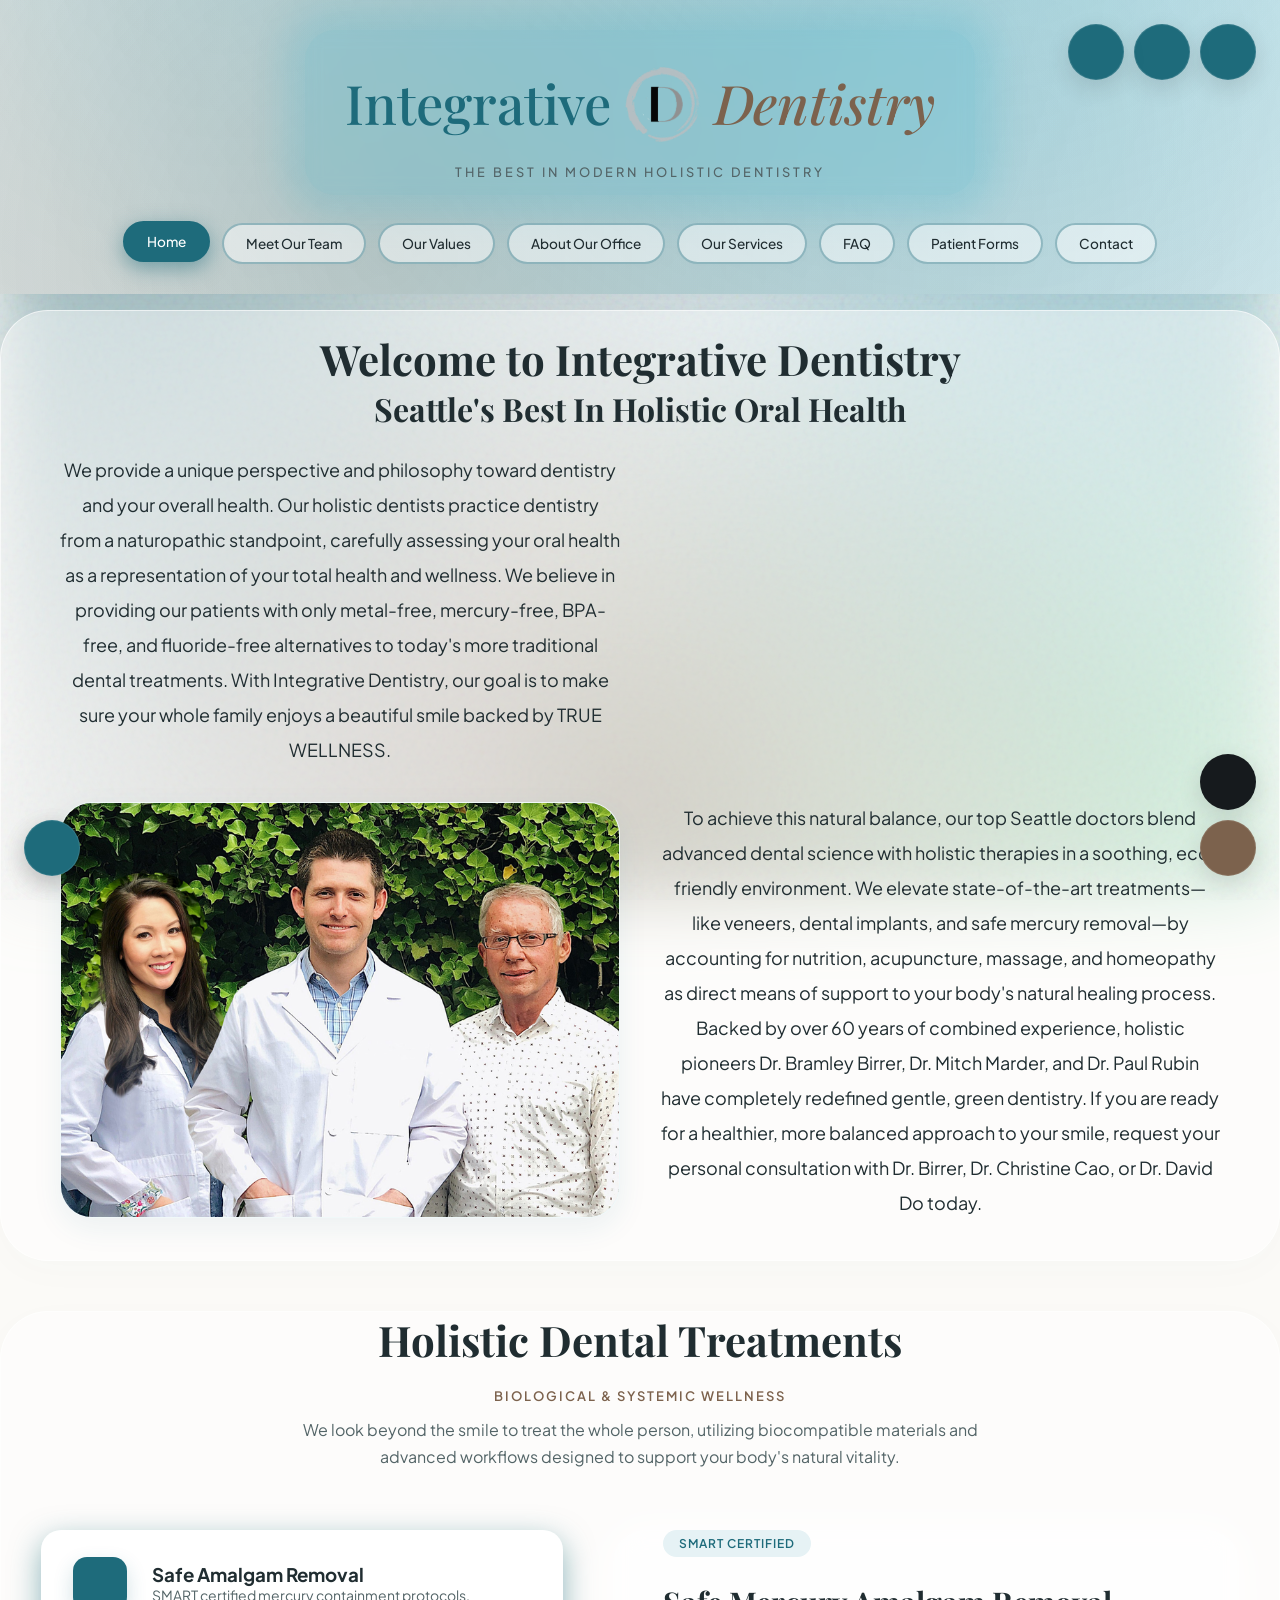
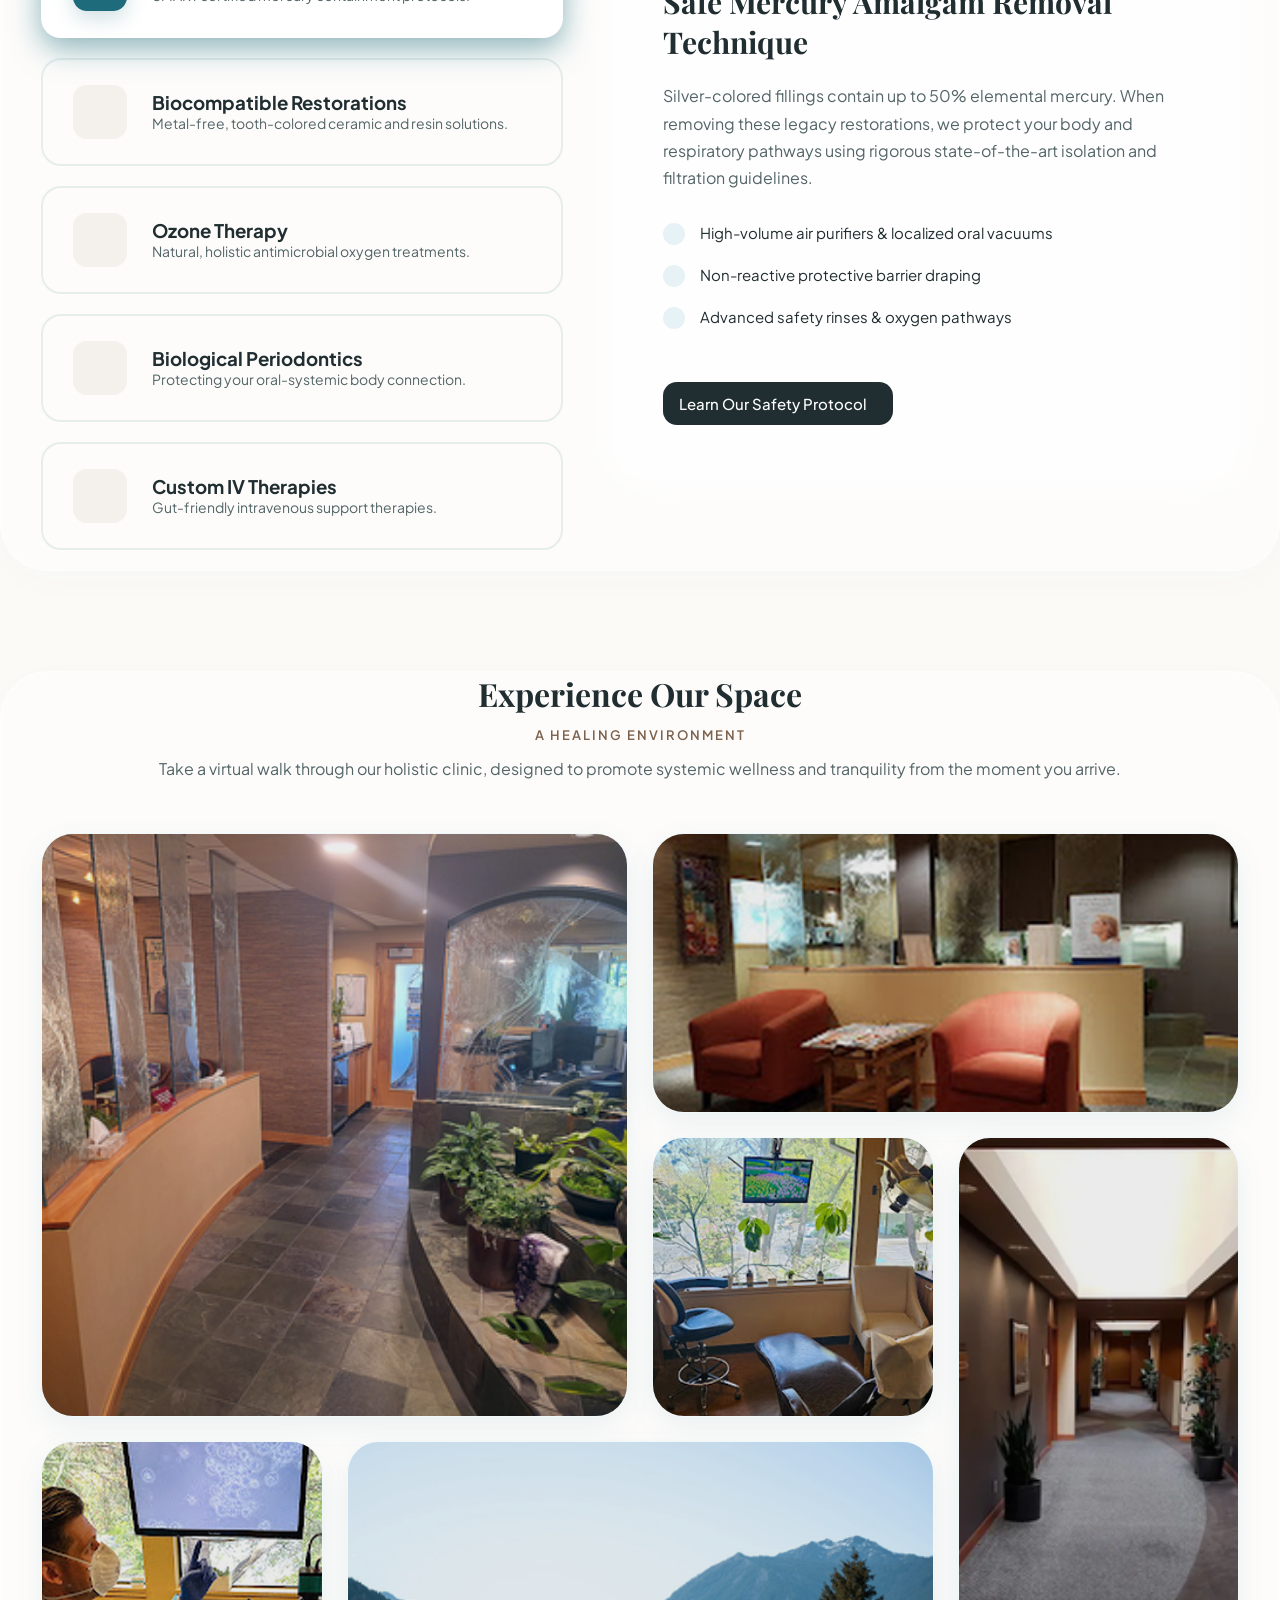
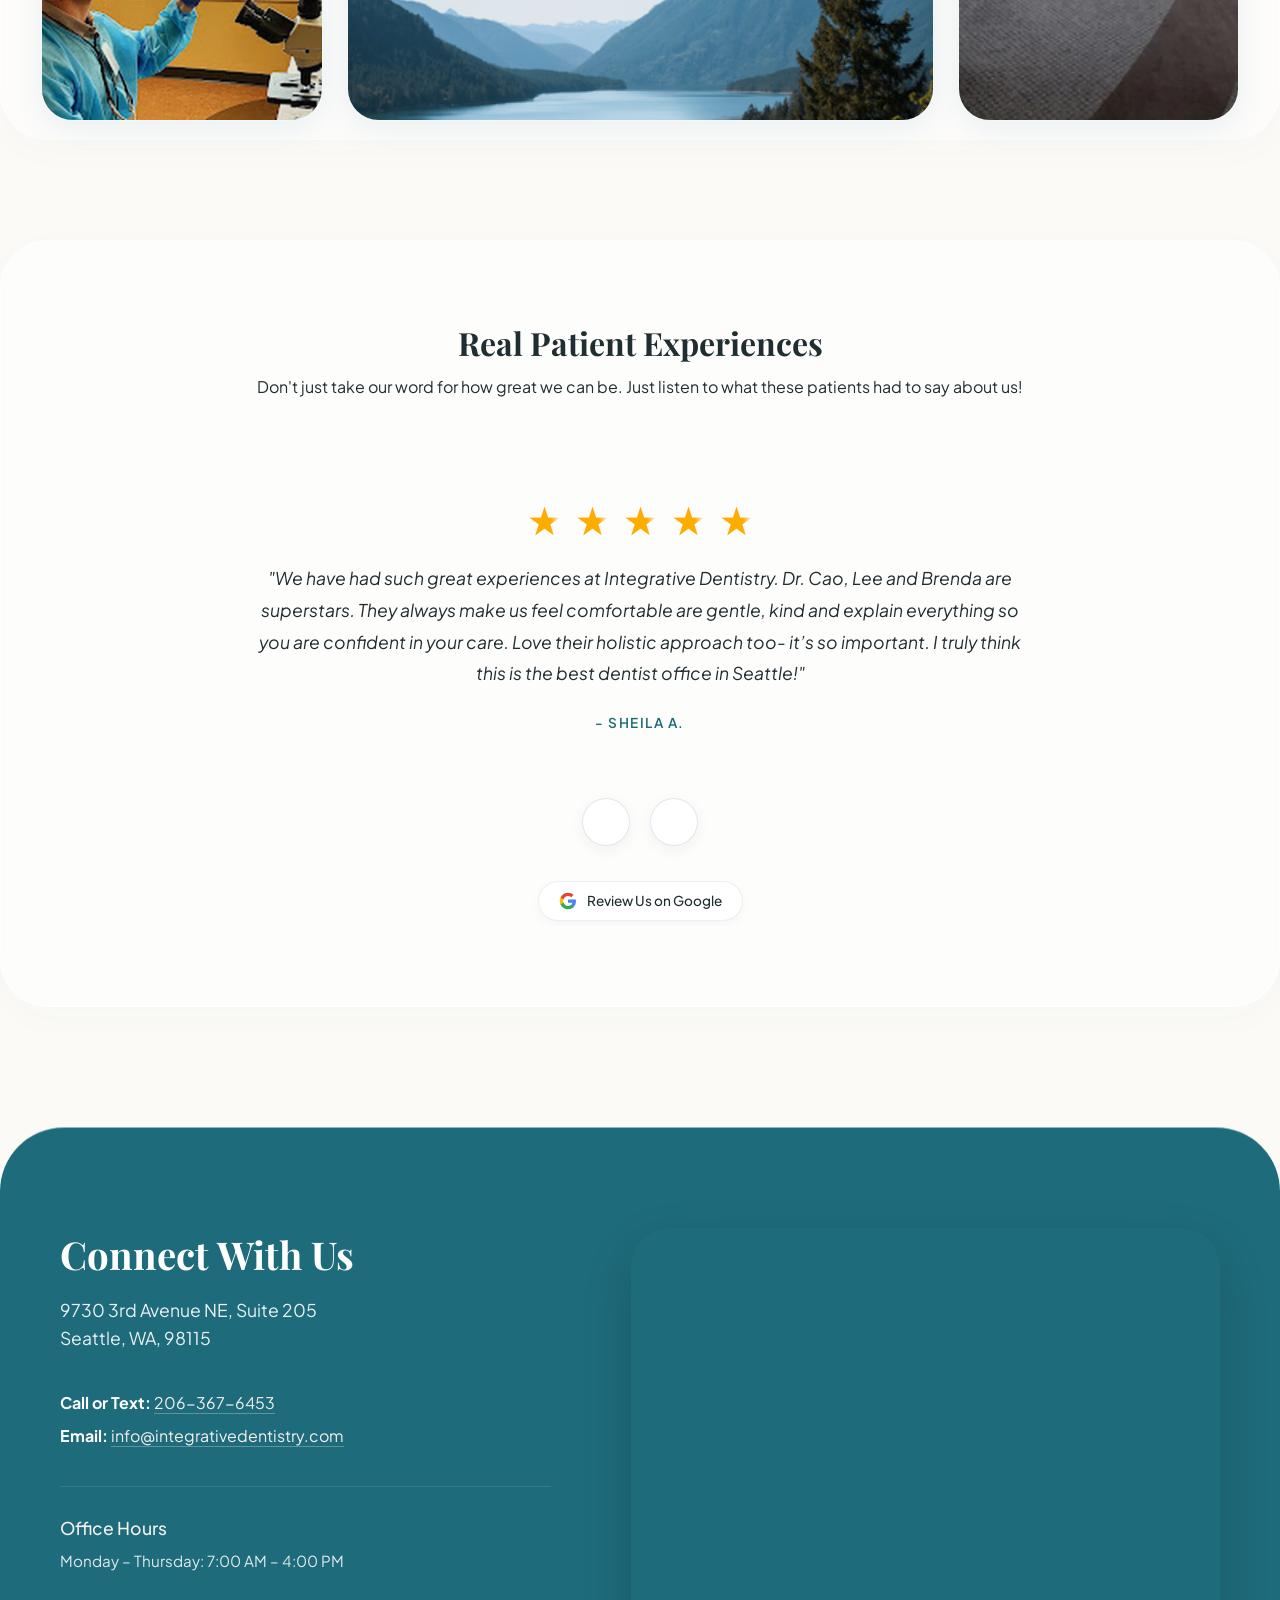
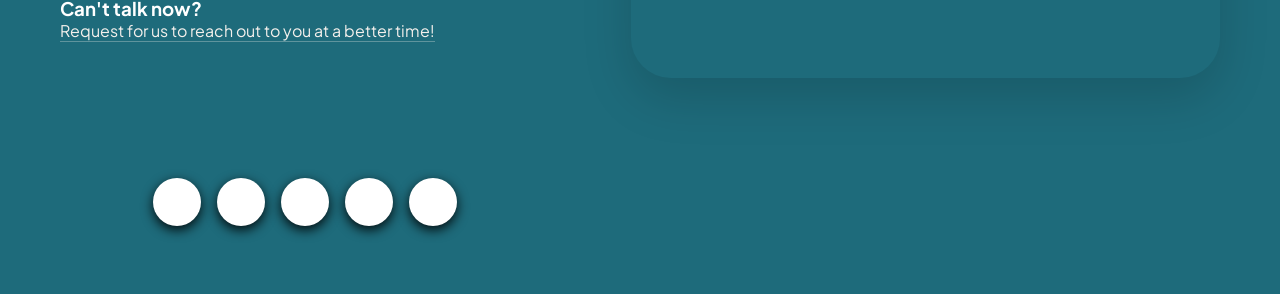
==== commit 5856fa8d: "Update index.html" ====
--- a/index.html
+++ b/index.html
@@ -5,52 +5,132 @@
     <meta charset="UTF-8">
     <meta name="viewport" content="width=device-width, initial-scale=1.0">
     <meta name="view-transition" content="same-origin">
+    <meta name="description"
+        content="Welcome to Integrative Dentistry in Seattle. We provide top-tier holistic, biological dental care, offering safe amalgam removal, ozone therapy, and more.">
     <title>Integrative Dentistry | Holistic Dental Care Seattle</title>
-    <link rel="icon" type="image/png" href="assets/Logo.png">
+    <link rel="canonical" href="https://www.mitchmarderdds.com/">
+    <link rel="icon" type="image/png" href="assets/Logo.webp">
     <link rel="stylesheet" href="styles.css">
     <script src="https://kit.fontawesome.com/f1833d9ed3.js" crossorigin="anonymous"></script>
     <link rel="stylesheet"
         href="https://fonts.googleapis.com/css2?family=Atkinson+Hyperlegible:ital,wght@0,400;0,700;1,400;1,700&display=swap"
         disabled id="dyslexia-font">
     <script type="application/ld+json">
-        {
+    {
         "@context": "https://schema.org",
-        "@type": "Dentist",
-        "name": "Integrative Dentistry",
-        "alternateName": "Integrative Dentistry Seattle",
-        "description": "The best in modern holistic dentistry. Offering biocompatible fillings, ozone therapy, and biological dental care in Seattle, Washington.",
-        "url": "https://www.mitchmarderdds.com",
-        "logo": "https://www.mitchmarderdds.com/assets/Logo.png",
-        "image": "https://www.mitchmarderdds.com/assets/Logo.png",
-        "telephone": "+1-206-367-6453",
-        "email": "info@integrativedentistry.com",
-        "address": {
-            "@type": "PostalAddress",
-            "streetAddress": "9730 3rd Avenue NE, Suite 205",
-            "addressLocality": "Seattle",
-            "addressRegion": "WA",
-            "postalCode": "98115",
-            "addressCountry": "US"
-        },
-        "openingHoursSpecification": [
-            {
-            "@type": "OpeningHoursSpecification",
-            "dayOfWeek": [
-                "Monday",
-                "Tuesday",
-                "Wednesday",
-                "Thursday"
+        "@graph": [
+            {
+            "@type": ["Dentist", "MedicalBusiness"],
+            "@id": "https://www.mitchmarderdds.com/#clinic",
+            "name": "Integrative Dentistry",
+            "alternateName": "Integrative Dentistry Seattle",
+            "description": "The best in modern holistic dentistry. Offering biocompatible fillings, ozone therapy, and biological dental care in Seattle, Washington.",
+            "url": "https://www.mitchmarderdds.com",
+            "logo": "https://www.mitchmarderdds.com/assets/Logo.webp",
+            "image": "https://www.mitchmarderdds.com/assets/Logo.webp",
+            "telephone": "+1-206-367-6453",
+            "email": "info@integrativedentistry.com",
+            "priceRange": "$$$",
+            "address": {
+                "@type": "PostalAddress",
+                "streetAddress": "9730 3rd Avenue NE, Suite 205",
+                "addressLocality": "Seattle",
+                "addressRegion": "WA",
+                "postalCode": "98115",
+                "addressCountry": "US"
+            },
+            "geo": {
+                "@type": "GeoCoordinates",
+                "latitude": 47.700071,
+                "longitude": -122.325015
+            },
+            "openingHoursSpecification": [
+                {
+                "@type": "OpeningHoursSpecification",
+                "dayOfWeek": ["Monday", "Tuesday", "Wednesday", "Thursday"],
+                "opens": "07:00",
+                "closes": "16:00"
+                }
             ],
-            "opens": "07:00",
-            "closes": "16:00"
+            "sameAs": [
+                "https://www.facebook.com/IntegrativeDentistrySeattle/",
+                "https://www.yelp.com/biz/integrative-dentistry-seattle"
+            ],
+            "employee": [
+                { "@id": "https://www.mitchmarderdds.com/#dr-birrer" },
+                { "@id": "https://www.mitchmarderdds.com/#dr-cao" },
+                { "@id": "https://www.mitchmarderdds.com/#dr-do" },
+                { "@id": "https://www.mitchmarderdds.com/#dr-daneals" }
+            ],
+            "makesOffer": [
+                { "@id": "https://www.mitchmarderdds.com/#smart-removal" },
+                { "@id": "https://www.mitchmarderdds.com/#biocompatible-restorations" },
+                { "@id": "https://www.mitchmarderdds.com/#ozone-therapy" },
+                { "@id": "https://www.mitchmarderdds.com/#gbt" },
+                { "@id": "https://www.mitchmarderdds.com/#iv-therapy" }
+            ]
+            },
+            {
+            "@type": "Dentist",
+            "@id": "https://www.mitchmarderdds.com/#dr-birrer",
+            "name": "Dr. Bramley Birrer, DDS",
+            "jobTitle": "Biological Dentist",
+            "worksFor": { "@id": "https://www.mitchmarderdds.com/#clinic" }
+            },
+            {
+            "@type": "Dentist",
+            "@id": "https://www.mitchmarderdds.com/#dr-cao",
+            "name": "Dr. Christine Cao, DMD",
+            "jobTitle": "Holistic Clinician",
+            "worksFor": { "@id": "https://www.mitchmarderdds.com/#clinic" }
+            },
+            {
+            "@type": "Dentist",
+            "@id": "https://www.mitchmarderdds.com/#dr-do",
+            "name": "Dr. David Do, DDS",
+            "jobTitle": "Implant Specialist",
+            "worksFor": { "@id": "https://www.mitchmarderdds.com/#clinic" }
+            },
+            {
+            "@type": "Physician",
+            "@id": "https://www.mitchmarderdds.com/#dr-daneals",
+            "name": "Dr. Jeannette Daneals, ND, LMT",
+            "jobTitle": "IV Specialist",
+            "worksFor": { "@id": "https://www.mitchmarderdds.com/#clinic" }
+            },
+            {
+            "@type": "MedicalProcedure",
+            "@id": "https://www.mitchmarderdds.com/#smart-removal",
+            "name": "SMART Amalgam Removal",
+            "description": "Safe Mercury Amalgam Removal Technique utilizing advanced air filtration and strict containment to remove legacy silver fillings."
+            },
+            {
+            "@type": "MedicalTherapy",
+            "@id": "https://www.mitchmarderdds.com/#biocompatible-restorations",
+            "name": "Biocompatible Restorations",
+            "description": "100% metal-free, BPA-free, and fluoride-free ceramic and resin dental restorations."
+            },
+            {
+            "@type": "MedicalTherapy",
+            "@id": "https://www.mitchmarderdds.com/#ozone-therapy",
+            "name": "Ozone Therapy",
+            "description": "Bio-oxidative gas treatments to eliminate oral pathogens and accelerate natural cellular healing."
+            },
+            {
+            "@type": "MedicalTherapy",
+            "@id": "https://www.mitchmarderdds.com/#gbt",
+            "name": "Guided Biofilm Therapy (GBT)",
+            "description": "A systematic, predictable solution for dental biofilm management using state-of-the-art AIRFLOW technologies."
+            },
+            {
+            "@type": "MedicalTherapy",
+            "@id": "https://www.mitchmarderdds.com/#iv-therapy",
+            "name": "IV Therapy",
+            "description": "Intravenous support for heavy metal detoxification, surgery recovery, and radiation repair."
             }
-        ],
-        "sameAs": [
-            "https://www.facebook.com/IntegrativeDentistrySeattle/",
-            "https://www.yelp.com/biz/integrative-dentistry-seattle"
         ]
-        }
-        </script>
+    }
+    </script>
     <script>
         // Check local storage immediately before the page renders
         if (localStorage.getItem('dark-mode') === 'enabled') {
@@ -77,138 +157,126 @@
     <div class="canvas-bg"></div>
 
     <!-- Mobile Contact Hub -->
-    <div class="floating-actions-container">
-        <div class="mobile-contact-hub">
-            <button class="contact-hub-trigger" aria-label="Open contact option panel" aria-expanded="false">
-                <i class="fa-solid fa-comments hub-icon-open"></i>
-                <i class="fa-solid fa-xmark hub-icon-close"></i>
-            </button>
-            <div class="contact-hub-menu">
-                <div class="hub-menu-title">Connect With Us</div>
-                <a href="tel:2063676453" class="hub-menu-item">
-                    <div class="hub-item-icon color-call"><i
-                            class="fa-utility-fill fa-semibold fa-phone-volume fa-wag fa-2xl"></i></div>
-                    <div class="hub-item-text">
-                        <span>Call Our Office</span>
-                        <small>(206) 367-6453</small>
-                    </div>
-                </a>
-                <a href="sms:2063676453?&body=Hello! My name is " class="hub-menu-item">
-                    <div class="hub-item-icon color-text"><i class="fa-solid fa-comment-sms fa-2xl"></i></div>
-                    <div class="hub-item-text">
-                        <span>Text Us Directly</span>
-                        <small>Real-time coordinator link</small>
-                    </div>
-                </a>
-                <a href="http://dental4.me/integrativedentistry" class="hub-menu-item">
-                    <div class="hub-item-icon color-schedule"><i
-                            class="fa-duotone fa-solid fa-calendar-days fa-2xl"></i></div>
-                    <div class="hub-item-text">
-                        <span>Book Appointment</span>
-                        <small>Schedule your holistic visit</small>
-                    </div>
-                </a>
-                <a href="#" onclick="downloadVCard(event)" class="hub-menu-item">
-                    <div class="hub-item-icon color-contact"><i class="fa-solid fa-user-plus fa-2xl"></i></div>
-                    <div class="hub-item-text">
-                        <span>Save to Contacts</span>
-                        <small>Add our office to your phone</small>
-                    </div>
-                </a>
-            </div>
+<div class="floating-actions-container">
+    <div class="mobile-contact-hub">
+        <button class="contact-hub-trigger" aria-label="Open contact option panel" aria-expanded="false">
+            <i class="fa-solid fa-comments hub-icon-open"></i>
+            <i class="fa-solid fa-xmark hub-icon-close"></i>
+        </button>
+    <div class="contact-hub-menu">
+        <div class="hub-menu-title">Connect With Us</div>
+            <a href="tel:2063676453" class="hub-menu-item">
+                <div class="hub-item-icon color-call"><i class="fa-utility-fill fa-semibold fa-phone-volume fa-wag fa-2xl"></i></div>
+                <div class="hub-item-text">
+                    <span>Call Our Office</span>
+                    <small>(206) 367-6453</small>
+                </div>
+            </a>
+            <a href="sms:2063676453?&body=Hello! My name is " class="hub-menu-item">
+                <div class="hub-item-icon color-text"><i class="fa-solid fa-comment-sms fa-2xl"></i></div>
+                <div class="hub-item-text">
+                    <span>Text Us Directly</span>
+                    <small>Real-time coordinator link</small>
+                </div>
+            </a>
+            <a href="https://dental4.me/integrativedentistry" class="hub-menu-item">
+                <div class="hub-item-icon color-schedule"><i class="fa-duotone fa-solid fa-calendar-days fa-2xl"></i></div>
+                <div class="hub-item-text">
+                    <span>Book Appointment</span>
+                    <small>Schedule your holistic visit</small>
+                </div>
+            </a>
+            <a href="#" onclick="downloadVCard(event)" class="hub-menu-item">
+                <div class="hub-item-icon color-contact"><i class="fa-solid fa-user-plus fa-2xl"></i></div>
+                <div class="hub-item-text">
+                    <span>Save to Contacts</span>
+                    <small>Add our office to your phone</small>
+                </div>
+            </a>
         </div>
-
-        <!-- Call Us Button -->
-        <a href="tel:2063676453" class="action-bubble bubble-teal pos-call" data-tooltip="Call Us!"
-            aria-label="Call Us">
-            <span class="bubble-icon">
-                <i class="fa-utility-fill fa-semibold fa-phone-volume fa-wag fa-2xl"></i>
+    </div>
+
+    <!-- Call Us Button -->
+    <a href="tel:2063676453" class="action-bubble bubble-teal pos-call" data-tooltip="Call Us!" aria-label="Call Us">
+        <span class="bubble-icon">
+            <i class="fa-utility-fill fa-semibold fa-phone-volume fa-wag fa-2xl"></i>
+        </span>
+    </a>
+
+    <!-- Text Us Button -->
+    <a href="sms:2063676453?&body=Hello! My name is " class="action-bubble bubble-teal pos-text" data-tooltip="Text Us!" aria-label="Text Us">
+        <span class="bubble-icon">
+            <i class="fa-solid fa-comment-dots fa-flip fa-2xl"></i>
+        </span>
+    </a>
+
+    <!-- Schedule Now Button -->
+    <a href="https://dental4.me/integrativedentistry" class="action-bubble bubble-teal pos-schedule" data-tooltip="Schedule Now!" aria-label="Schedule Now">
+        <span class="bubble-icon">
+            <i class="fa-duotone fa-solid fa-calendar-days fa-float fa-2xl"></i>
+        </span>
+    </a>
+
+    <!-- Flow IV Partner Button with Timed Speech Bubble -->
+    <div class="flow-iv-wrapper pos-flow-iv">
+        <div id="flow-iv-speech" class="flow-iv-speech-bubble" role="status">
+            Now Partnered With <em>flow iv</em>!
+            <span class="speech-arrow"></span>
+        </div>
+        <a href="https://flowiv.org" target="_blank" rel="noopener noreferrer" class="action-bubble bubble-flow-iv" data-tooltip="Visit flow iv!" aria-label="Now Paired With flow iv">
+            <span class="bubble-icon flow-iv-icon-wrap">
+                <i class="fa-vellum fa-solid fa-droplet fa-2xl" style="--fa-primary-color: rgb(111, 157, 238); --fa-secondary-color: rgb(202, 216, 241); --fa-secondary-opacity: 1;"></i>
             </span>
         </a>
-
-        <!-- Text Us Button -->
-        <a href="sms:2063676453?&body=Hello! My name is " class="action-bubble bubble-teal pos-text"
-            data-tooltip="Text Us!" aria-label="Text Us">
-            <span class="bubble-icon">
-                <i class="fa-solid fa-comment-dots fa-flip fa-2xl"></i>
-            </span>
-        </a>
-
-        <!-- Schedule Now Button -->
-        <a href="http://dental4.me/integrativedentistry" class="action-bubble bubble-teal pos-schedule"
-            data-tooltip="Schedule Now!" aria-label="Schedule Now">
-            <span class="bubble-icon">
-                <i class="fa-duotone fa-solid fa-calendar-days fa-float fa-2xl"></i>
-            </span>
-        </a>
-
-        <!-- Flow IV Partner Button with Timed Speech Bubble -->
-        <div class="flow-iv-wrapper pos-flow-iv">
-            <div id="flow-iv-speech" class="flow-iv-speech-bubble" role="status">
-                Now Partnered With <em>flow iv</em>!
-                <span class="speech-arrow"></span>
-            </div>
-            <a href="https://flowiv.org" target="_blank" rel="noopener noreferrer" class="action-bubble bubble-flow-iv"
-                data-tooltip="Visit flow iv!" aria-label="Now Paired With flow iv">
-                <span class="bubble-icon flow-iv-icon-wrap">
-                    <i class="fa-vellum fa-solid fa-droplet fa-2xl"
-                        style="--fa-primary-color: rgb(111, 157, 238); --fa-secondary-color: rgb(202, 216, 241); --fa-secondary-opacity: 1;"></i>
-                </span>
-            </a>
+    </div>
+
+    <!-- 3D Theme Switcher w/ Coin-flip Engine -->
+    <button id="theme-btn" class="action-bubble theme-bubble-position pos-theme" data-tooltip="Toggle Dark/Light Mode" aria-label="Toggle dark mode">
+        <div class="theme-coin">
+            <div class="coin-face face-front">
+                        <i class="fa-duotone fa-solid fa-moon-stars fa-rotate-by fa-xl" style="--fa-rotate-angle: 350deg;"></i>
+            </div>
+            <div class="coin-face face-back">
+                <i class="fa-solid fa-sun-bright fa-2xl"></i>
+            </div>
         </div>
-
-        <!-- 3D Theme Switcher w/ Coin-flip Engine -->
-        <button id="theme-btn" class="action-bubble theme-bubble-position pos-theme"
-            data-tooltip="Toggle Dark/Light Mode" aria-label="Toggle dark mode">
-            <div class="theme-coin">
-                <div class="coin-face face-front">
-                    <i class="fa-graphite fa-thin fa-moon fa-2xl"></i>
-                </div>
-                <div class="coin-face face-back">
-                    <i class="fa-sharp fa-regular fa-sun-bright fa-2xl"></i>
-                </div>
-            </div>
-        </button>
-
-        <!-- Accessibility Button -->
-        <button id="access-btn" class="action-bubble bubble-brown pos-accessibility"
-            data-tooltip="Accessibility Options!" aria-label="Accessibility Options">
-            <span class="bubble-icon">
-                <i class="fa-notdog-duo fa-solid fa-universal-access fa-2xl"></i>
-            </span>
-        </button>
-    </div>
-
-    <!-- Dropdown Panel Hooked to the Accessibility Module -->
-    <div id="access-menu" class="hidden">
-        <h3>Accessibility Accommodations</h3>
-        <hr>
+    </button>
+
+    <!-- Accessibility Button -->
+    <button id="access-btn" class="action-bubble bubble-brown pos-accessibility" data-tooltip="Accessibility Options!" aria-label="Accessibility Options">
+        <span class="bubble-icon">
+            <i class="fa-notdog-duo fa-solid fa-universal-access fa-2xl"></i>
+        </span>
+    </button>
+</div>
+
+<!-- Dropdown Panel Hooked to the Accessibility Module -->
+<div id="access-menu" class="hidden">
+    <h3>Accessibility Accommodations</h3>
+    <hr>
         <button id="btn-adhd-mode" onclick="toggleAccessibility('adhd-mode')">ADHD Reading Mask</button>
         <button id="btn-large-cursor" onclick="toggleAccessibility('large-cursor')">Large Cursor</button>
         <button id="btn-dyslexia-font" onclick="toggleAccessibility('dyslexia-font')">Dyslexia Friendly Font</button>
         <button id="btn-high-contrast" onclick="toggleAccessibility('high-contrast')">High Contrast Mode</button>
-    </div>
+</div>
 
     <header>
-        <div class="header-bg-canvas"></div>
+    <div class="header-bg-canvas"></div>
         <nav>
-            <div class="brand-container">
-                <div class="logo">
-                    <a href="https://mitchmarderdds.com/" style="color: inherit; text-decoration: none;">
-                        Integrative
-                        <img src="assets/Logo.png" alt="Integrative Dentistry Emblem" class="header-logo-img">
-                        <span>Dentistry</span>
-                    </a>
-                </div>
+        <div class="brand-container">
+            <div class="logo">
+            <a href="https://mitchmarderdds.com/" style="color: inherit; text-decoration: none;">
+                Integrative 
+                <img src="assets/Logo.webp" alt="Integrative Dentistry Emblem" class="header-logo-img">
+                <span>Dentistry</span>
+            </a>
+            </div>
                 <p class="tagline">The Best in Modern Holistic Dentistry</p>
-            </div>
-
+        </div>
+            
             <ul class="nav-links">
                 <li><a href="index.html" class="nav-item active">Home</a></li>
-                <li class="dropdown"><a href="#" class="nav-item">Meet Our Team</a>
-                    <div class="dropdown-content"><a href="doctors.html">Meet The Doctors</a><a
-                            href="hygienists.html">Meet The Hygienists</a></div>
-                </li>
+                <li class="dropdown"><a href="#" class="nav-item">Meet Our Team</a><div class="dropdown-content"><a href="doctors.html">Meet The Doctors</a><a href="hygienists.html">Meet The Hygienists</a></div></li>
                 <li><a href="values.html" class="nav-item">Our Values</a></li>
                 <li><a href="about.html" class="nav-item">About Our Office</a></li>
                 <li><a href="services.html" class="nav-item">Our Services</a></li>
@@ -224,7 +292,7 @@
                 </span>
             </button>
         </nav>
-    </header>
+</header>
 
     <main>
         <section class="hero-section scroll-animate">
@@ -232,7 +300,7 @@
             </div>
             <div class="hero-text">
                 <h1>Welcome to Integrative Dentistry</h1>
-                <h3>Seattle's Best In Holistic Oral Health</h3>
+                <h2>Seattle's Best In Holistic Oral Health</h2>
                 <div class="welcome-section">
                     <div class="hero-text-column">
                         <p>We provide a unique perspective and philosophy toward dentistry and your overall health. Our
@@ -243,7 +311,9 @@
                             goal is to make sure your whole family enjoys a beautiful smile backed by TRUE WELLNESS.</p>
                         <br>
                         <div class="hero-text-column-photo">
-                            <img src="assets/IDGroupPhoto.jpg" alt="Our Doctors"
+                            <img src="assets/IDGroupPhoto-800.webp" srcset="assets/IDGroupPhoto-400.webp 400w, 
+             assets/IDGroupPhoto-800.webp 800w, 
+             assets/IDGroupPhoto-1200.webp 1200w" sizes="(max-width: 768px) 95vw, 50vw" alt="Our Doctors"
                                 class="hero-text-column-group-photo">
                         </div>
                     </div>
@@ -400,7 +470,8 @@
                             <li><i class="fa-solid fa-check"></i> Microscopic plaque assessments to pinpoint active
                                 bacteria</li>
                             <li><i class="fa-solid fa-check"></i> Laser-assisted biofilm disruption techniques</li>
-                            <li><i class="fa-solid fa-check"></i> Judgement-free, instructional home-care techniques</li>
+                            <li><i class="fa-solid fa-check"></i> Judgement-free, instructional home-care techniques
+                            </li>
                         </ul>
                         <a href="services.html?drawer=periodontics" class="card-action-btn">Understand the Connection <i
                                 class="fa-solid fa-arrow-right"></i></a>
@@ -409,10 +480,9 @@
                     <div class="service-display-card" id="service-iv-therapy">
                         <div class="card-badge">Clinical and Nutritional Treatments</div>
                         <h3>Custom IV Therapies</h3>
-                        <p class="card-description">Inflammatory gum disease is directly tied to complex systemic health
-                            issues, including heart and cardiovascular concerns, as well as gut dysbiosis. Our
-                            non-surgical cellular periodontal methods heal underlying conditions gently without reliance
-                            on heavy chemicals.</p>
+                        <p class="card-description">Bypass the digestive tract and deliver essential vitamins, minerals,
+                            and antioxidants directly to your cells. Our custom intravenous therapies support heavy
+                            metal detoxification, boost immune function, and accelerate post-surgical recovery.</p>
                         <ul class="card-features">
                             <li><i class="fa-solid fa-check"></i> Supportive therapies for post-dental or post-surgical
                                 treatment</li>
@@ -440,7 +510,9 @@
                     data-pdf="https://www.youtube.com/embed/YOUR_VIDEO_ID?autoplay=1" data-title="Virtual Clinic Tour"
                     tabindex="0" aria-label="Play Virtual Tour Video">
                     <div class="tour-media-wrapper">
-                        <img src="assets/walk-in.webp" alt="Integrative Dentistry Virtual Tour" class="tour-img">
+                        <img src="assets/walk-in-800.webp" srcset="assets/walk-in-400.webp 400w, 
+             assets/walk-in-800.webp 800w" sizes="(max-width: 480px) 100vw, (max-width: 1024px) 50vw, 25vw"
+                            loading="lazy" alt="Integrative Dentistry Virtual Tour" class="tour-img">
                         <div class="tour-play-button">
                             <i class="fa-solid fa-play"></i>
                         </div>
@@ -454,7 +526,9 @@
                 <!-- Image Cards -->
                 <div class="tour-card tour-wide">
                     <div class="tour-media-wrapper">
-                        <img src="assets/lobby.jpg" alt="Our Serene Waiting Room" class="tour-img drawer-media-img">
+                        <img src="assets/lobby-800.webp" srcset="assets/lobby-400.webp 400w, 
+             assets/lobby-800.webp 800w" sizes="(max-width: 480px) 100vw, (max-width: 1024px) 50vw, 25vw"
+                            loading="lazy" alt="Our Serene Waiting Room" class="tour-img drawer-media-img">
                         <div class="tour-zoom-icon"><i class="fa-solid fa-magnifying-glass-plus"></i></div>
                     </div>
                     <div class="tour-caption">
@@ -464,8 +538,9 @@
 
                 <div class="tour-card">
                     <div class="tour-media-wrapper">
-                        <img src="assets/op.jpg" alt="State-of-the-art Treatment Room"
-                            class="tour-img drawer-media-img">
+                        <img src="assets/op-800.webp" srcset="assets/op-400.webp 400w, 
+             assets/op-800.webp 800w" sizes="(max-width: 480px) 100vw, (max-width: 1024px) 50vw, 25vw" loading="lazy"
+                            alt="State-of-the-art Treatment Room" class="tour-img drawer-media-img">
                         <div class="tour-zoom-icon"><i class="fa-solid fa-magnifying-glass-plus"></i></div>
                     </div>
                     <div class="tour-caption">
@@ -475,8 +550,9 @@
 
                 <div class="tour-card tour-long">
                     <div class="tour-media-wrapper">
-                        <img src="assets/hall.webp" alt="State-of-the-art Treatment Room"
-                            class="tour-img drawer-media-img">
+                        <img src="assets/hall-800.webp" srcset="assets/hall-400.webp 400w, 
+             assets/hall-800.webp 800w" sizes="(max-width: 480px) 100vw, (max-width: 1024px) 50vw, 25vw" loading="lazy"
+                            alt="Hallway of our Building" class="tour-img drawer-media-img">
                         <div class="tour-zoom-icon"><i class="fa-solid fa-magnifying-glass-plus"></i></div>
                     </div>
                     <div class="tour-caption">
@@ -486,8 +562,9 @@
 
                 <div class="tour-card">
                     <div class="tour-media-wrapper">
-                        <img src="assets/slide-check.jpg" alt="Advanced Biological Tech"
-                            class="tour-img drawer-media-img">
+                        <img src="assets/slide-check-800.webp" srcset="assets/slide-check-400.webp 400w, 
+             assets/slide-check-800.webp 800w" sizes="(max-width: 480px) 100vw, (max-width: 1024px) 50vw, 25vw"
+                            loading="lazy" alt="Advanced Biological Tech" class="tour-img drawer-media-img">
                         <div class="tour-zoom-icon"><i class="fa-solid fa-magnifying-glass-plus"></i></div>
                     </div>
                     <div class="tour-caption">
@@ -497,8 +574,9 @@
 
                 <div class="tour-card tour-wide">
                     <div class="tour-media-wrapper">
-                        <img src="assets/lake.jpg" alt="State-of-the-art Treatment Room"
-                            class="tour-img drawer-media-img">
+                        <img src="assets/lake-800.webp" srcset="assets/lake-400.webp 400w, 
+             assets/lake-800.webp 800w" sizes="(max-width: 480px) 100vw, (max-width: 1024px) 50vw, 25vw" loading="lazy"
+                            alt="Lake Cushman, Washington" class="tour-img drawer-media-img">
                         <div class="tour-zoom-icon"><i class="fa-solid fa-magnifying-glass-plus"></i></div>
                     </div>
                     <div class="tour-caption">
@@ -559,64 +637,62 @@
     </main>
 
     <footer id="contact" class="scroll-animate">
-        <div class="footer-grid">
-            <div class="contact-details">
-                <h2>Connect With Us</h2>
-                <p class="address-line">9730 3rd Avenue NE, Suite 205<br>Seattle, WA, 98115</p>
+    <div class="footer-grid">
+        <div class="contact-details">
+            <h2>Connect With Us</h2>
+            <p class="address-line">9730 3rd Avenue NE, Suite 205<br>Seattle, WA, 98115</p>
+            <div class="meta-links">
+                <p><strong>Call or Text:</strong> <a href="tel:2063676453"
+                        data-tooltip="Opens your native calling app to call our office directly">206-367-6453</a></p>
+                <p><strong>Email:</strong> <a href="mailto:info@integrativedentistry.com"
+                        data-tooltip="Opens your native email app to send us a message">info@integrativedentistry.com</a>
+                </p>
+            </div>
+            <div class="hours-block">
+                <h3>Office Hours</h3>
+                <p>Monday – Thursday: 7:00 AM – 4:00 PM</p>
+            </div>
+            <div>
+                <br>
+                <h3>Can't talk now?</h3>
                 <div class="meta-links">
-                    <p><strong>Call or Text:</strong> <a href="tel:2063676453"
-                            data-tooltip="Opens your native calling app to call our office directly">206-367-6453</a>
-                    </p>
-                    <p><strong>Email:</strong> <a href="mailto:info@integrativedentistry.com"
-                            data-tooltip="Opens your native email app to send us a message">info@integrativedentistry.com</a>
-                    </p>
-                </div>
-                <div class="hours-block">
-                    <h3>Office Hours</h3>
-                    <p>Monday – Thursday: 7:00 AM – 4:00 PM</p>
-                </div>
-                <div>
-                    <br>
-                    <h3>Can't talk now?</h3>
-                    <div class="meta-links">
-                        <p><a href="contact.html#callback-request"
-                                data-tooltip="Brings you to our contact request form.">Request for us to reach out to
-                                you at a better time!</a></p>
-                    </div>
-                </div>
-            </div>
-            <div class="map-wrapper">
-                <div class="fallback-map-ui">
-                    <iframe
-                        src="https://www.google.com/maps/embed?pb=!1m18!1m12!1m3!1d2685.1939993959363!2d-122.32501500000001!3d47.700071!2m3!1f0!2f0!3f0!3m2!1i1024!2i768!4f13.1!3m3!1m2!1s0x549013ff6bbf59c9%3A0x12124b2e3f065d6d!2sIntegrative%20Dentistry!5e0!3m2!1sen!2sus!4v1781202363336!5m2!1sen!2sus"
-                        width="100%" height="100%" style="border:0;" allowfullscreen="" loading="lazy"
-                        referrerpolicy="no-referrer-when-downgrade"></iframe>
-                </div>
-            </div>
-            <div class="social-links-container">
-                <a href="https://www.facebook.com/IntegrativeDentistrySeattle/" class="social-circle-btn facebook"
-                    target="_blank" rel="noopener" data-tooltip="Follow our Facebook community">
-                    <i class="fa-brands fa-facebook fa-2xl"></i>
-                </a>
-                <a href="#" class="social-circle-btn instagram" target="_blank" rel="noopener"
-                    data-tooltip="See updates on Instagram">
-                    <i class="fa-brands fa-instagram fa-2xl"></i>
-                </a>
-                <a href="#" class="social-circle-btn tiktok" target="_blank" rel="noopener"
-                    data-tooltip="Watch us on TikTok">
-                    <i class="fa-brands fa-tiktok fa-2xl"></i>
-                </a>
-                <a href="https://share.google/nsMCfHDNv0bOtifRO" class="social-circle-btn google" target="_blank"
-                    rel="noopener" data-tooltip="View our Google Business listing">
-                    <i class="fa-brands fa-google fa-2xl"></i>
-                </a>
-                <a href="https://www.yelp.com/biz/integrative-dentistry-seattle" class="social-circle-btn yelp"
-                    target="_blank" rel="noopener" data-tooltip="Read our reviews on Yelp">
-                    <i class="fa-brands fa-yelp fa-2xl"></i>
-                </a>
+                    <p><a href="contact.html#callback-request"
+                        data-tooltip="Brings you to our contact request form.">Request for us to reach out to you at a better time!</a></p>
+                </div>
             </div>
         </div>
-    </footer>
+        <div class="map-wrapper">
+            <div class="fallback-map-ui">
+                <iframe
+                    src="https://www.google.com/maps/embed?pb=!1m18!1m12!1m3!1d2685.1939993959363!2d-122.32501500000001!3d47.700071!2m3!1f0!2f0!3f0!3m2!1i1024!2i768!4f13.1!3m3!1m2!1s0x549013ff6bbf59c9%3A0x12124b2e3f065d6d!2sIntegrative%20Dentistry!5e0!3m2!1sen!2sus!4v1781202363336!5m2!1sen!2sus"
+                    width="100%" height="100%" style="border:0;" allowfullscreen="" loading="lazy"
+                    referrerpolicy="no-referrer-when-downgrade"></iframe>
+            </div>
+        </div>
+        <div class="social-links-container">
+            <a href="https://www.facebook.com/IntegrativeDentistrySeattle/" class="social-circle-btn facebook"
+                target="_blank" rel="noopener" data-tooltip="Follow our Facebook community">
+                <i class="fa-brands fa-facebook fa-2xl"></i>
+            </a>
+            <a href="#" class="social-circle-btn instagram" target="_blank" rel="noopener"
+                data-tooltip="See updates on Instagram">
+                <i class="fa-brands fa-instagram fa-2xl"></i>
+            </a>
+            <a href="#" class="social-circle-btn tiktok" target="_blank" rel="noopener"
+                data-tooltip="Watch us on TikTok">
+                <i class="fa-brands fa-tiktok fa-2xl"></i>
+            </a>
+            <a href="https://share.google/nsMCfHDNv0bOtifRO" class="social-circle-btn google" target="_blank"
+                rel="noopener" data-tooltip="View our Google Business listing">
+                <i class="fa-brands fa-google fa-2xl"></i>
+            </a>
+            <a href="https://www.yelp.com/biz/integrative-dentistry-seattle" class="social-circle-btn yelp"
+                target="_blank" rel="noopener" data-tooltip="Read our reviews on Yelp">
+                <i class="fa-brands fa-yelp fa-2xl"></i>
+            </a>
+        </div>
+    </div>
+</footer>
 
     <div id="cursor-tooltip" class="cursor-tooltip"></div>
 
@@ -626,7 +702,7 @@
         <button id="lightbox-close-btn" class="lightbox-close" aria-label="Close image">
             <i class="fa-solid fa-xmark"></i>
         </button>
-        <img id="lightbox-img" class="lightbox-img" src="" alt="">
+        <img id="lightbox-img" class="lightbox-img" src="" alt="Enlarged gallery view">
     </div>
 
     <div id="pdf-viewer-overlay" class="pdf-overlay hidden">
@@ -653,4 +729,4 @@
     </div>
 </body>
 
-</html>+</html>
--- a/styles.css
+++ b/styles.css
@@ -260,6 +260,7 @@
     margin-bottom: 48px;
 }
 
+.section-header h1,
 .section-header h2 {
     font-family: 'Playfair Display', serif;
     font-size: 2rem;
@@ -971,6 +972,10 @@
     color: inherit;
 }
 
+#theme-btn .coin-face i {
+    font-size: 1.6rem !important;
+}
+
 .pos-text .bubble-icon {
     width: 36px;
     height: 36px;
@@ -1140,7 +1145,7 @@
 body.large-cursor,
 html.large-cursor *,
 body.large-cursor * {
-    cursor: url('assets/aero_arrow_l.png'), auto !important;
+    cursor: url('assets/aero_arrow_l.webp'), auto !important;
 }
 
 html.large-cursor a,
@@ -1148,18 +1153,18 @@
 html.large-cursor .action-bubble,
 html.large-cursor a *,
 html.large-cursor button * {
-    cursor: url('assets/aero_link_l.png'), pointer !important;
+    cursor: url('assets/aero_link_l.webp'), pointer !important;
 }
 
 html.large-cursor .js-image-tooltip-trigger,
 html.large-cursor [data-tooltip],
 html.large-cursor .js-image-tooltip-trigger *,
 html.large-cursor [data-tooltip] * {
-    cursor: url('assets/aero_helpsel_l.png'), help !important;
+    cursor: url('assets/aero_helpsel_l.webp'), help !important;
 }
 
 html.large-cursor .gallery-item .drawer-media-img {
-    cursor: url('assets/aero_zoom_l.png'), zoom-in !important;
+    cursor: url('assets/aero_zoom_l.webp'), zoom-in !important;
 }
 
 .cursor-tooltip {
@@ -1827,7 +1832,7 @@
     margin-bottom: 12px;
 }
 
-.services-header h2 {
+.services-header h1, .services-header h2 {
     font-family: 'Playfair Display', serif;
     font-size: 42px;
     color: var(--text-dark);
@@ -1880,7 +1885,7 @@
     transition: all 0.4s ease;
 }
 
-.service-nav-text h3 {
+.service-nav-text h2 {
     font-size: 18px;
     color: var(--text-dark);
     margin-bottom: 5px;
@@ -2771,7 +2776,7 @@
     animation: radiate-pulse 1.5s infinite;
 }
 
-.bento-card h3 {
+.bento-card h2, .bento-card h3 {
     font-family: 'Playfair Display', serif;
     font-size: 1.8rem;
     color: var(--text-dark);
@@ -3185,7 +3190,7 @@
     margin-bottom: 20px;
 }
 
-.values-page-header h2 {
+.values-page-header h1, .values-page-header h2 {
     font-family: 'Playfair Display', serif;
     font-size: 2.8rem;
     color: var(--text-dark);
@@ -3322,7 +3327,7 @@
         padding-top: 20px;
     }
 
-    .values-page-header h2 {
+.values-page-header h1, .values-page-header h2 {
         font-size: 2.2rem;
     }
 
@@ -3364,6 +3369,7 @@
 /* (Covered by max-width 1024px) */
 
 /* --- DARK MODE --- */
+body.dark-theme .values-page-header h1,
 body.dark-theme .values-page-header h2 {
     color: #ffffff;
 }
@@ -3676,7 +3682,7 @@
     margin: 0 auto 50px auto;
 }
 
-.team-header h2 {
+.team-header h1, .team-header h2 {
     font-family: 'Playfair Display', serif;
     font-size: 42px;
     color: var(--text-dark);
@@ -3723,7 +3729,7 @@
     transform: scale(1.03);
 }
 
-.provider-avatar-card h3 {
+.provider-avatar-card h2 {
     font-size: 19px;
     font-weight: 600;
     color: var(--text-dark);
@@ -5520,7 +5526,7 @@
     gap: 80px;
 }
 
-.contact-details h2 {
+.contact-details h1, .contact-details h2 {
     font-family: 'Playfair Display', serif;
     font-size: 2.4rem;
     margin-bottom: 16px;
@@ -5953,7 +5959,7 @@
     padding-bottom: 15px;
 }
 
-.iv-card-header h3 {
+.iv-card-header h2 {
     font-family: 'Playfair Display', serif;
     font-size: 1.4rem;
     color: var(--teal-base);
@@ -6281,4 +6287,4 @@
 
 html.high-contrast body.dark-theme .iv-contains {
     border: 2px solid var(--hc-gold) !important;
-}+}
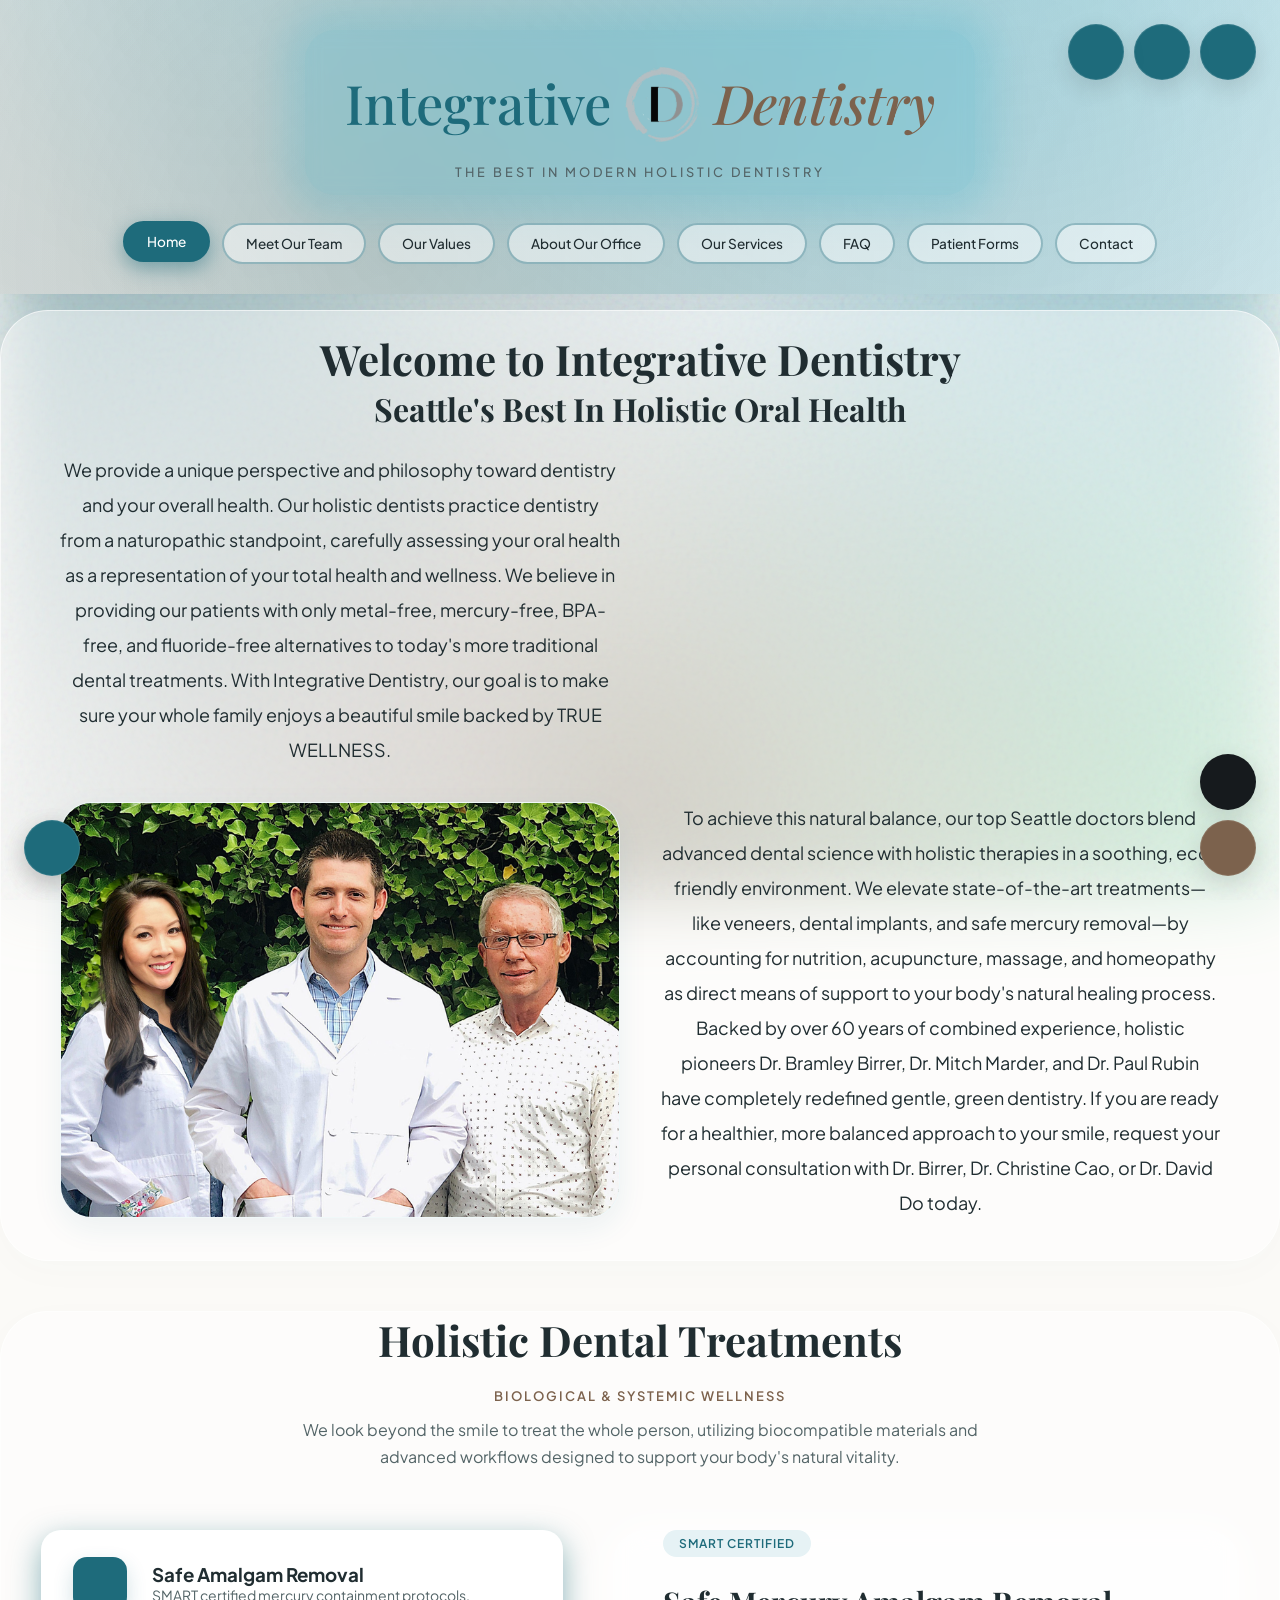
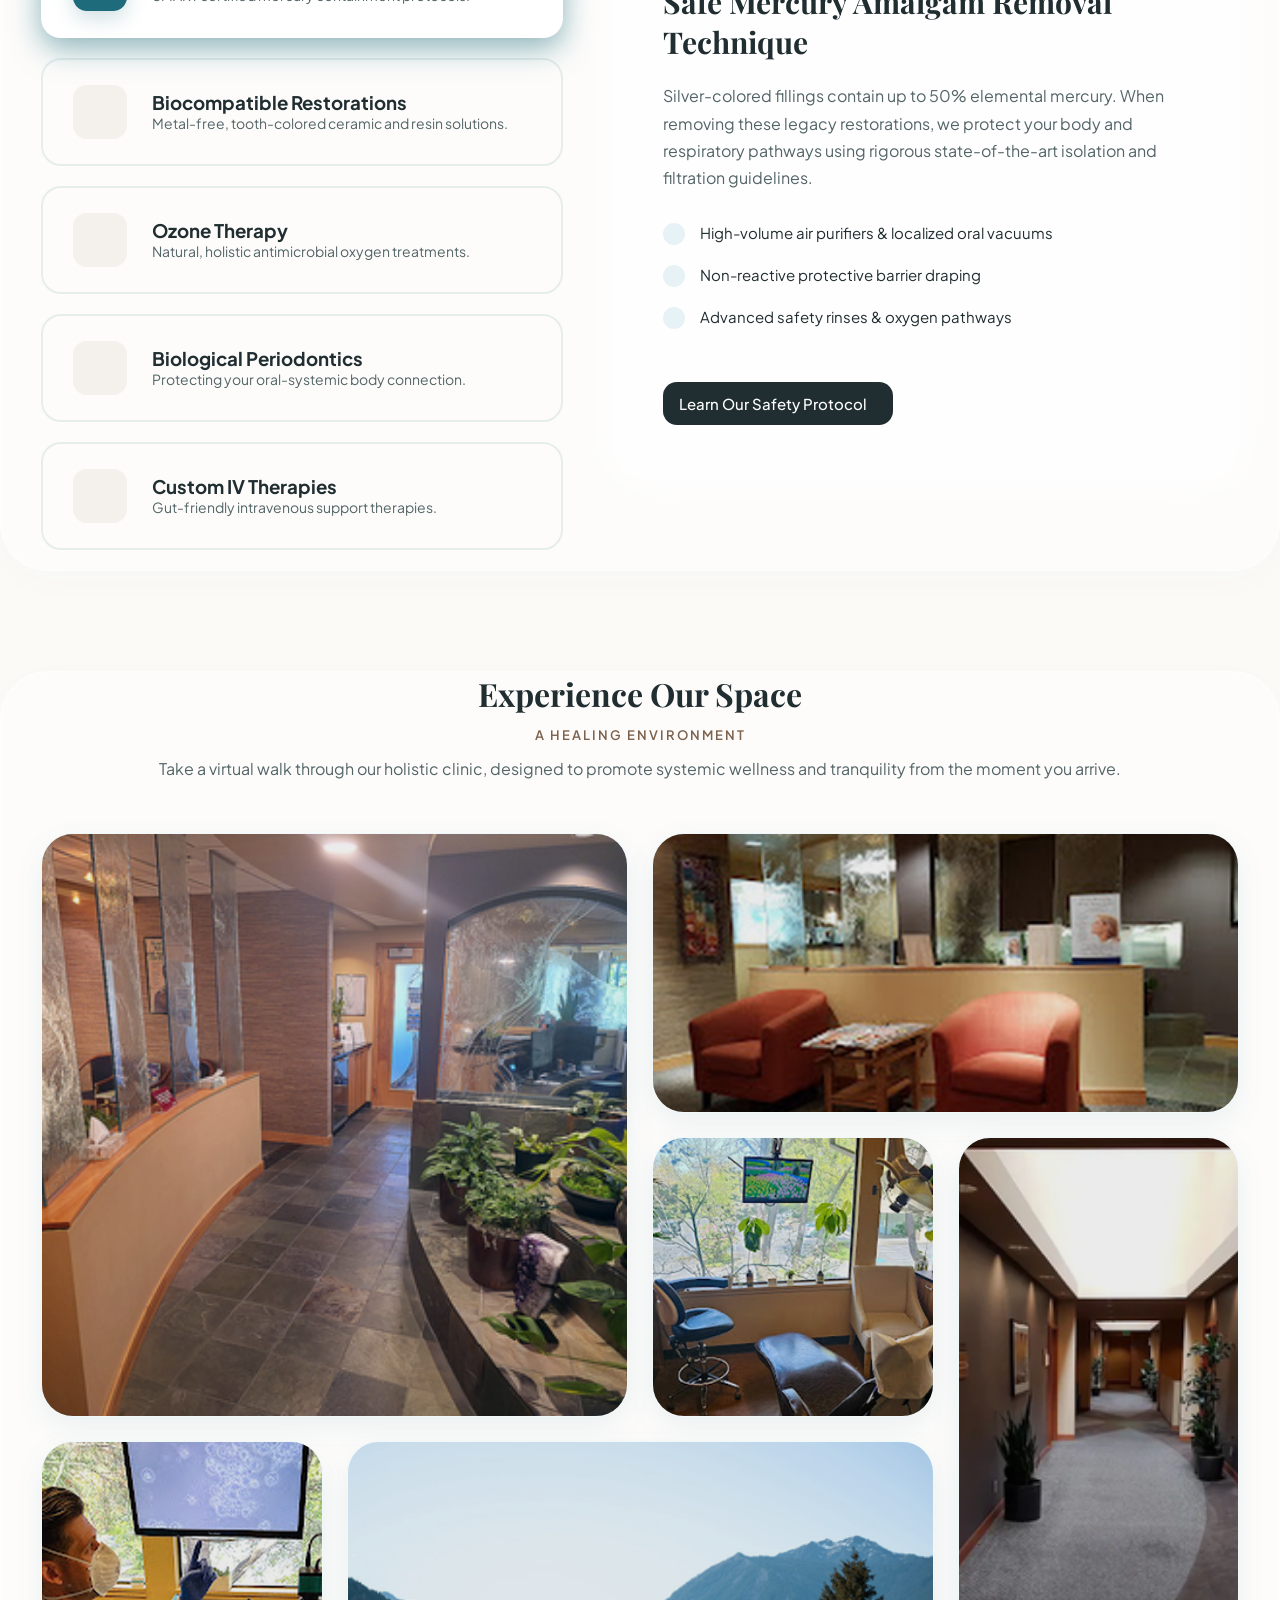
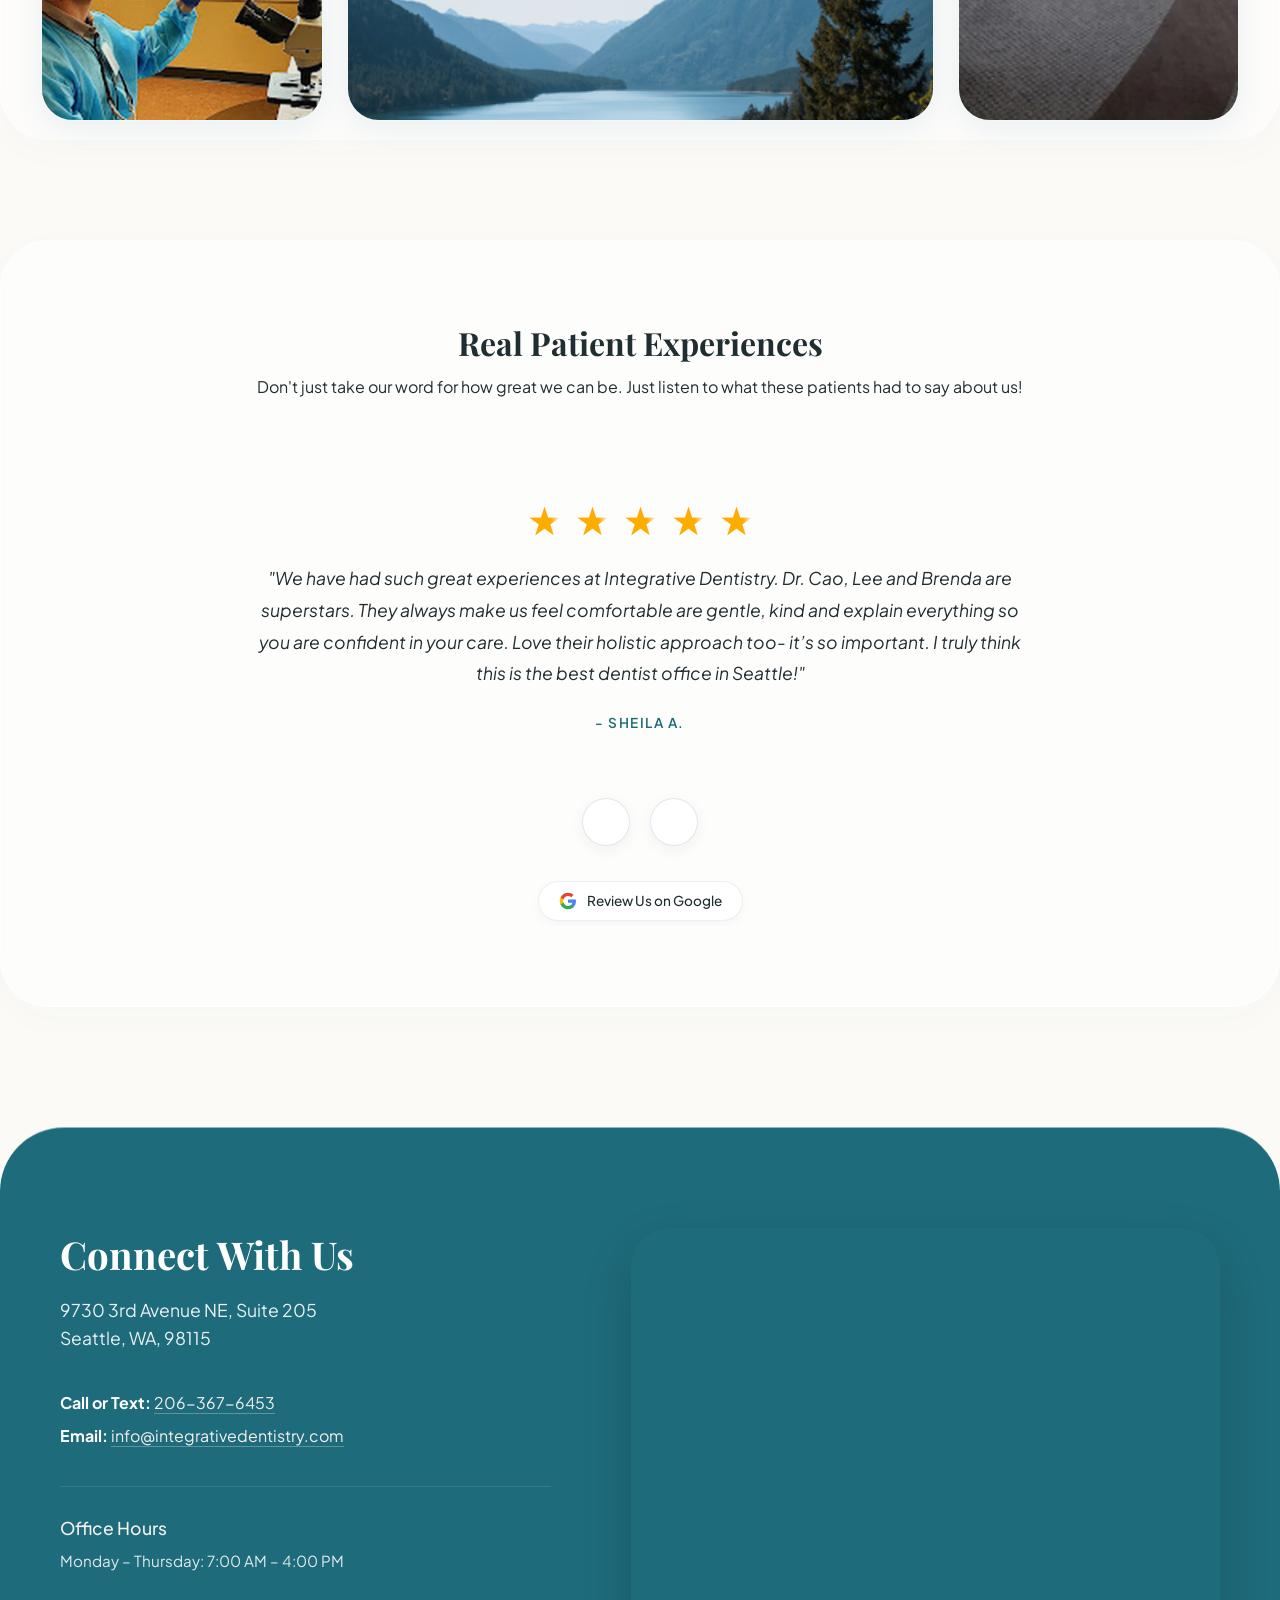
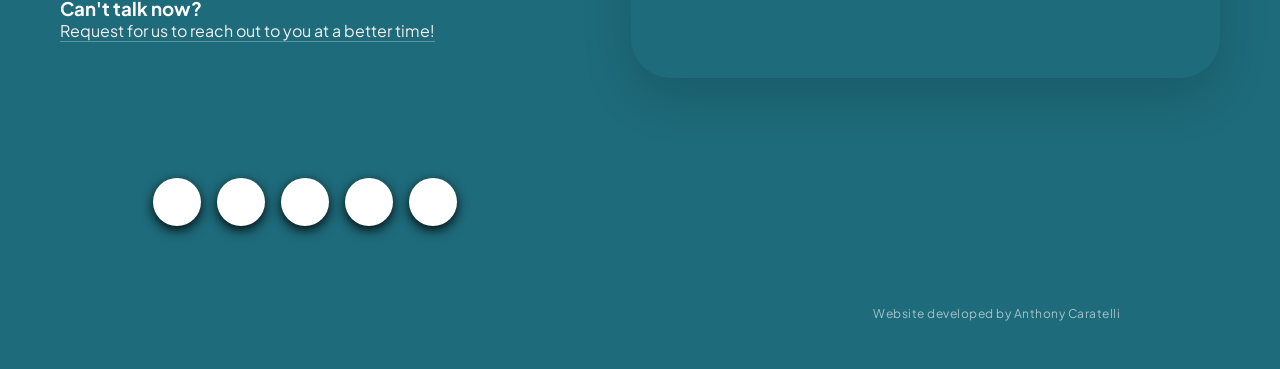
==== commit 81706a65: "Update index.html" ====
--- a/index.html
+++ b/index.html
@@ -7,6 +7,7 @@
     <meta name="view-transition" content="same-origin">
     <meta name="description"
         content="Welcome to Integrative Dentistry in Seattle. We provide top-tier holistic, biological dental care, offering safe amalgam removal, ozone therapy, and more.">
+    <meta name="author" content="Anthony Caratelli">
     <title>Integrative Dentistry | Holistic Dental Care Seattle</title>
     <link rel="canonical" href="https://www.mitchmarderdds.com/">
     <link rel="icon" type="image/png" href="assets/Logo.webp">
@@ -692,6 +693,9 @@
             </a>
         </div>
     </div>
+    <div class="site-credit">
+        <p>Website developed by Anthony Caratelli</p>
+    </div>
 </footer>
 
     <div id="cursor-tooltip" class="cursor-tooltip"></div>
--- a/styles.css
+++ b/styles.css
@@ -2194,6 +2194,7 @@
 }
 
 html.high-contrast .service-nav-item .service-nav-text h3,
+html.high-contrast .service-nav-item .service-nav-text h2,
 html.high-contrast .service-nav-item .service-nav-text p,
 html.high-contrast .service-nav-item .service-arrow,
 html.high-contrast .service-nav-item .service-nav-icon {
@@ -2214,6 +2215,7 @@
 }
 
 html.high-contrast .service-nav-item.active .service-nav-text h3,
+html.high-contrast .service-nav-item.active .service-nav-text h2,
 html.high-contrast .service-nav-item.active .service-nav-text p,
 html.high-contrast .service-nav-item.active .service-arrow {
     color: #ffffff !important;
@@ -2251,6 +2253,7 @@
 }
 
 html.high-contrast body.dark-theme .service-nav-item .service-nav-text h3,
+html.high-contrast body.dark-theme .service-nav-item .service-nav-text h2,
 html.high-contrast body.dark-theme .service-nav-item .service-nav-text p,
 html.high-contrast body.dark-theme .service-nav-item .service-arrow {
     color: var(--hc-gold) !important;
@@ -2262,6 +2265,7 @@
 }
 
 html.high-contrast body.dark-theme .service-nav-item.active .service-nav-text h3,
+html.high-contrast body.dark-theme .service-nav-item.active .service-nav-text h2,
 html.high-contrast body.dark-theme .service-nav-item.active .service-nav-text p,
 html.high-contrast body.dark-theme .service-nav-item.active .service-arrow {
     color: #000000 !important;
@@ -6288,3 +6292,27 @@
 html.high-contrast body.dark-theme .iv-contains {
     border: 2px solid var(--hc-gold) !important;
 }
+
+/* ==========================================================================
+   22. DEVELOPMENT CREDIT FOOTER LINE
+   ========================================================================== */
+
+.site-credit {
+   width: 100%;
+   max-width: 1300px;
+   margin: 60px auto 0 auto;
+   padding-right: 100px;
+   text-align: right;
+   font-size: 0.75rem;
+   color: rgba(255, 255, 255, 0.6);
+   letter-spacing: 0.5px;
+}
+
+/* --- MOBILE: 1024px and smaller --*/
+@media (max-width: 1024px) {
+   .site-credit {
+      text-align: center;
+      margin-top: 40px;
+      padding-right: 0;
+   }
+}
